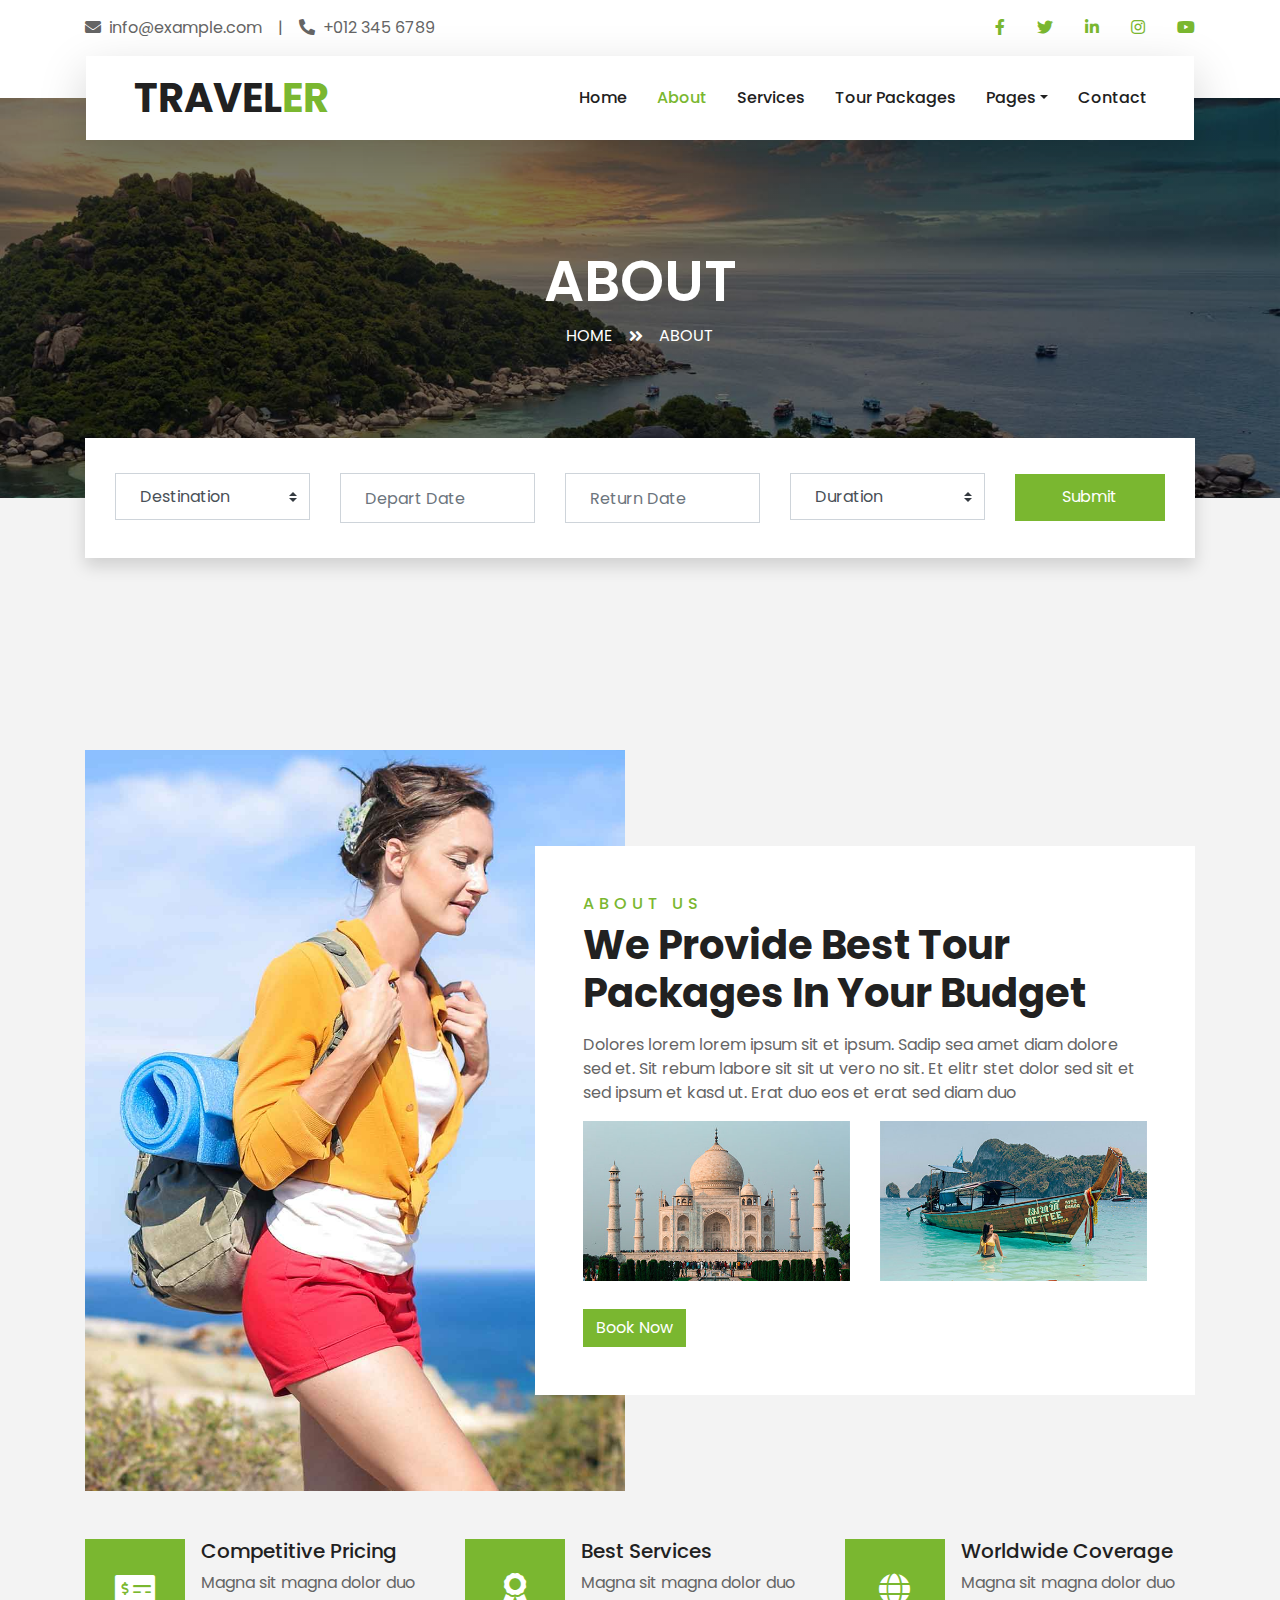
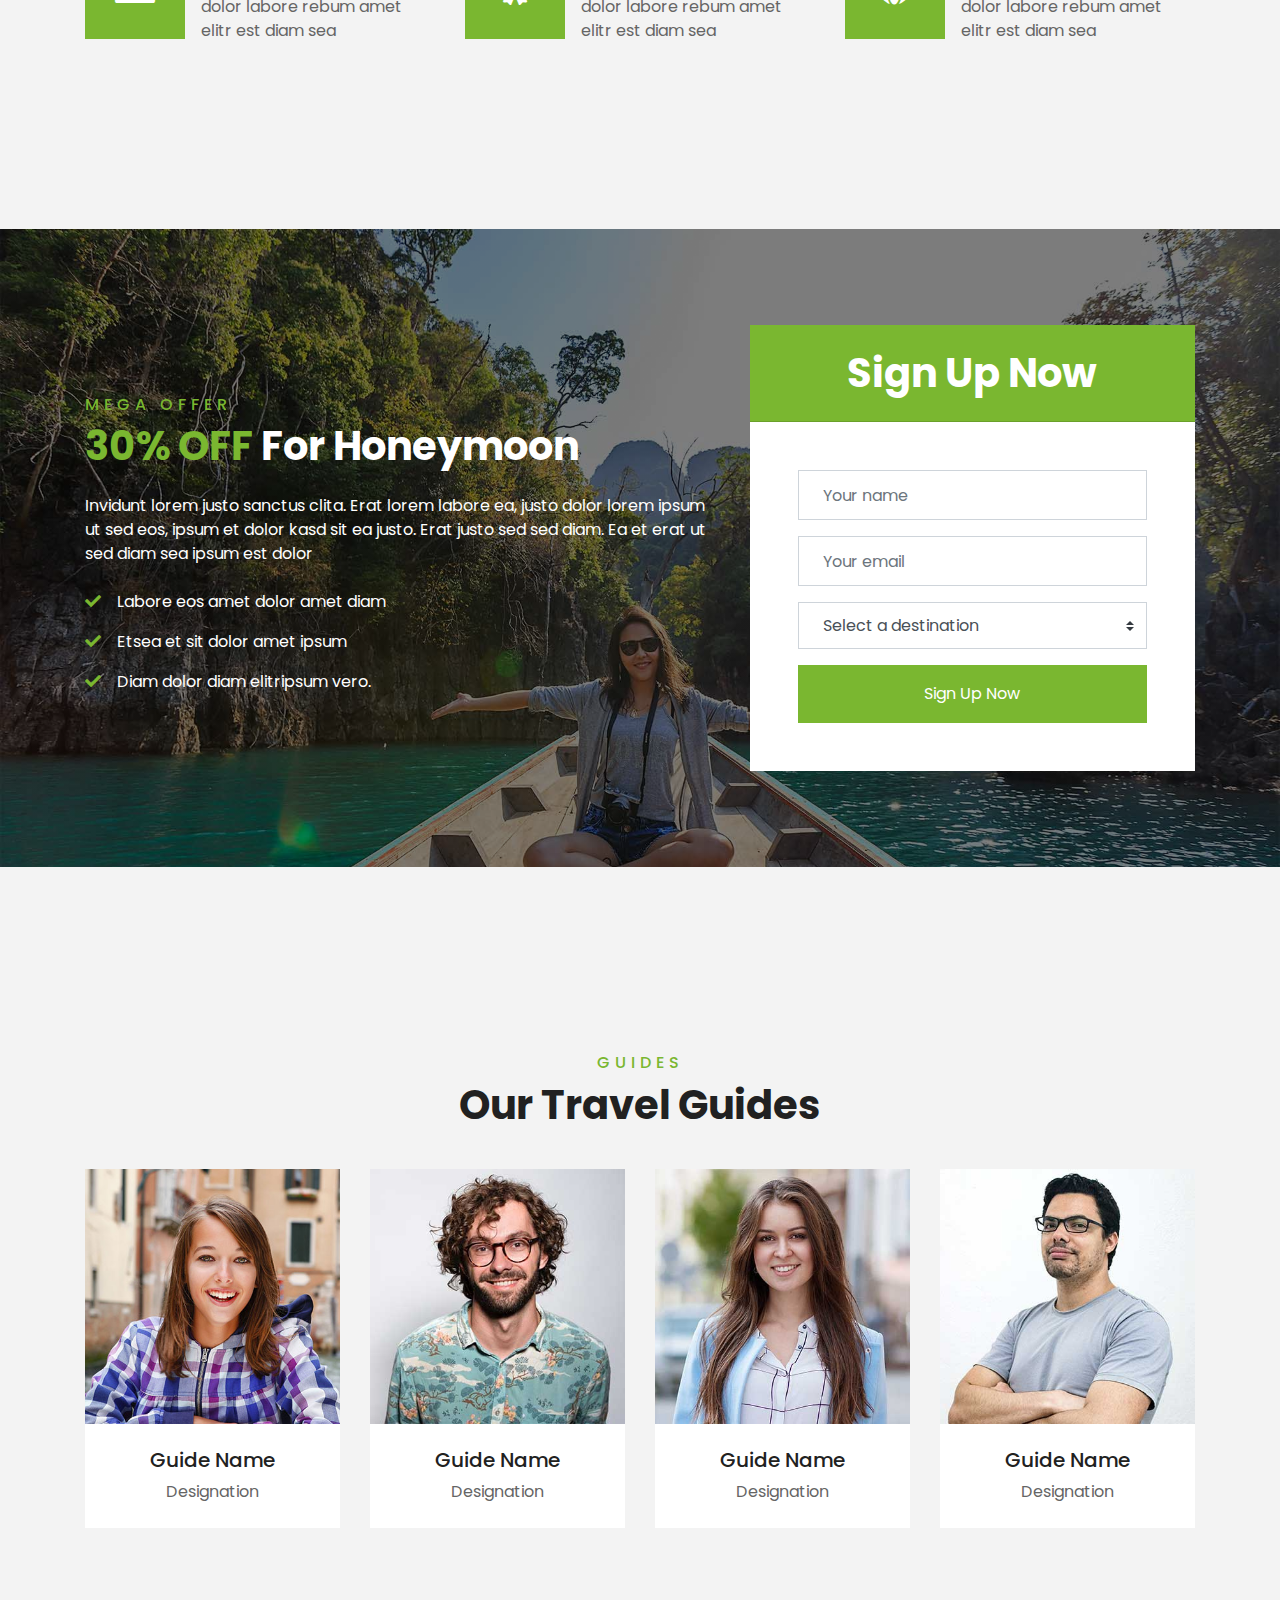
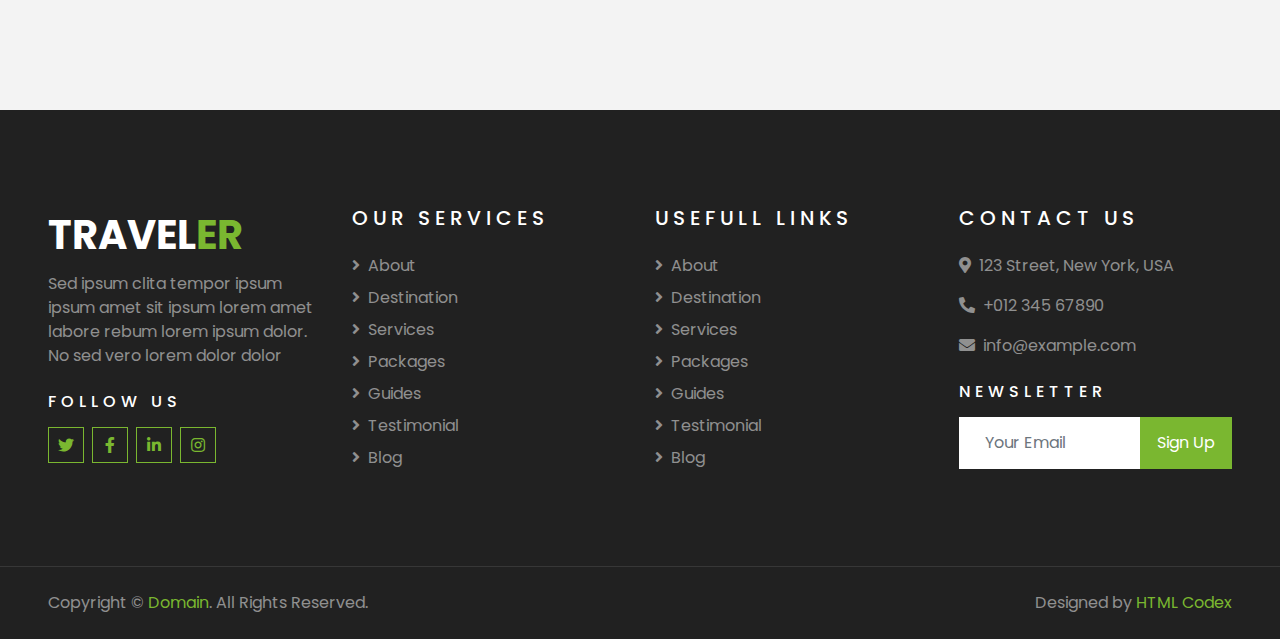
==== about.html @ f23577ac "just a start" ====
<!DOCTYPE html>
<html lang="en">

<head>
    <meta charset="utf-8">
    <title>TRAVELER - Free Travel Website Template</title>
    <meta content="width=device-width, initial-scale=1.0" name="viewport">
    <meta content="Free HTML Templates" name="keywords">
    <meta content="Free HTML Templates" name="description">

    <!-- Favicon -->
    <link href="img/favicon.ico" rel="icon">

    <!-- Google Web Fonts -->
    <link rel="preconnect" href="https://fonts.gstatic.com">
    <link href="https://fonts.googleapis.com/css2?family=Poppins:wght@400;500;600;700&display=swap" rel="stylesheet"> 

    <!-- Font Awesome -->
    <link href="https://cdnjs.cloudflare.com/ajax/libs/font-awesome/5.10.0/css/all.min.css" rel="stylesheet">

    <!-- Libraries Stylesheet -->
    <link href="lib/owlcarousel/assets/owl.carousel.min.css" rel="stylesheet">
    <link href="lib/tempusdominus/css/tempusdominus-bootstrap-4.min.css" rel="stylesheet" />

    <!-- Customized Bootstrap Stylesheet -->
    <link href="css/style.css" rel="stylesheet">
</head>

<body>
    <!-- Topbar Start -->
    <div class="container-fluid bg-light pt-3 d-none d-lg-block">
        <div class="container">
            <div class="row">
                <div class="col-lg-6 text-center text-lg-left mb-2 mb-lg-0">
                    <div class="d-inline-flex align-items-center">
                        <p><i class="fa fa-envelope mr-2"></i>info@example.com</p>
                        <p class="text-body px-3">|</p>
                        <p><i class="fa fa-phone-alt mr-2"></i>+012 345 6789</p>
                    </div>
                </div>
                <div class="col-lg-6 text-center text-lg-right">
                    <div class="d-inline-flex align-items-center">
                        <a class="text-primary px-3" href="">
                            <i class="fab fa-facebook-f"></i>
                        </a>
                        <a class="text-primary px-3" href="">
                            <i class="fab fa-twitter"></i>
                        </a>
                        <a class="text-primary px-3" href="">
                            <i class="fab fa-linkedin-in"></i>
                        </a>
                        <a class="text-primary px-3" href="">
                            <i class="fab fa-instagram"></i>
                        </a>
                        <a class="text-primary pl-3" href="">
                            <i class="fab fa-youtube"></i>
                        </a>
                    </div>
                </div>
            </div>
        </div>
    </div>
    <!-- Topbar End -->


    <!-- Navbar Start -->
    <div class="container-fluid position-relative nav-bar p-0">
        <div class="container-lg position-relative p-0 px-lg-3" style="z-index: 9;">
            <nav class="navbar navbar-expand-lg bg-light navbar-light shadow-lg py-3 py-lg-0 pl-3 pl-lg-5">
                <a href="" class="navbar-brand">
                    <h1 class="m-0 text-primary"><span class="text-dark">TRAVEL</span>ER</h1>
                </a>
                <button type="button" class="navbar-toggler" data-toggle="collapse" data-target="#navbarCollapse">
                    <span class="navbar-toggler-icon"></span>
                </button>
                <div class="collapse navbar-collapse justify-content-between px-3" id="navbarCollapse">
                    <div class="navbar-nav ml-auto py-0">
                        <a href="index.html" class="nav-item nav-link">Home</a>
                        <a href="about.html" class="nav-item nav-link active">About</a>
                        <a href="service.html" class="nav-item nav-link">Services</a>
                        <a href="package.html" class="nav-item nav-link">Tour Packages</a>
                        <div class="nav-item dropdown">
                            <a href="#" class="nav-link dropdown-toggle" data-toggle="dropdown">Pages</a>
                            <div class="dropdown-menu border-0 rounded-0 m-0">
                                <a href="blog.html" class="dropdown-item">Blog Grid</a>
                                <a href="single.html" class="dropdown-item">Blog Detail</a>
                                <a href="destination.html" class="dropdown-item">Destination</a>
                                <a href="guide.html" class="dropdown-item">Travel Guides</a>
                                <a href="testimonial.html" class="dropdown-item">Testimonial</a>
                            </div>
                        </div>
                        <a href="contact.html" class="nav-item nav-link">Contact</a>
                    </div>
                </div>
            </nav>
        </div>
    </div>
    <!-- Navbar End -->


    <!-- Header Start -->
    <div class="container-fluid page-header">
        <div class="container">
            <div class="d-flex flex-column align-items-center justify-content-center" style="min-height: 400px">
                <h3 class="display-4 text-white text-uppercase">About</h3>
                <div class="d-inline-flex text-white">
                    <p class="m-0 text-uppercase"><a class="text-white" href="">Home</a></p>
                    <i class="fa fa-angle-double-right pt-1 px-3"></i>
                    <p class="m-0 text-uppercase">About</p>
                </div>
            </div>
        </div>
    </div>
    <!-- Header End -->


    <!-- Booking Start -->
    <div class="container-fluid booking mt-5 pb-5">
        <div class="container pb-5">
            <div class="bg-light shadow" style="padding: 30px;">
                <div class="row align-items-center" style="min-height: 60px;">
                    <div class="col-md-10">
                        <div class="row">
                            <div class="col-md-3">
                                <div class="mb-3 mb-md-0">
                                    <select class="custom-select px-4" style="height: 47px;">
                                        <option selected>Destination</option>
                                        <option value="1">Destination 1</option>
                                        <option value="2">Destination 1</option>
                                        <option value="3">Destination 1</option>
                                    </select>
                                </div>
                            </div>
                            <div class="col-md-3">
                                <div class="mb-3 mb-md-0">
                                    <div class="date" id="date1" data-target-input="nearest">
                                        <input type="text" class="form-control p-4 datetimepicker-input" placeholder="Depart Date" data-target="#date1" data-toggle="datetimepicker"/>
                                    </div>
                                </div>
                            </div>
                            <div class="col-md-3">
                                <div class="mb-3 mb-md-0">
                                    <div class="date" id="date2" data-target-input="nearest">
                                        <input type="text" class="form-control p-4 datetimepicker-input" placeholder="Return Date" data-target="#date2" data-toggle="datetimepicker"/>
                                    </div>
                                </div>
                            </div>
                            <div class="col-md-3">
                                <div class="mb-3 mb-md-0">
                                    <select class="custom-select px-4" style="height: 47px;">
                                        <option selected>Duration</option>
                                        <option value="1">Duration 1</option>
                                        <option value="2">Duration 1</option>
                                        <option value="3">Duration 1</option>
                                    </select>
                                </div>
                            </div>
                        </div>
                    </div>
                    <div class="col-md-2">
                        <button class="btn btn-primary btn-block" type="submit" style="height: 47px; margin-top: -2px;">Submit</button>
                    </div>
                </div>
            </div>
        </div>
    </div>
    <!-- Booking End -->


    <!-- About Start -->
    <div class="container-fluid py-5">
        <div class="container pt-5">
            <div class="row">
                <div class="col-lg-6" style="min-height: 500px;">
                    <div class="position-relative h-100">
                        <img class="position-absolute w-100 h-100" src="img/about.jpg" style="object-fit: cover;">
                    </div>
                </div>
                <div class="col-lg-6 pt-5 pb-lg-5">
                    <div class="about-text bg-white p-4 p-lg-5 my-lg-5">
                        <h6 class="text-primary text-uppercase" style="letter-spacing: 5px;">About Us</h6>
                        <h1 class="mb-3">We Provide Best Tour Packages In Your Budget</h1>
                        <p>Dolores lorem lorem ipsum sit et ipsum. Sadip sea amet diam dolore sed et. Sit rebum labore sit sit ut vero no sit. Et elitr stet dolor sed sit et sed ipsum et kasd ut. Erat duo eos et erat sed diam duo</p>
                        <div class="row mb-4">
                            <div class="col-6">
                                <img class="img-fluid" src="img/about-1.jpg" alt="">
                            </div>
                            <div class="col-6">
                                <img class="img-fluid" src="img/about-2.jpg" alt="">
                            </div>
                        </div>
                        <a href="" class="btn btn-primary mt-1">Book Now</a>
                    </div>
                </div>
            </div>
        </div>
    </div>
    <!-- About End -->


    <!-- Feature Start -->
    <div class="container-fluid pb-5">
        <div class="container pb-5">
            <div class="row">
                <div class="col-md-4">
                    <div class="d-flex mb-4 mb-lg-0">
                        <div class="d-flex flex-shrink-0 align-items-center justify-content-center bg-primary mr-3" style="height: 100px; width: 100px;">
                            <i class="fa fa-2x fa-money-check-alt text-white"></i>
                        </div>
                        <div class="d-flex flex-column">
                            <h5 class="">Competitive Pricing</h5>
                            <p class="m-0">Magna sit magna dolor duo dolor labore rebum amet elitr est diam sea</p>
                        </div>
                    </div>
                </div>
                <div class="col-md-4">
                    <div class="d-flex mb-4 mb-lg-0">
                        <div class="d-flex flex-shrink-0 align-items-center justify-content-center bg-primary mr-3" style="height: 100px; width: 100px;">
                            <i class="fa fa-2x fa-award text-white"></i>
                        </div>
                        <div class="d-flex flex-column">
                            <h5 class="">Best Services</h5>
                            <p class="m-0">Magna sit magna dolor duo dolor labore rebum amet elitr est diam sea</p>
                        </div>
                    </div>
                </div>
                <div class="col-md-4">
                    <div class="d-flex mb-4 mb-lg-0">
                        <div class="d-flex flex-shrink-0 align-items-center justify-content-center bg-primary mr-3" style="height: 100px; width: 100px;">
                            <i class="fa fa-2x fa-globe text-white"></i>
                        </div>
                        <div class="d-flex flex-column">
                            <h5 class="">Worldwide Coverage</h5>
                            <p class="m-0">Magna sit magna dolor duo dolor labore rebum amet elitr est diam sea</p>
                        </div>
                    </div>
                </div>
            </div>
        </div>
    </div>
    <!-- Feature End -->


    <!-- Registration Start -->
    <div class="container-fluid bg-registration py-5" style="margin: 90px 0;">
        <div class="container py-5">
            <div class="row align-items-center">
                <div class="col-lg-7 mb-5 mb-lg-0">
                    <div class="mb-4">
                        <h6 class="text-primary text-uppercase" style="letter-spacing: 5px;">Mega Offer</h6>
                        <h1 class="text-white"><span class="text-primary">30% OFF</span> For Honeymoon</h1>
                    </div>
                    <p class="text-white">Invidunt lorem justo sanctus clita. Erat lorem labore ea, justo dolor lorem ipsum ut sed eos,
                        ipsum et dolor kasd sit ea justo. Erat justo sed sed diam. Ea et erat ut sed diam sea ipsum est
                        dolor</p>
                    <ul class="list-inline text-white m-0">
                        <li class="py-2"><i class="fa fa-check text-primary mr-3"></i>Labore eos amet dolor amet diam</li>
                        <li class="py-2"><i class="fa fa-check text-primary mr-3"></i>Etsea et sit dolor amet ipsum</li>
                        <li class="py-2"><i class="fa fa-check text-primary mr-3"></i>Diam dolor diam elitripsum vero.</li>
                    </ul>
                </div>
                <div class="col-lg-5">
                    <div class="card border-0">
                        <div class="card-header bg-primary text-center p-4">
                            <h1 class="text-white m-0">Sign Up Now</h1>
                        </div>
                        <div class="card-body rounded-bottom bg-white p-5">
                            <form>
                                <div class="form-group">
                                    <input type="text" class="form-control p-4" placeholder="Your name" required="required" />
                                </div>
                                <div class="form-group">
                                    <input type="email" class="form-control p-4" placeholder="Your email" required="required" />
                                </div>
                                <div class="form-group">
                                    <select class="custom-select px-4" style="height: 47px;">
                                        <option selected>Select a destination</option>
                                        <option value="1">destination 1</option>
                                        <option value="2">destination 1</option>
                                        <option value="3">destination 1</option>
                                    </select>
                                </div>
                                <div>
                                    <button class="btn btn-primary btn-block py-3" type="submit">Sign Up Now</button>
                                </div>
                            </form>
                        </div>
                    </div>
                </div>
            </div>
        </div>
    </div>
    <!-- Registration End -->


    <!-- Team Start -->
    <div class="container-fluid py-5">
        <div class="container pt-5 pb-3">
            <div class="text-center mb-3 pb-3">
                <h6 class="text-primary text-uppercase" style="letter-spacing: 5px;">Guides</h6>
                <h1>Our Travel Guides</h1>
            </div>
            <div class="row">
                <div class="col-lg-3 col-md-4 col-sm-6 pb-1">
                    <div class="team-item bg-white mb-4">
                        <div class="team-img position-relative overflow-hidden">
                            <img class="img-fluid w-100" src="img/team-1.jpg" alt="">
                            <div class="team-social">
                                <a class="btn btn-outline-primary btn-square" href=""><i class="fab fa-twitter"></i></a>
                                <a class="btn btn-outline-primary btn-square" href=""><i class="fab fa-facebook-f"></i></a>
                                <a class="btn btn-outline-primary btn-square" href=""><i class="fab fa-instagram"></i></a>
                                <a class="btn btn-outline-primary btn-square" href=""><i class="fab fa-linkedin-in"></i></a>
                            </div>
                        </div>
                        <div class="text-center py-4">
                            <h5 class="text-truncate">Guide Name</h5>
                            <p class="m-0">Designation</p>
                        </div>
                    </div>
                </div>
                <div class="col-lg-3 col-md-4 col-sm-6 pb-1">
                    <div class="team-item bg-white mb-4">
                        <div class="team-img position-relative overflow-hidden">
                            <img class="img-fluid w-100" src="img/team-2.jpg" alt="">
                            <div class="team-social">
                                <a class="btn btn-outline-primary btn-square" href=""><i class="fab fa-twitter"></i></a>
                                <a class="btn btn-outline-primary btn-square" href=""><i class="fab fa-facebook-f"></i></a>
                                <a class="btn btn-outline-primary btn-square" href=""><i class="fab fa-instagram"></i></a>
                                <a class="btn btn-outline-primary btn-square" href=""><i class="fab fa-linkedin-in"></i></a>
                            </div>
                        </div>
                        <div class="text-center py-4">
                            <h5 class="text-truncate">Guide Name</h5>
                            <p class="m-0">Designation</p>
                        </div>
                    </div>
                </div>
                <div class="col-lg-3 col-md-4 col-sm-6 pb-1">
                    <div class="team-item bg-white mb-4">
                        <div class="team-img position-relative overflow-hidden">
                            <img class="img-fluid w-100" src="img/team-3.jpg" alt="">
                            <div class="team-social">
                                <a class="btn btn-outline-primary btn-square" href=""><i class="fab fa-twitter"></i></a>
                                <a class="btn btn-outline-primary btn-square" href=""><i class="fab fa-facebook-f"></i></a>
                                <a class="btn btn-outline-primary btn-square" href=""><i class="fab fa-instagram"></i></a>
                                <a class="btn btn-outline-primary btn-square" href=""><i class="fab fa-linkedin-in"></i></a>
                            </div>
                        </div>
                        <div class="text-center py-4">
                            <h5 class="text-truncate">Guide Name</h5>
                            <p class="m-0">Designation</p>
                        </div>
                    </div>
                </div>
                <div class="col-lg-3 col-md-4 col-sm-6 pb-1">
                    <div class="team-item bg-white mb-4">
                        <div class="team-img position-relative overflow-hidden">
                            <img class="img-fluid w-100" src="img/team-4.jpg" alt="">
                            <div class="team-social">
                                <a class="btn btn-outline-primary btn-square" href=""><i class="fab fa-twitter"></i></a>
                                <a class="btn btn-outline-primary btn-square" href=""><i class="fab fa-facebook-f"></i></a>
                                <a class="btn btn-outline-primary btn-square" href=""><i class="fab fa-instagram"></i></a>
                                <a class="btn btn-outline-primary btn-square" href=""><i class="fab fa-linkedin-in"></i></a>
                            </div>
                        </div>
                        <div class="text-center py-4">
                            <h5 class="text-truncate">Guide Name</h5>
                            <p class="m-0">Designation</p>
                        </div>
                    </div>
                </div>
            </div>
        </div>
    </div>
    <!-- Team End -->


    <!-- Footer Start -->
    <div class="container-fluid bg-dark text-white-50 py-5 px-sm-3 px-lg-5" style="margin-top: 90px;">
        <div class="row pt-5">
            <div class="col-lg-3 col-md-6 mb-5">
                <a href="" class="navbar-brand">
                    <h1 class="text-primary"><span class="text-white">TRAVEL</span>ER</h1>
                </a>
                <p>Sed ipsum clita tempor ipsum ipsum amet sit ipsum lorem amet labore rebum lorem ipsum dolor. No sed vero lorem dolor dolor</p>
                <h6 class="text-white text-uppercase mt-4 mb-3" style="letter-spacing: 5px;">Follow Us</h6>
                <div class="d-flex justify-content-start">
                    <a class="btn btn-outline-primary btn-square mr-2" href="#"><i class="fab fa-twitter"></i></a>
                    <a class="btn btn-outline-primary btn-square mr-2" href="#"><i class="fab fa-facebook-f"></i></a>
                    <a class="btn btn-outline-primary btn-square mr-2" href="#"><i class="fab fa-linkedin-in"></i></a>
                    <a class="btn btn-outline-primary btn-square" href="#"><i class="fab fa-instagram"></i></a>
                </div>
            </div>
            <div class="col-lg-3 col-md-6 mb-5">
                <h5 class="text-white text-uppercase mb-4" style="letter-spacing: 5px;">Our Services</h5>
                <div class="d-flex flex-column justify-content-start">
                    <a class="text-white-50 mb-2" href="#"><i class="fa fa-angle-right mr-2"></i>About</a>
                    <a class="text-white-50 mb-2" href="#"><i class="fa fa-angle-right mr-2"></i>Destination</a>
                    <a class="text-white-50 mb-2" href="#"><i class="fa fa-angle-right mr-2"></i>Services</a>
                    <a class="text-white-50 mb-2" href="#"><i class="fa fa-angle-right mr-2"></i>Packages</a>
                    <a class="text-white-50 mb-2" href="#"><i class="fa fa-angle-right mr-2"></i>Guides</a>
                    <a class="text-white-50 mb-2" href="#"><i class="fa fa-angle-right mr-2"></i>Testimonial</a>
                    <a class="text-white-50" href="#"><i class="fa fa-angle-right mr-2"></i>Blog</a>
                </div>
            </div>
            <div class="col-lg-3 col-md-6 mb-5">
                <h5 class="text-white text-uppercase mb-4" style="letter-spacing: 5px;">Usefull Links</h5>
                <div class="d-flex flex-column justify-content-start">
                    <a class="text-white-50 mb-2" href="#"><i class="fa fa-angle-right mr-2"></i>About</a>
                    <a class="text-white-50 mb-2" href="#"><i class="fa fa-angle-right mr-2"></i>Destination</a>
                    <a class="text-white-50 mb-2" href="#"><i class="fa fa-angle-right mr-2"></i>Services</a>
                    <a class="text-white-50 mb-2" href="#"><i class="fa fa-angle-right mr-2"></i>Packages</a>
                    <a class="text-white-50 mb-2" href="#"><i class="fa fa-angle-right mr-2"></i>Guides</a>
                    <a class="text-white-50 mb-2" href="#"><i class="fa fa-angle-right mr-2"></i>Testimonial</a>
                    <a class="text-white-50" href="#"><i class="fa fa-angle-right mr-2"></i>Blog</a>
                </div>
            </div>
            <div class="col-lg-3 col-md-6 mb-5">
                <h5 class="text-white text-uppercase mb-4" style="letter-spacing: 5px;">Contact Us</h5>
                <p><i class="fa fa-map-marker-alt mr-2"></i>123 Street, New York, USA</p>
                <p><i class="fa fa-phone-alt mr-2"></i>+012 345 67890</p>
                <p><i class="fa fa-envelope mr-2"></i>info@example.com</p>
                <h6 class="text-white text-uppercase mt-4 mb-3" style="letter-spacing: 5px;">Newsletter</h6>
                <div class="w-100">
                    <div class="input-group">
                        <input type="text" class="form-control border-light" style="padding: 25px;" placeholder="Your Email">
                        <div class="input-group-append">
                            <button class="btn btn-primary px-3">Sign Up</button>
                        </div>
                    </div>
                </div>
            </div>
        </div>
    </div>
    <div class="container-fluid bg-dark text-white border-top py-4 px-sm-3 px-md-5" style="border-color: rgba(256, 256, 256, .1) !important;">
        <div class="row">
            <div class="col-lg-6 text-center text-md-left mb-3 mb-md-0">
                <p class="m-0 text-white-50">Copyright &copy; <a href="#">Domain</a>. All Rights Reserved.</a>
                </p>
            </div>
            <div class="col-lg-6 text-center text-md-right">
                <p class="m-0 text-white-50">Designed by <a href="https://htmlcodex.com">HTML Codex</a>
                </p>
            </div>
        </div>
    </div>
    <!-- Footer End -->


    <!-- Back to Top -->
    <a href="#" class="btn btn-lg btn-primary btn-lg-square back-to-top"><i class="fa fa-angle-double-up"></i></a>


    <!-- JavaScript Libraries -->
    <script src="https://code.jquery.com/jquery-3.4.1.min.js"></script>
    <script src="https://stackpath.bootstrapcdn.com/bootstrap/4.4.1/js/bootstrap.bundle.min.js"></script>
    <script src="lib/easing/easing.min.js"></script>
    <script src="lib/owlcarousel/owl.carousel.min.js"></script>
    <script src="lib/tempusdominus/js/moment.min.js"></script>
    <script src="lib/tempusdominus/js/moment-timezone.min.js"></script>
    <script src="lib/tempusdominus/js/tempusdominus-bootstrap-4.min.js"></script>

    <!-- Contact Javascript File -->
    <script src="mail/jqBootstrapValidation.min.js"></script>
    <script src="mail/contact.js"></script>

    <!-- Template Javascript -->
    <script src="js/main.js"></script>
</body>

</html>
---- css/style.css ----
/******* Bootstrap Theming ********/
/*!
 * Bootstrap v4.5.3 (https://getbootstrap.com/)
 * Copyright 2011-2020 The Bootstrap Authors
 * Copyright 2011-2020 Twitter, Inc.
 * Licensed under MIT (https://github.com/twbs/bootstrap/blob/main/LICENSE)
 */
:root {
  --blue: #007bff;
  --indigo: #6610f2;
  --purple: #6f42c1;
  --pink: #e83e8c;
  --red: #dc3545;
  --orange: #fd7e14;
  --yellow: #ffc107;
  --green: #28a745;
  --teal: #20c997;
  --cyan: #17a2b8;
  --white: #fff;
  --gray: #6c757d;
  --gray-dark: #343a40;
  --primary: #7AB730;
  --secondary: #f4faec;
  --success: #28a745;
  --info: #17a2b8;
  --warning: #ffc107;
  --danger: #dc3545;
  --light: #FFFFFF;
  --dark: #212121;
  --breakpoint-xs: 0;
  --breakpoint-sm: 576px;
  --breakpoint-md: 768px;
  --breakpoint-lg: 992px;
  --breakpoint-xl: 1200px;
  --font-family-sans-serif: "Poppins", sans-serif;
  --font-family-monospace: SFMono-Regular, Menlo, Monaco, Consolas, "Liberation Mono", "Courier New", monospace;
}

*,
*::before,
*::after {
  box-sizing: border-box;
}

html {
  font-family: sans-serif;
  line-height: 1.15;
  -webkit-text-size-adjust: 100%;
  -webkit-tap-highlight-color: rgba(0, 0, 0, 0);
}

article, aside, figcaption, figure, footer, header, hgroup, main, nav, section {
  display: block;
}

body {
  margin: 0;
  font-family: "Poppins", sans-serif;
  font-size: 1rem;
  font-weight: 400;
  line-height: 1.5;
  color: #656565;
  text-align: left;
  background-color: #F3F3F3;
}

[tabindex="-1"]:focus:not(:focus-visible) {
  outline: 0 !important;
}

hr {
  box-sizing: content-box;
  height: 0;
  overflow: visible;
}

h1, h2, h3, h4, h5, h6 {
  margin-top: 0;
  margin-bottom: 0.5rem;
}

p {
  margin-top: 0;
  margin-bottom: 1rem;
}

abbr[title],
abbr[data-original-title] {
  text-decoration: underline;
  text-decoration: underline dotted;
  cursor: help;
  border-bottom: 0;
  text-decoration-skip-ink: none;
}

address {
  margin-bottom: 1rem;
  font-style: normal;
  line-height: inherit;
}

ol,
ul,
dl {
  margin-top: 0;
  margin-bottom: 1rem;
}

ol ol,
ul ul,
ol ul,
ul ol {
  margin-bottom: 0;
}

dt {
  font-weight: 700;
}

dd {
  margin-bottom: .5rem;
  margin-left: 0;
}

blockquote {
  margin: 0 0 1rem;
}

b,
strong {
  font-weight: bolder;
}

small {
  font-size: 80%;
}

sub,
sup {
  position: relative;
  font-size: 75%;
  line-height: 0;
  vertical-align: baseline;
}

sub {
  bottom: -.25em;
}

sup {
  top: -.5em;
}

a {
  color: #7AB730;
  text-decoration: none;
  background-color: transparent;
}

a:hover {
  color: #527a20;
  text-decoration: underline;
}

a:not([href]):not([class]) {
  color: inherit;
  text-decoration: none;
}

a:not([href]):not([class]):hover {
  color: inherit;
  text-decoration: none;
}

pre,
code,
kbd,
samp {
  font-family: SFMono-Regular, Menlo, Monaco, Consolas, "Liberation Mono", "Courier New", monospace;
  font-size: 1em;
}

pre {
  margin-top: 0;
  margin-bottom: 1rem;
  overflow: auto;
  -ms-overflow-style: scrollbar;
}

figure {
  margin: 0 0 1rem;
}

img {
  vertical-align: middle;
  border-style: none;
}

svg {
  overflow: hidden;
  vertical-align: middle;
}

table {
  border-collapse: collapse;
}

caption {
  padding-top: 0.75rem;
  padding-bottom: 0.75rem;
  color: #6c757d;
  text-align: left;
  caption-side: bottom;
}

th {
  text-align: inherit;
  text-align: -webkit-match-parent;
}

label {
  display: inline-block;
  margin-bottom: 0.5rem;
}

button {
  border-radius: 0;
}

button:focus {
  outline: 1px dotted;
  outline: 5px auto -webkit-focus-ring-color;
}

input,
button,
select,
optgroup,
textarea {
  margin: 0;
  font-family: inherit;
  font-size: inherit;
  line-height: inherit;
}

button,
input {
  overflow: visible;
}

button,
select {
  text-transform: none;
}

[role="button"] {
  cursor: pointer;
}

select {
  word-wrap: normal;
}

button,
[type="button"],
[type="reset"],
[type="submit"] {
  -webkit-appearance: button;
}

button:not(:disabled),
[type="button"]:not(:disabled),
[type="reset"]:not(:disabled),
[type="submit"]:not(:disabled) {
  cursor: pointer;
}

button::-moz-focus-inner,
[type="button"]::-moz-focus-inner,
[type="reset"]::-moz-focus-inner,
[type="submit"]::-moz-focus-inner {
  padding: 0;
  border-style: none;
}

input[type="radio"],
input[type="checkbox"] {
  box-sizing: border-box;
  padding: 0;
}

textarea {
  overflow: auto;
  resize: vertical;
}

fieldset {
  min-width: 0;
  padding: 0;
  margin: 0;
  border: 0;
}

legend {
  display: block;
  width: 100%;
  max-width: 100%;
  padding: 0;
  margin-bottom: .5rem;
  font-size: 1.5rem;
  line-height: inherit;
  color: inherit;
  white-space: normal;
}

@media (max-width: 1200px) {
  legend {
    font-size: calc(1.275rem + 0.3vw) ;
  }
}

progress {
  vertical-align: baseline;
}

[type="number"]::-webkit-inner-spin-button,
[type="number"]::-webkit-outer-spin-button {
  height: auto;
}

[type="search"] {
  outline-offset: -2px;
  -webkit-appearance: none;
}

[type="search"]::-webkit-search-decoration {
  -webkit-appearance: none;
}

::-webkit-file-upload-button {
  font: inherit;
  -webkit-appearance: button;
}

output {
  display: inline-block;
}

summary {
  display: list-item;
  cursor: pointer;
}

template {
  display: none;
}

[hidden] {
  display: none !important;
}

h1, h2, h3, h4, h5, h6,
.h1, .h2, .h3, .h4, .h5, .h6 {
  margin-bottom: 0.5rem;
  font-weight: 500;
  line-height: 1.2;
  color: #212121;
}

h1, .h1 {
  font-size: 2.5rem;
}

@media (max-width: 1200px) {
  h1, .h1 {
    font-size: calc(1.375rem + 1.5vw) ;
  }
}

h2, .h2 {
  font-size: 2rem;
}

@media (max-width: 1200px) {
  h2, .h2 {
    font-size: calc(1.325rem + 0.9vw) ;
  }
}

h3, .h3 {
  font-size: 1.75rem;
}

@media (max-width: 1200px) {
  h3, .h3 {
    font-size: calc(1.3rem + 0.6vw) ;
  }
}

h4, .h4 {
  font-size: 1.5rem;
}

@media (max-width: 1200px) {
  h4, .h4 {
    font-size: calc(1.275rem + 0.3vw) ;
  }
}

h5, .h5 {
  font-size: 1.25rem;
}

h6, .h6 {
  font-size: 1rem;
}

.lead {
  font-size: 1.25rem;
  font-weight: 300;
}

.display-1 {
  font-size: 6rem;
  font-weight: 300;
  line-height: 1.2;
}

@media (max-width: 1200px) {
  .display-1 {
    font-size: calc(1.725rem + 5.7vw) ;
  }
}

.display-2 {
  font-size: 5.5rem;
  font-weight: 300;
  line-height: 1.2;
}

@media (max-width: 1200px) {
  .display-2 {
    font-size: calc(1.675rem + 5.1vw) ;
  }
}

.display-3 {
  font-size: 4.5rem;
  font-weight: 300;
  line-height: 1.2;
}

@media (max-width: 1200px) {
  .display-3 {
    font-size: calc(1.575rem + 3.9vw) ;
  }
}

.display-4 {
  font-size: 3.5rem;
  font-weight: 300;
  line-height: 1.2;
}

@media (max-width: 1200px) {
  .display-4 {
    font-size: calc(1.475rem + 2.7vw) ;
  }
}

hr {
  margin-top: 1rem;
  margin-bottom: 1rem;
  border: 0;
  border-top: 1px solid rgba(0, 0, 0, 0.1);
}

small,
.small {
  font-size: 80%;
  font-weight: 400;
}

mark,
.mark {
  padding: 0.2em;
  background-color: #fcf8e3;
}

.list-unstyled {
  padding-left: 0;
  list-style: none;
}

.list-inline {
  padding-left: 0;
  list-style: none;
}

.list-inline-item {
  display: inline-block;
}

.list-inline-item:not(:last-child) {
  margin-right: 0.5rem;
}

.initialism {
  font-size: 90%;
  text-transform: uppercase;
}

.blockquote {
  margin-bottom: 1rem;
  font-size: 1.25rem;
}

.blockquote-footer {
  display: block;
  font-size: 80%;
  color: #6c757d;
}

.blockquote-footer::before {
  content: "\2014\00A0";
}

.img-fluid {
  max-width: 100%;
  height: auto;
}

.img-thumbnail {
  padding: 0.25rem;
  background-color: #F3F3F3;
  border: 1px solid #dee2e6;
  max-width: 100%;
  height: auto;
}

.figure {
  display: inline-block;
}

.figure-img {
  margin-bottom: 0.5rem;
  line-height: 1;
}

.figure-caption {
  font-size: 90%;
  color: #6c757d;
}

code {
  font-size: 87.5%;
  color: #e83e8c;
  word-wrap: break-word;
}

a > code {
  color: inherit;
}

kbd {
  padding: 0.2rem 0.4rem;
  font-size: 87.5%;
  color: #fff;
  background-color: #212529;
}

kbd kbd {
  padding: 0;
  font-size: 100%;
  font-weight: 700;
}

pre {
  display: block;
  font-size: 87.5%;
  color: #212529;
}

pre code {
  font-size: inherit;
  color: inherit;
  word-break: normal;
}

.pre-scrollable {
  max-height: 340px;
  overflow-y: scroll;
}

.container,
.container-fluid,
.container-sm,
.container-md,
.container-lg,
.container-xl {
  width: 100%;
  padding-right: 15px;
  padding-left: 15px;
  margin-right: auto;
  margin-left: auto;
}

@media (min-width: 576px) {
  .container, .container-sm {
    max-width: 540px;
  }
}

@media (min-width: 768px) {
  .container, .container-sm, .container-md {
    max-width: 720px;
  }
}

@media (min-width: 992px) {
  .container, .container-sm, .container-md, .container-lg {
    max-width: 960px;
  }
}

@media (min-width: 1200px) {
  .container, .container-sm, .container-md, .container-lg, .container-xl {
    max-width: 1140px;
  }
}

.row {
  display: flex;
  flex-wrap: wrap;
  margin-right: -15px;
  margin-left: -15px;
}

.no-gutters {
  margin-right: 0;
  margin-left: 0;
}

.no-gutters > .col,
.no-gutters > [class*="col-"] {
  padding-right: 0;
  padding-left: 0;
}

.col-1, .col-2, .col-3, .col-4, .col-5, .col-6, .col-7, .col-8, .col-9, .col-10, .col-11, .col-12, .col,
.col-auto, .col-sm-1, .col-sm-2, .col-sm-3, .col-sm-4, .col-sm-5, .col-sm-6, .col-sm-7, .col-sm-8, .col-sm-9, .col-sm-10, .col-sm-11, .col-sm-12, .col-sm,
.col-sm-auto, .col-md-1, .col-md-2, .col-md-3, .col-md-4, .col-md-5, .col-md-6, .col-md-7, .col-md-8, .col-md-9, .col-md-10, .col-md-11, .col-md-12, .col-md,
.col-md-auto, .col-lg-1, .col-lg-2, .col-lg-3, .col-lg-4, .col-lg-5, .col-lg-6, .col-lg-7, .col-lg-8, .col-lg-9, .col-lg-10, .col-lg-11, .col-lg-12, .col-lg,
.col-lg-auto, .col-xl-1, .col-xl-2, .col-xl-3, .col-xl-4, .col-xl-5, .col-xl-6, .col-xl-7, .col-xl-8, .col-xl-9, .col-xl-10, .col-xl-11, .col-xl-12, .col-xl,
.col-xl-auto {
  position: relative;
  width: 100%;
  padding-right: 15px;
  padding-left: 15px;
}

.col {
  flex-basis: 0;
  flex-grow: 1;
  max-width: 100%;
}

.row-cols-1 > * {
  flex: 0 0 100%;
  max-width: 100%;
}

.row-cols-2 > * {
  flex: 0 0 50%;
  max-width: 50%;
}

.row-cols-3 > * {
  flex: 0 0 33.33333%;
  max-width: 33.33333%;
}

.row-cols-4 > * {
  flex: 0 0 25%;
  max-width: 25%;
}

.row-cols-5 > * {
  flex: 0 0 20%;
  max-width: 20%;
}

.row-cols-6 > * {
  flex: 0 0 16.66667%;
  max-width: 16.66667%;
}

.col-auto {
  flex: 0 0 auto;
  width: auto;
  max-width: 100%;
}

.col-1 {
  flex: 0 0 8.33333%;
  max-width: 8.33333%;
}

.col-2 {
  flex: 0 0 16.66667%;
  max-width: 16.66667%;
}

.col-3 {
  flex: 0 0 25%;
  max-width: 25%;
}

.col-4 {
  flex: 0 0 33.33333%;
  max-width: 33.33333%;
}

.col-5 {
  flex: 0 0 41.66667%;
  max-width: 41.66667%;
}

.col-6 {
  flex: 0 0 50%;
  max-width: 50%;
}

.col-7 {
  flex: 0 0 58.33333%;
  max-width: 58.33333%;
}

.col-8 {
  flex: 0 0 66.66667%;
  max-width: 66.66667%;
}

.col-9 {
  flex: 0 0 75%;
  max-width: 75%;
}

.col-10 {
  flex: 0 0 83.33333%;
  max-width: 83.33333%;
}

.col-11 {
  flex: 0 0 91.66667%;
  max-width: 91.66667%;
}

.col-12 {
  flex: 0 0 100%;
  max-width: 100%;
}

.order-first {
  order: -1;
}

.order-last {
  order: 13;
}

.order-0 {
  order: 0;
}

.order-1 {
  order: 1;
}

.order-2 {
  order: 2;
}

.order-3 {
  order: 3;
}

.order-4 {
  order: 4;
}

.order-5 {
  order: 5;
}

.order-6 {
  order: 6;
}

.order-7 {
  order: 7;
}

.order-8 {
  order: 8;
}

.order-9 {
  order: 9;
}

.order-10 {
  order: 10;
}

.order-11 {
  order: 11;
}

.order-12 {
  order: 12;
}

.offset-1 {
  margin-left: 8.33333%;
}

.offset-2 {
  margin-left: 16.66667%;
}

.offset-3 {
  margin-left: 25%;
}

.offset-4 {
  margin-left: 33.33333%;
}

.offset-5 {
  margin-left: 41.66667%;
}

.offset-6 {
  margin-left: 50%;
}

.offset-7 {
  margin-left: 58.33333%;
}

.offset-8 {
  margin-left: 66.66667%;
}

.offset-9 {
  margin-left: 75%;
}

.offset-10 {
  margin-left: 83.33333%;
}

.offset-11 {
  margin-left: 91.66667%;
}

@media (min-width: 576px) {
  .col-sm {
    flex-basis: 0;
    flex-grow: 1;
    max-width: 100%;
  }
  .row-cols-sm-1 > * {
    flex: 0 0 100%;
    max-width: 100%;
  }
  .row-cols-sm-2 > * {
    flex: 0 0 50%;
    max-width: 50%;
  }
  .row-cols-sm-3 > * {
    flex: 0 0 33.33333%;
    max-width: 33.33333%;
  }
  .row-cols-sm-4 > * {
    flex: 0 0 25%;
    max-width: 25%;
  }
  .row-cols-sm-5 > * {
    flex: 0 0 20%;
    max-width: 20%;
  }
  .row-cols-sm-6 > * {
    flex: 0 0 16.66667%;
    max-width: 16.66667%;
  }
  .col-sm-auto {
    flex: 0 0 auto;
    width: auto;
    max-width: 100%;
  }
  .col-sm-1 {
    flex: 0 0 8.33333%;
    max-width: 8.33333%;
  }
  .col-sm-2 {
    flex: 0 0 16.66667%;
    max-width: 16.66667%;
  }
  .col-sm-3 {
    flex: 0 0 25%;
    max-width: 25%;
  }
  .col-sm-4 {
    flex: 0 0 33.33333%;
    max-width: 33.33333%;
  }
  .col-sm-5 {
    flex: 0 0 41.66667%;
    max-width: 41.66667%;
  }
  .col-sm-6 {
    flex: 0 0 50%;
    max-width: 50%;
  }
  .col-sm-7 {
    flex: 0 0 58.33333%;
    max-width: 58.33333%;
  }
  .col-sm-8 {
    flex: 0 0 66.66667%;
    max-width: 66.66667%;
  }
  .col-sm-9 {
    flex: 0 0 75%;
    max-width: 75%;
  }
  .col-sm-10 {
    flex: 0 0 83.33333%;
    max-width: 83.33333%;
  }
  .col-sm-11 {
    flex: 0 0 91.66667%;
    max-width: 91.66667%;
  }
  .col-sm-12 {
    flex: 0 0 100%;
    max-width: 100%;
  }
  .order-sm-first {
    order: -1;
  }
  .order-sm-last {
    order: 13;
  }
  .order-sm-0 {
    order: 0;
  }
  .order-sm-1 {
    order: 1;
  }
  .order-sm-2 {
    order: 2;
  }
  .order-sm-3 {
    order: 3;
  }
  .order-sm-4 {
    order: 4;
  }
  .order-sm-5 {
    order: 5;
  }
  .order-sm-6 {
    order: 6;
  }
  .order-sm-7 {
    order: 7;
  }
  .order-sm-8 {
    order: 8;
  }
  .order-sm-9 {
    order: 9;
  }
  .order-sm-10 {
    order: 10;
  }
  .order-sm-11 {
    order: 11;
  }
  .order-sm-12 {
    order: 12;
  }
  .offset-sm-0 {
    margin-left: 0;
  }
  .offset-sm-1 {
    margin-left: 8.33333%;
  }
  .offset-sm-2 {
    margin-left: 16.66667%;
  }
  .offset-sm-3 {
    margin-left: 25%;
  }
  .offset-sm-4 {
    margin-left: 33.33333%;
  }
  .offset-sm-5 {
    margin-left: 41.66667%;
  }
  .offset-sm-6 {
    margin-left: 50%;
  }
  .offset-sm-7 {
    margin-left: 58.33333%;
  }
  .offset-sm-8 {
    margin-left: 66.66667%;
  }
  .offset-sm-9 {
    margin-left: 75%;
  }
  .offset-sm-10 {
    margin-left: 83.33333%;
  }
  .offset-sm-11 {
    margin-left: 91.66667%;
  }
}

@media (min-width: 768px) {
  .col-md {
    flex-basis: 0;
    flex-grow: 1;
    max-width: 100%;
  }
  .row-cols-md-1 > * {
    flex: 0 0 100%;
    max-width: 100%;
  }
  .row-cols-md-2 > * {
    flex: 0 0 50%;
    max-width: 50%;
  }
  .row-cols-md-3 > * {
    flex: 0 0 33.33333%;
    max-width: 33.33333%;
  }
  .row-cols-md-4 > * {
    flex: 0 0 25%;
    max-width: 25%;
  }
  .row-cols-md-5 > * {
    flex: 0 0 20%;
    max-width: 20%;
  }
  .row-cols-md-6 > * {
    flex: 0 0 16.66667%;
    max-width: 16.66667%;
  }
  .col-md-auto {
    flex: 0 0 auto;
    width: auto;
    max-width: 100%;
  }
  .col-md-1 {
    flex: 0 0 8.33333%;
    max-width: 8.33333%;
  }
  .col-md-2 {
    flex: 0 0 16.66667%;
    max-width: 16.66667%;
  }
  .col-md-3 {
    flex: 0 0 25%;
    max-width: 25%;
  }
  .col-md-4 {
    flex: 0 0 33.33333%;
    max-width: 33.33333%;
  }
  .col-md-5 {
    flex: 0 0 41.66667%;
    max-width: 41.66667%;
  }
  .col-md-6 {
    flex: 0 0 50%;
    max-width: 50%;
  }
  .col-md-7 {
    flex: 0 0 58.33333%;
    max-width: 58.33333%;
  }
  .col-md-8 {
    flex: 0 0 66.66667%;
    max-width: 66.66667%;
  }
  .col-md-9 {
    flex: 0 0 75%;
    max-width: 75%;
  }
  .col-md-10 {
    flex: 0 0 83.33333%;
    max-width: 83.33333%;
  }
  .col-md-11 {
    flex: 0 0 91.66667%;
    max-width: 91.66667%;
  }
  .col-md-12 {
    flex: 0 0 100%;
    max-width: 100%;
  }
  .order-md-first {
    order: -1;
  }
  .order-md-last {
    order: 13;
  }
  .order-md-0 {
    order: 0;
  }
  .order-md-1 {
    order: 1;
  }
  .order-md-2 {
    order: 2;
  }
  .order-md-3 {
    order: 3;
  }
  .order-md-4 {
    order: 4;
  }
  .order-md-5 {
    order: 5;
  }
  .order-md-6 {
    order: 6;
  }
  .order-md-7 {
    order: 7;
  }
  .order-md-8 {
    order: 8;
  }
  .order-md-9 {
    order: 9;
  }
  .order-md-10 {
    order: 10;
  }
  .order-md-11 {
    order: 11;
  }
  .order-md-12 {
    order: 12;
  }
  .offset-md-0 {
    margin-left: 0;
  }
  .offset-md-1 {
    margin-left: 8.33333%;
  }
  .offset-md-2 {
    margin-left: 16.66667%;
  }
  .offset-md-3 {
    margin-left: 25%;
  }
  .offset-md-4 {
    margin-left: 33.33333%;
  }
  .offset-md-5 {
    margin-left: 41.66667%;
  }
  .offset-md-6 {
    margin-left: 50%;
  }
  .offset-md-7 {
    margin-left: 58.33333%;
  }
  .offset-md-8 {
    margin-left: 66.66667%;
  }
  .offset-md-9 {
    margin-left: 75%;
  }
  .offset-md-10 {
    margin-left: 83.33333%;
  }
  .offset-md-11 {
    margin-left: 91.66667%;
  }
}

@media (min-width: 992px) {
  .col-lg {
    flex-basis: 0;
    flex-grow: 1;
    max-width: 100%;
  }
  .row-cols-lg-1 > * {
    flex: 0 0 100%;
    max-width: 100%;
  }
  .row-cols-lg-2 > * {
    flex: 0 0 50%;
    max-width: 50%;
  }
  .row-cols-lg-3 > * {
    flex: 0 0 33.33333%;
    max-width: 33.33333%;
  }
  .row-cols-lg-4 > * {
    flex: 0 0 25%;
    max-width: 25%;
  }
  .row-cols-lg-5 > * {
    flex: 0 0 20%;
    max-width: 20%;
  }
  .row-cols-lg-6 > * {
    flex: 0 0 16.66667%;
    max-width: 16.66667%;
  }
  .col-lg-auto {
    flex: 0 0 auto;
    width: auto;
    max-width: 100%;
  }
  .col-lg-1 {
    flex: 0 0 8.33333%;
    max-width: 8.33333%;
  }
  .col-lg-2 {
    flex: 0 0 16.66667%;
    max-width: 16.66667%;
  }
  .col-lg-3 {
    flex: 0 0 25%;
    max-width: 25%;
  }
  .col-lg-4 {
    flex: 0 0 33.33333%;
    max-width: 33.33333%;
  }
  .col-lg-5 {
    flex: 0 0 41.66667%;
    max-width: 41.66667%;
  }
  .col-lg-6 {
    flex: 0 0 50%;
    max-width: 50%;
  }
  .col-lg-7 {
    flex: 0 0 58.33333%;
    max-width: 58.33333%;
  }
  .col-lg-8 {
    flex: 0 0 66.66667%;
    max-width: 66.66667%;
  }
  .col-lg-9 {
    flex: 0 0 75%;
    max-width: 75%;
  }
  .col-lg-10 {
    flex: 0 0 83.33333%;
    max-width: 83.33333%;
  }
  .col-lg-11 {
    flex: 0 0 91.66667%;
    max-width: 91.66667%;
  }
  .col-lg-12 {
    flex: 0 0 100%;
    max-width: 100%;
  }
  .order-lg-first {
    order: -1;
  }
  .order-lg-last {
    order: 13;
  }
  .order-lg-0 {
    order: 0;
  }
  .order-lg-1 {
    order: 1;
  }
  .order-lg-2 {
    order: 2;
  }
  .order-lg-3 {
    order: 3;
  }
  .order-lg-4 {
    order: 4;
  }
  .order-lg-5 {
    order: 5;
  }
  .order-lg-6 {
    order: 6;
  }
  .order-lg-7 {
    order: 7;
  }
  .order-lg-8 {
    order: 8;
  }
  .order-lg-9 {
    order: 9;
  }
  .order-lg-10 {
    order: 10;
  }
  .order-lg-11 {
    order: 11;
  }
  .order-lg-12 {
    order: 12;
  }
  .offset-lg-0 {
    margin-left: 0;
  }
  .offset-lg-1 {
    margin-left: 8.33333%;
  }
  .offset-lg-2 {
    margin-left: 16.66667%;
  }
  .offset-lg-3 {
    margin-left: 25%;
  }
  .offset-lg-4 {
    margin-left: 33.33333%;
  }
  .offset-lg-5 {
    margin-left: 41.66667%;
  }
  .offset-lg-6 {
    margin-left: 50%;
  }
  .offset-lg-7 {
    margin-left: 58.33333%;
  }
  .offset-lg-8 {
    margin-left: 66.66667%;
  }
  .offset-lg-9 {
    margin-left: 75%;
  }
  .offset-lg-10 {
    margin-left: 83.33333%;
  }
  .offset-lg-11 {
    margin-left: 91.66667%;
  }
}

@media (min-width: 1200px) {
  .col-xl {
    flex-basis: 0;
    flex-grow: 1;
    max-width: 100%;
  }
  .row-cols-xl-1 > * {
    flex: 0 0 100%;
    max-width: 100%;
  }
  .row-cols-xl-2 > * {
    flex: 0 0 50%;
    max-width: 50%;
  }
  .row-cols-xl-3 > * {
    flex: 0 0 33.33333%;
    max-width: 33.33333%;
  }
  .row-cols-xl-4 > * {
    flex: 0 0 25%;
    max-width: 25%;
  }
  .row-cols-xl-5 > * {
    flex: 0 0 20%;
    max-width: 20%;
  }
  .row-cols-xl-6 > * {
    flex: 0 0 16.66667%;
    max-width: 16.66667%;
  }
  .col-xl-auto {
    flex: 0 0 auto;
    width: auto;
    max-width: 100%;
  }
  .col-xl-1 {
    flex: 0 0 8.33333%;
    max-width: 8.33333%;
  }
  .col-xl-2 {
    flex: 0 0 16.66667%;
    max-width: 16.66667%;
  }
  .col-xl-3 {
    flex: 0 0 25%;
    max-width: 25%;
  }
  .col-xl-4 {
    flex: 0 0 33.33333%;
    max-width: 33.33333%;
  }
  .col-xl-5 {
    flex: 0 0 41.66667%;
    max-width: 41.66667%;
  }
  .col-xl-6 {
    flex: 0 0 50%;
    max-width: 50%;
  }
  .col-xl-7 {
    flex: 0 0 58.33333%;
    max-width: 58.33333%;
  }
  .col-xl-8 {
    flex: 0 0 66.66667%;
    max-width: 66.66667%;
  }
  .col-xl-9 {
    flex: 0 0 75%;
    max-width: 75%;
  }
  .col-xl-10 {
    flex: 0 0 83.33333%;
    max-width: 83.33333%;
  }
  .col-xl-11 {
    flex: 0 0 91.66667%;
    max-width: 91.66667%;
  }
  .col-xl-12 {
    flex: 0 0 100%;
    max-width: 100%;
  }
  .order-xl-first {
    order: -1;
  }
  .order-xl-last {
    order: 13;
  }
  .order-xl-0 {
    order: 0;
  }
  .order-xl-1 {
    order: 1;
  }
  .order-xl-2 {
    order: 2;
  }
  .order-xl-3 {
    order: 3;
  }
  .order-xl-4 {
    order: 4;
  }
  .order-xl-5 {
    order: 5;
  }
  .order-xl-6 {
    order: 6;
  }
  .order-xl-7 {
    order: 7;
  }
  .order-xl-8 {
    order: 8;
  }
  .order-xl-9 {
    order: 9;
  }
  .order-xl-10 {
    order: 10;
  }
  .order-xl-11 {
    order: 11;
  }
  .order-xl-12 {
    order: 12;
  }
  .offset-xl-0 {
    margin-left: 0;
  }
  .offset-xl-1 {
    margin-left: 8.33333%;
  }
  .offset-xl-2 {
    margin-left: 16.66667%;
  }
  .offset-xl-3 {
    margin-left: 25%;
  }
  .offset-xl-4 {
    margin-left: 33.33333%;
  }
  .offset-xl-5 {
    margin-left: 41.66667%;
  }
  .offset-xl-6 {
    margin-left: 50%;
  }
  .offset-xl-7 {
    margin-left: 58.33333%;
  }
  .offset-xl-8 {
    margin-left: 66.66667%;
  }
  .offset-xl-9 {
    margin-left: 75%;
  }
  .offset-xl-10 {
    margin-left: 83.33333%;
  }
  .offset-xl-11 {
    margin-left: 91.66667%;
  }
}

.table {
  width: 100%;
  margin-bottom: 1rem;
  color: #656565;
}

.table th,
.table td {
  padding: 0.75rem;
  vertical-align: top;
  border-top: 1px solid #dee2e6;
}

.table thead th {
  vertical-align: bottom;
  border-bottom: 2px solid #dee2e6;
}

.table tbody + tbody {
  border-top: 2px solid #dee2e6;
}

.table-sm th,
.table-sm td {
  padding: 0.3rem;
}

.table-bordered {
  border: 1px solid #dee2e6;
}

.table-bordered th,
.table-bordered td {
  border: 1px solid #dee2e6;
}

.table-bordered thead th,
.table-bordered thead td {
  border-bottom-width: 2px;
}

.table-borderless th,
.table-borderless td,
.table-borderless thead th,
.table-borderless tbody + tbody {
  border: 0;
}

.table-striped tbody tr:nth-of-type(odd) {
  background-color: rgba(0, 0, 0, 0.05);
}

.table-hover tbody tr:hover {
  color: #656565;
  background-color: rgba(0, 0, 0, 0.075);
}

.table-primary,
.table-primary > th,
.table-primary > td {
  background-color: #daebc5;
}

.table-primary th,
.table-primary td,
.table-primary thead th,
.table-primary tbody + tbody {
  border-color: #bada93;
}

.table-hover .table-primary:hover {
  background-color: #cee4b2;
}

.table-hover .table-primary:hover > td,
.table-hover .table-primary:hover > th {
  background-color: #cee4b2;
}

.table-secondary,
.table-secondary > th,
.table-secondary > td {
  background-color: #fcfefa;
}

.table-secondary th,
.table-secondary td,
.table-secondary thead th,
.table-secondary tbody + tbody {
  border-color: #f9fcf5;
}

.table-hover .table-secondary:hover {
  background-color: #effae5;
}

.table-hover .table-secondary:hover > td,
.table-hover .table-secondary:hover > th {
  background-color: #effae5;
}

.table-success,
.table-success > th,
.table-success > td {
  background-color: #c3e6cb;
}

.table-success th,
.table-success td,
.table-success thead th,
.table-success tbody + tbody {
  border-color: #8fd19e;
}

.table-hover .table-success:hover {
  background-color: #b1dfbb;
}

.table-hover .table-success:hover > td,
.table-hover .table-success:hover > th {
  background-color: #b1dfbb;
}

.table-info,
.table-info > th,
.table-info > td {
  background-color: #bee5eb;
}

.table-info th,
.table-info td,
.table-info thead th,
.table-info tbody + tbody {
  border-color: #86cfda;
}

.table-hover .table-info:hover {
  background-color: #abdde5;
}

.table-hover .table-info:hover > td,
.table-hover .table-info:hover > th {
  background-color: #abdde5;
}

.table-warning,
.table-warning > th,
.table-warning > td {
  background-color: #ffeeba;
}

.table-warning th,
.table-warning td,
.table-warning thead th,
.table-warning tbody + tbody {
  border-color: #ffdf7e;
}

.table-hover .table-warning:hover {
  background-color: #ffe8a1;
}

.table-hover .table-warning:hover > td,
.table-hover .table-warning:hover > th {
  background-color: #ffe8a1;
}

.table-danger,
.table-danger > th,
.table-danger > td {
  background-color: #f5c6cb;
}

.table-danger th,
.table-danger td,
.table-danger thead th,
.table-danger tbody + tbody {
  border-color: #ed969e;
}

.table-hover .table-danger:hover {
  background-color: #f1b0b7;
}

.table-hover .table-danger:hover > td,
.table-hover .table-danger:hover > th {
  background-color: #f1b0b7;
}

.table-light,
.table-light > th,
.table-light > td {
  background-color: white;
}

.table-light th,
.table-light td,
.table-light thead th,
.table-light tbody + tbody {
  border-color: white;
}

.table-hover .table-light:hover {
  background-color: #f2f2f2;
}

.table-hover .table-light:hover > td,
.table-hover .table-light:hover > th {
  background-color: #f2f2f2;
}

.table-dark,
.table-dark > th,
.table-dark > td {
  background-color: #c1c1c1;
}

.table-dark th,
.table-dark td,
.table-dark thead th,
.table-dark tbody + tbody {
  border-color: #8c8c8c;
}

.table-hover .table-dark:hover {
  background-color: #b4b4b4;
}

.table-hover .table-dark:hover > td,
.table-hover .table-dark:hover > th {
  background-color: #b4b4b4;
}

.table-active,
.table-active > th,
.table-active > td {
  background-color: rgba(0, 0, 0, 0.075);
}

.table-hover .table-active:hover {
  background-color: rgba(0, 0, 0, 0.075);
}

.table-hover .table-active:hover > td,
.table-hover .table-active:hover > th {
  background-color: rgba(0, 0, 0, 0.075);
}

.table .thead-dark th {
  color: #fff;
  background-color: #343a40;
  border-color: #454d55;
}

.table .thead-light th {
  color: #495057;
  background-color: #e9ecef;
  border-color: #dee2e6;
}

.table-dark {
  color: #fff;
  background-color: #343a40;
}

.table-dark th,
.table-dark td,
.table-dark thead th {
  border-color: #454d55;
}

.table-dark.table-bordered {
  border: 0;
}

.table-dark.table-striped tbody tr:nth-of-type(odd) {
  background-color: rgba(255, 255, 255, 0.05);
}

.table-dark.table-hover tbody tr:hover {
  color: #fff;
  background-color: rgba(255, 255, 255, 0.075);
}

@media (max-width: 575.98px) {
  .table-responsive-sm {
    display: block;
    width: 100%;
    overflow-x: auto;
    -webkit-overflow-scrolling: touch;
  }
  .table-responsive-sm > .table-bordered {
    border: 0;
  }
}

@media (max-width: 767.98px) {
  .table-responsive-md {
    display: block;
    width: 100%;
    overflow-x: auto;
    -webkit-overflow-scrolling: touch;
  }
  .table-responsive-md > .table-bordered {
    border: 0;
  }
}

@media (max-width: 991.98px) {
  .table-responsive-lg {
    display: block;
    width: 100%;
    overflow-x: auto;
    -webkit-overflow-scrolling: touch;
  }
  .table-responsive-lg > .table-bordered {
    border: 0;
  }
}

@media (max-width: 1199.98px) {
  .table-responsive-xl {
    display: block;
    width: 100%;
    overflow-x: auto;
    -webkit-overflow-scrolling: touch;
  }
  .table-responsive-xl > .table-bordered {
    border: 0;
  }
}

.table-responsive {
  display: block;
  width: 100%;
  overflow-x: auto;
  -webkit-overflow-scrolling: touch;
}

.table-responsive > .table-bordered {
  border: 0;
}

.form-control {
  display: block;
  width: 100%;
  height: calc(1.5em + 0.75rem + 2px);
  padding: 0.375rem 0.75rem;
  font-size: 1rem;
  font-weight: 400;
  line-height: 1.5;
  color: #495057;
  background-color: #fff;
  background-clip: padding-box;
  border: 1px solid #ced4da;
  border-radius: 0;
  transition: border-color 0.15s ease-in-out, box-shadow 0.15s ease-in-out;
}

@media (prefers-reduced-motion: reduce) {
  .form-control {
    transition: none;
  }
}

.form-control::-ms-expand {
  background-color: transparent;
  border: 0;
}

.form-control:-moz-focusring {
  color: transparent;
  text-shadow: 0 0 0 #495057;
}

.form-control:focus {
  color: #495057;
  background-color: #fff;
  border-color: #b8e087;
  outline: 0;
  box-shadow: 0 0 0 0.2rem rgba(122, 183, 48, 0.25);
}

.form-control::placeholder {
  color: #6c757d;
  opacity: 1;
}

.form-control:disabled, .form-control[readonly] {
  background-color: #e9ecef;
  opacity: 1;
}

input[type="date"].form-control,
input[type="time"].form-control,
input[type="datetime-local"].form-control,
input[type="month"].form-control {
  appearance: none;
}

select.form-control:focus::-ms-value {
  color: #495057;
  background-color: #fff;
}

.form-control-file,
.form-control-range {
  display: block;
  width: 100%;
}

.col-form-label {
  padding-top: calc(0.375rem + 1px);
  padding-bottom: calc(0.375rem + 1px);
  margin-bottom: 0;
  font-size: inherit;
  line-height: 1.5;
}

.col-form-label-lg {
  padding-top: calc(0.5rem + 1px);
  padding-bottom: calc(0.5rem + 1px);
  font-size: 1.25rem;
  line-height: 1.5;
}

.col-form-label-sm {
  padding-top: calc(0.25rem + 1px);
  padding-bottom: calc(0.25rem + 1px);
  font-size: 0.875rem;
  line-height: 1.5;
}

.form-control-plaintext {
  display: block;
  width: 100%;
  padding: 0.375rem 0;
  margin-bottom: 0;
  font-size: 1rem;
  line-height: 1.5;
  color: #656565;
  background-color: transparent;
  border: solid transparent;
  border-width: 1px 0;
}

.form-control-plaintext.form-control-sm, .form-control-plaintext.form-control-lg {
  padding-right: 0;
  padding-left: 0;
}

.form-control-sm {
  height: calc(1.5em + 0.5rem + 2px);
  padding: 0.25rem 0.5rem;
  font-size: 0.875rem;
  line-height: 1.5;
}

.form-control-lg {
  height: calc(1.5em + 1rem + 2px);
  padding: 0.5rem 1rem;
  font-size: 1.25rem;
  line-height: 1.5;
}

select.form-control[size], select.form-control[multiple] {
  height: auto;
}

textarea.form-control {
  height: auto;
}

.form-group {
  margin-bottom: 1rem;
}

.form-text {
  display: block;
  margin-top: 0.25rem;
}

.form-row {
  display: flex;
  flex-wrap: wrap;
  margin-right: -5px;
  margin-left: -5px;
}

.form-row > .col,
.form-row > [class*="col-"] {
  padding-right: 5px;
  padding-left: 5px;
}

.form-check {
  position: relative;
  display: block;
  padding-left: 1.25rem;
}

.form-check-input {
  position: absolute;
  margin-top: 0.3rem;
  margin-left: -1.25rem;
}

.form-check-input[disabled] ~ .form-check-label,
.form-check-input:disabled ~ .form-check-label {
  color: #6c757d;
}

.form-check-label {
  margin-bottom: 0;
}

.form-check-inline {
  display: inline-flex;
  align-items: center;
  padding-left: 0;
  margin-right: 0.75rem;
}

.form-check-inline .form-check-input {
  position: static;
  margin-top: 0;
  margin-right: 0.3125rem;
  margin-left: 0;
}

.valid-feedback {
  display: none;
  width: 100%;
  margin-top: 0.25rem;
  font-size: 80%;
  color: #28a745;
}

.valid-tooltip {
  position: absolute;
  top: 100%;
  left: 0;
  z-index: 5;
  display: none;
  max-width: 100%;
  padding: 0.25rem 0.5rem;
  margin-top: .1rem;
  font-size: 0.875rem;
  line-height: 1.5;
  color: #fff;
  background-color: rgba(40, 167, 69, 0.9);
}

.was-validated :valid ~ .valid-feedback,
.was-validated :valid ~ .valid-tooltip,
.is-valid ~ .valid-feedback,
.is-valid ~ .valid-tooltip {
  display: block;
}

.was-validated .form-control:valid, .form-control.is-valid {
  border-color: #28a745;
  padding-right: calc(1.5em + 0.75rem);
  background-image: url("data:image/svg+xml,%3csvg xmlns='http://www.w3.org/2000/svg' width='8' height='8' viewBox='0 0 8 8'%3e%3cpath fill='%2328a745' d='M2.3 6.73L.6 4.53c-.4-1.04.46-1.4 1.1-.8l1.1 1.4 3.4-3.8c.6-.63 1.6-.27 1.2.7l-4 4.6c-.43.5-.8.4-1.1.1z'/%3e%3c/svg%3e");
  background-repeat: no-repeat;
  background-position: right calc(0.375em + 0.1875rem) center;
  background-size: calc(0.75em + 0.375rem) calc(0.75em + 0.375rem);
}

.was-validated .form-control:valid:focus, .form-control.is-valid:focus {
  border-color: #28a745;
  box-shadow: 0 0 0 0.2rem rgba(40, 167, 69, 0.25);
}

.was-validated textarea.form-control:valid, textarea.form-control.is-valid {
  padding-right: calc(1.5em + 0.75rem);
  background-position: top calc(0.375em + 0.1875rem) right calc(0.375em + 0.1875rem);
}

.was-validated .custom-select:valid, .custom-select.is-valid {
  border-color: #28a745;
  padding-right: calc(0.75em + 2.3125rem);
  background: url("data:image/svg+xml,%3csvg xmlns='http://www.w3.org/2000/svg' width='4' height='5' viewBox='0 0 4 5'%3e%3cpath fill='%23343a40' d='M2 0L0 2h4zm0 5L0 3h4z'/%3e%3c/svg%3e") no-repeat right 0.75rem center/8px 10px, url("data:image/svg+xml,%3csvg xmlns='http://www.w3.org/2000/svg' width='8' height='8' viewBox='0 0 8 8'%3e%3cpath fill='%2328a745' d='M2.3 6.73L.6 4.53c-.4-1.04.46-1.4 1.1-.8l1.1 1.4 3.4-3.8c.6-.63 1.6-.27 1.2.7l-4 4.6c-.43.5-.8.4-1.1.1z'/%3e%3c/svg%3e") #fff no-repeat center right 1.75rem/calc(0.75em + 0.375rem) calc(0.75em + 0.375rem);
}

.was-validated .custom-select:valid:focus, .custom-select.is-valid:focus {
  border-color: #28a745;
  box-shadow: 0 0 0 0.2rem rgba(40, 167, 69, 0.25);
}

.was-validated .form-check-input:valid ~ .form-check-label, .form-check-input.is-valid ~ .form-check-label {
  color: #28a745;
}

.was-validated .form-check-input:valid ~ .valid-feedback,
.was-validated .form-check-input:valid ~ .valid-tooltip, .form-check-input.is-valid ~ .valid-feedback,
.form-check-input.is-valid ~ .valid-tooltip {
  display: block;
}

.was-validated .custom-control-input:valid ~ .custom-control-label, .custom-control-input.is-valid ~ .custom-control-label {
  color: #28a745;
}

.was-validated .custom-control-input:valid ~ .custom-control-label::before, .custom-control-input.is-valid ~ .custom-control-label::before {
  border-color: #28a745;
}

.was-validated .custom-control-input:valid:checked ~ .custom-control-label::before, .custom-control-input.is-valid:checked ~ .custom-control-label::before {
  border-color: #34ce57;
  background-color: #34ce57;
}

.was-validated .custom-control-input:valid:focus ~ .custom-control-label::before, .custom-control-input.is-valid:focus ~ .custom-control-label::before {
  box-shadow: 0 0 0 0.2rem rgba(40, 167, 69, 0.25);
}

.was-validated .custom-control-input:valid:focus:not(:checked) ~ .custom-control-label::before, .custom-control-input.is-valid:focus:not(:checked) ~ .custom-control-label::before {
  border-color: #28a745;
}

.was-validated .custom-file-input:valid ~ .custom-file-label, .custom-file-input.is-valid ~ .custom-file-label {
  border-color: #28a745;
}

.was-validated .custom-file-input:valid:focus ~ .custom-file-label, .custom-file-input.is-valid:focus ~ .custom-file-label {
  border-color: #28a745;
  box-shadow: 0 0 0 0.2rem rgba(40, 167, 69, 0.25);
}

.invalid-feedback {
  display: none;
  width: 100%;
  margin-top: 0.25rem;
  font-size: 80%;
  color: #dc3545;
}

.invalid-tooltip {
  position: absolute;
  top: 100%;
  left: 0;
  z-index: 5;
  display: none;
  max-width: 100%;
  padding: 0.25rem 0.5rem;
  margin-top: .1rem;
  font-size: 0.875rem;
  line-height: 1.5;
  color: #fff;
  background-color: rgba(220, 53, 69, 0.9);
}

.was-validated :invalid ~ .invalid-feedback,
.was-validated :invalid ~ .invalid-tooltip,
.is-invalid ~ .invalid-feedback,
.is-invalid ~ .invalid-tooltip {
  display: block;
}

.was-validated .form-control:invalid, .form-control.is-invalid {
  border-color: #dc3545;
  padding-right: calc(1.5em + 0.75rem);
  background-image: url("data:image/svg+xml,%3csvg xmlns='http://www.w3.org/2000/svg' width='12' height='12' fill='none' stroke='%23dc3545' viewBox='0 0 12 12'%3e%3ccircle cx='6' cy='6' r='4.5'/%3e%3cpath stroke-linejoin='round' d='M5.8 3.6h.4L6 6.5z'/%3e%3ccircle cx='6' cy='8.2' r='.6' fill='%23dc3545' stroke='none'/%3e%3c/svg%3e");
  background-repeat: no-repeat;
  background-position: right calc(0.375em + 0.1875rem) center;
  background-size: calc(0.75em + 0.375rem) calc(0.75em + 0.375rem);
}

.was-validated .form-control:invalid:focus, .form-control.is-invalid:focus {
  border-color: #dc3545;
  box-shadow: 0 0 0 0.2rem rgba(220, 53, 69, 0.25);
}

.was-validated textarea.form-control:invalid, textarea.form-control.is-invalid {
  padding-right: calc(1.5em + 0.75rem);
  background-position: top calc(0.375em + 0.1875rem) right calc(0.375em + 0.1875rem);
}

.was-validated .custom-select:invalid, .custom-select.is-invalid {
  border-color: #dc3545;
  padding-right: calc(0.75em + 2.3125rem);
  background: url("data:image/svg+xml,%3csvg xmlns='http://www.w3.org/2000/svg' width='4' height='5' viewBox='0 0 4 5'%3e%3cpath fill='%23343a40' d='M2 0L0 2h4zm0 5L0 3h4z'/%3e%3c/svg%3e") no-repeat right 0.75rem center/8px 10px, url("data:image/svg+xml,%3csvg xmlns='http://www.w3.org/2000/svg' width='12' height='12' fill='none' stroke='%23dc3545' viewBox='0 0 12 12'%3e%3ccircle cx='6' cy='6' r='4.5'/%3e%3cpath stroke-linejoin='round' d='M5.8 3.6h.4L6 6.5z'/%3e%3ccircle cx='6' cy='8.2' r='.6' fill='%23dc3545' stroke='none'/%3e%3c/svg%3e") #fff no-repeat center right 1.75rem/calc(0.75em + 0.375rem) calc(0.75em + 0.375rem);
}

.was-validated .custom-select:invalid:focus, .custom-select.is-invalid:focus {
  border-color: #dc3545;
  box-shadow: 0 0 0 0.2rem rgba(220, 53, 69, 0.25);
}

.was-validated .form-check-input:invalid ~ .form-check-label, .form-check-input.is-invalid ~ .form-check-label {
  color: #dc3545;
}

.was-validated .form-check-input:invalid ~ .invalid-feedback,
.was-validated .form-check-input:invalid ~ .invalid-tooltip, .form-check-input.is-invalid ~ .invalid-feedback,
.form-check-input.is-invalid ~ .invalid-tooltip {
  display: block;
}

.was-validated .custom-control-input:invalid ~ .custom-control-label, .custom-control-input.is-invalid ~ .custom-control-label {
  color: #dc3545;
}

.was-validated .custom-control-input:invalid ~ .custom-control-label::before, .custom-control-input.is-invalid ~ .custom-control-label::before {
  border-color: #dc3545;
}

.was-validated .custom-control-input:invalid:checked ~ .custom-control-label::before, .custom-control-input.is-invalid:checked ~ .custom-control-label::before {
  border-color: #e4606d;
  background-color: #e4606d;
}

.was-validated .custom-control-input:invalid:focus ~ .custom-control-label::before, .custom-control-input.is-invalid:focus ~ .custom-control-label::before {
  box-shadow: 0 0 0 0.2rem rgba(220, 53, 69, 0.25);
}

.was-validated .custom-control-input:invalid:focus:not(:checked) ~ .custom-control-label::before, .custom-control-input.is-invalid:focus:not(:checked) ~ .custom-control-label::before {
  border-color: #dc3545;
}

.was-validated .custom-file-input:invalid ~ .custom-file-label, .custom-file-input.is-invalid ~ .custom-file-label {
  border-color: #dc3545;
}

.was-validated .custom-file-input:invalid:focus ~ .custom-file-label, .custom-file-input.is-invalid:focus ~ .custom-file-label {
  border-color: #dc3545;
  box-shadow: 0 0 0 0.2rem rgba(220, 53, 69, 0.25);
}

.form-inline {
  display: flex;
  flex-flow: row wrap;
  align-items: center;
}

.form-inline .form-check {
  width: 100%;
}

@media (min-width: 576px) {
  .form-inline label {
    display: flex;
    align-items: center;
    justify-content: center;
    margin-bottom: 0;
  }
  .form-inline .form-group {
    display: flex;
    flex: 0 0 auto;
    flex-flow: row wrap;
    align-items: center;
    margin-bottom: 0;
  }
  .form-inline .form-control {
    display: inline-block;
    width: auto;
    vertical-align: middle;
  }
  .form-inline .form-control-plaintext {
    display: inline-block;
  }
  .form-inline .input-group,
  .form-inline .custom-select {
    width: auto;
  }
  .form-inline .form-check {
    display: flex;
    align-items: center;
    justify-content: center;
    width: auto;
    padding-left: 0;
  }
  .form-inline .form-check-input {
    position: relative;
    flex-shrink: 0;
    margin-top: 0;
    margin-right: 0.25rem;
    margin-left: 0;
  }
  .form-inline .custom-control {
    align-items: center;
    justify-content: center;
  }
  .form-inline .custom-control-label {
    margin-bottom: 0;
  }
}

.btn {
  display: inline-block;
  font-weight: 400;
  color: #656565;
  text-align: center;
  vertical-align: middle;
  user-select: none;
  background-color: transparent;
  border: 1px solid transparent;
  padding: 0.375rem 0.75rem;
  font-size: 1rem;
  line-height: 1.5;
  border-radius: 0;
  transition: color 0.15s ease-in-out, background-color 0.15s ease-in-out, border-color 0.15s ease-in-out, box-shadow 0.15s ease-in-out;
}

@media (prefers-reduced-motion: reduce) {
  .btn {
    transition: none;
  }
}

.btn:hover {
  color: #656565;
  text-decoration: none;
}

.btn:focus, .btn.focus {
  outline: 0;
  box-shadow: 0 0 0 0.2rem rgba(122, 183, 48, 0.25);
}

.btn.disabled, .btn:disabled {
  opacity: 0.65;
}

.btn:not(:disabled):not(.disabled) {
  cursor: pointer;
}

a.btn.disabled,
fieldset:disabled a.btn {
  pointer-events: none;
}

.btn-primary {
  color: #fff;
  background-color: #7AB730;
  border-color: #7AB730;
}

.btn-primary:hover {
  color: #fff;
  background-color: #669928;
  border-color: #5f8f25;
}

.btn-primary:focus, .btn-primary.focus {
  color: #fff;
  background-color: #669928;
  border-color: #5f8f25;
  box-shadow: 0 0 0 0.2rem rgba(142, 194, 79, 0.5);
}

.btn-primary.disabled, .btn-primary:disabled {
  color: #fff;
  background-color: #7AB730;
  border-color: #7AB730;
}

.btn-primary:not(:disabled):not(.disabled):active, .btn-primary:not(:disabled):not(.disabled).active,
.show > .btn-primary.dropdown-toggle {
  color: #fff;
  background-color: #5f8f25;
  border-color: #588423;
}

.btn-primary:not(:disabled):not(.disabled):active:focus, .btn-primary:not(:disabled):not(.disabled).active:focus,
.show > .btn-primary.dropdown-toggle:focus {
  box-shadow: 0 0 0 0.2rem rgba(142, 194, 79, 0.5);
}

.btn-secondary {
  color: #212529;
  background-color: #f4faec;
  border-color: #f4faec;
}

.btn-secondary:hover {
  color: #212529;
  background-color: #e2f2ce;
  border-color: #dcefc4;
}

.btn-secondary:focus, .btn-secondary.focus {
  color: #212529;
  background-color: #e2f2ce;
  border-color: #dcefc4;
  box-shadow: 0 0 0 0.2rem rgba(212, 218, 207, 0.5);
}

.btn-secondary.disabled, .btn-secondary:disabled {
  color: #212529;
  background-color: #f4faec;
  border-color: #f4faec;
}

.btn-secondary:not(:disabled):not(.disabled):active, .btn-secondary:not(:disabled):not(.disabled).active,
.show > .btn-secondary.dropdown-toggle {
  color: #212529;
  background-color: #dcefc4;
  border-color: #d6edb9;
}

.btn-secondary:not(:disabled):not(.disabled):active:focus, .btn-secondary:not(:disabled):not(.disabled).active:focus,
.show > .btn-secondary.dropdown-toggle:focus {
  box-shadow: 0 0 0 0.2rem rgba(212, 218, 207, 0.5);
}

.btn-success {
  color: #fff;
  background-color: #28a745;
  border-color: #28a745;
}

.btn-success:hover {
  color: #fff;
  background-color: #218838;
  border-color: #1e7e34;
}

.btn-success:focus, .btn-success.focus {
  color: #fff;
  background-color: #218838;
  border-color: #1e7e34;
  box-shadow: 0 0 0 0.2rem rgba(72, 180, 97, 0.5);
}

.btn-success.disabled, .btn-success:disabled {
  color: #fff;
  background-color: #28a745;
  border-color: #28a745;
}

.btn-success:not(:disabled):not(.disabled):active, .btn-success:not(:disabled):not(.disabled).active,
.show > .btn-success.dropdown-toggle {
  color: #fff;
  background-color: #1e7e34;
  border-color: #1c7430;
}

.btn-success:not(:disabled):not(.disabled):active:focus, .btn-success:not(:disabled):not(.disabled).active:focus,
.show > .btn-success.dropdown-toggle:focus {
  box-shadow: 0 0 0 0.2rem rgba(72, 180, 97, 0.5);
}

.btn-info {
  color: #fff;
  background-color: #17a2b8;
  border-color: #17a2b8;
}

.btn-info:hover {
  color: #fff;
  background-color: #138496;
  border-color: #117a8b;
}

.btn-info:focus, .btn-info.focus {
  color: #fff;
  background-color: #138496;
  border-color: #117a8b;
  box-shadow: 0 0 0 0.2rem rgba(58, 176, 195, 0.5);
}

.btn-info.disabled, .btn-info:disabled {
  color: #fff;
  background-color: #17a2b8;
  border-color: #17a2b8;
}

.btn-info:not(:disabled):not(.disabled):active, .btn-info:not(:disabled):not(.disabled).active,
.show > .btn-info.dropdown-toggle {
  color: #fff;
  background-color: #117a8b;
  border-color: #10707f;
}

.btn-info:not(:disabled):not(.disabled):active:focus, .btn-info:not(:disabled):not(.disabled).active:focus,
.show > .btn-info.dropdown-toggle:focus {
  box-shadow: 0 0 0 0.2rem rgba(58, 176, 195, 0.5);
}

.btn-warning {
  color: #212529;
  background-color: #ffc107;
  border-color: #ffc107;
}

.btn-warning:hover {
  color: #212529;
  background-color: #e0a800;
  border-color: #d39e00;
}

.btn-warning:focus, .btn-warning.focus {
  color: #212529;
  background-color: #e0a800;
  border-color: #d39e00;
  box-shadow: 0 0 0 0.2rem rgba(222, 170, 12, 0.5);
}

.btn-warning.disabled, .btn-warning:disabled {
  color: #212529;
  background-color: #ffc107;
  border-color: #ffc107;
}

.btn-warning:not(:disabled):not(.disabled):active, .btn-warning:not(:disabled):not(.disabled).active,
.show > .btn-warning.dropdown-toggle {
  color: #212529;
  background-color: #d39e00;
  border-color: #c69500;
}

.btn-warning:not(:disabled):not(.disabled):active:focus, .btn-warning:not(:disabled):not(.disabled).active:focus,
.show > .btn-warning.dropdown-toggle:focus {
  box-shadow: 0 0 0 0.2rem rgba(222, 170, 12, 0.5);
}

.btn-danger {
  color: #fff;
  background-color: #dc3545;
  border-color: #dc3545;
}

.btn-danger:hover {
  color: #fff;
  background-color: #c82333;
  border-color: #bd2130;
}

.btn-danger:focus, .btn-danger.focus {
  color: #fff;
  background-color: #c82333;
  border-color: #bd2130;
  box-shadow: 0 0 0 0.2rem rgba(225, 83, 97, 0.5);
}

.btn-danger.disabled, .btn-danger:disabled {
  color: #fff;
  background-color: #dc3545;
  border-color: #dc3545;
}

.btn-danger:not(:disabled):not(.disabled):active, .btn-danger:not(:disabled):not(.disabled).active,
.show > .btn-danger.dropdown-toggle {
  color: #fff;
  background-color: #bd2130;
  border-color: #b21f2d;
}

.btn-danger:not(:disabled):not(.disabled):active:focus, .btn-danger:not(:disabled):not(.disabled).active:focus,
.show > .btn-danger.dropdown-toggle:focus {
  box-shadow: 0 0 0 0.2rem rgba(225, 83, 97, 0.5);
}

.btn-light {
  color: #212529;
  background-color: #FFFFFF;
  border-color: #FFFFFF;
}

.btn-light:hover {
  color: #212529;
  background-color: #ececec;
  border-color: #e6e6e6;
}

.btn-light:focus, .btn-light.focus {
  color: #212529;
  background-color: #ececec;
  border-color: #e6e6e6;
  box-shadow: 0 0 0 0.2rem rgba(222, 222, 223, 0.5);
}

.btn-light.disabled, .btn-light:disabled {
  color: #212529;
  background-color: #FFFFFF;
  border-color: #FFFFFF;
}

.btn-light:not(:disabled):not(.disabled):active, .btn-light:not(:disabled):not(.disabled).active,
.show > .btn-light.dropdown-toggle {
  color: #212529;
  background-color: #e6e6e6;
  border-color: #dfdfdf;
}

.btn-light:not(:disabled):not(.disabled):active:focus, .btn-light:not(:disabled):not(.disabled).active:focus,
.show > .btn-light.dropdown-toggle:focus {
  box-shadow: 0 0 0 0.2rem rgba(222, 222, 223, 0.5);
}

.btn-dark {
  color: #fff;
  background-color: #212121;
  border-color: #212121;
}

.btn-dark:hover {
  color: #fff;
  background-color: #0e0e0e;
  border-color: #080808;
}

.btn-dark:focus, .btn-dark.focus {
  color: #fff;
  background-color: #0e0e0e;
  border-color: #080808;
  box-shadow: 0 0 0 0.2rem rgba(66, 66, 66, 0.5);
}

.btn-dark.disabled, .btn-dark:disabled {
  color: #fff;
  background-color: #212121;
  border-color: #212121;
}

.btn-dark:not(:disabled):not(.disabled):active, .btn-dark:not(:disabled):not(.disabled).active,
.show > .btn-dark.dropdown-toggle {
  color: #fff;
  background-color: #080808;
  border-color: #010101;
}

.btn-dark:not(:disabled):not(.disabled):active:focus, .btn-dark:not(:disabled):not(.disabled).active:focus,
.show > .btn-dark.dropdown-toggle:focus {
  box-shadow: 0 0 0 0.2rem rgba(66, 66, 66, 0.5);
}

.btn-outline-primary {
  color: #7AB730;
  border-color: #7AB730;
}

.btn-outline-primary:hover {
  color: #fff;
  background-color: #7AB730;
  border-color: #7AB730;
}

.btn-outline-primary:focus, .btn-outline-primary.focus {
  box-shadow: 0 0 0 0.2rem rgba(122, 183, 48, 0.5);
}

.btn-outline-primary.disabled, .btn-outline-primary:disabled {
  color: #7AB730;
  background-color: transparent;
}

.btn-outline-primary:not(:disabled):not(.disabled):active, .btn-outline-primary:not(:disabled):not(.disabled).active,
.show > .btn-outline-primary.dropdown-toggle {
  color: #fff;
  background-color: #7AB730;
  border-color: #7AB730;
}

.btn-outline-primary:not(:disabled):not(.disabled):active:focus, .btn-outline-primary:not(:disabled):not(.disabled).active:focus,
.show > .btn-outline-primary.dropdown-toggle:focus {
  box-shadow: 0 0 0 0.2rem rgba(122, 183, 48, 0.5);
}

.btn-outline-secondary {
  color: #f4faec;
  border-color: #f4faec;
}

.btn-outline-secondary:hover {
  color: #212529;
  background-color: #f4faec;
  border-color: #f4faec;
}

.btn-outline-secondary:focus, .btn-outline-secondary.focus {
  box-shadow: 0 0 0 0.2rem rgba(244, 250, 236, 0.5);
}

.btn-outline-secondary.disabled, .btn-outline-secondary:disabled {
  color: #f4faec;
  background-color: transparent;
}

.btn-outline-secondary:not(:disabled):not(.disabled):active, .btn-outline-secondary:not(:disabled):not(.disabled).active,
.show > .btn-outline-secondary.dropdown-toggle {
  color: #212529;
  background-color: #f4faec;
  border-color: #f4faec;
}

.btn-outline-secondary:not(:disabled):not(.disabled):active:focus, .btn-outline-secondary:not(:disabled):not(.disabled).active:focus,
.show > .btn-outline-secondary.dropdown-toggle:focus {
  box-shadow: 0 0 0 0.2rem rgba(244, 250, 236, 0.5);
}

.btn-outline-success {
  color: #28a745;
  border-color: #28a745;
}

.btn-outline-success:hover {
  color: #fff;
  background-color: #28a745;
  border-color: #28a745;
}

.btn-outline-success:focus, .btn-outline-success.focus {
  box-shadow: 0 0 0 0.2rem rgba(40, 167, 69, 0.5);
}

.btn-outline-success.disabled, .btn-outline-success:disabled {
  color: #28a745;
  background-color: transparent;
}

.btn-outline-success:not(:disabled):not(.disabled):active, .btn-outline-success:not(:disabled):not(.disabled).active,
.show > .btn-outline-success.dropdown-toggle {
  color: #fff;
  background-color: #28a745;
  border-color: #28a745;
}

.btn-outline-success:not(:disabled):not(.disabled):active:focus, .btn-outline-success:not(:disabled):not(.disabled).active:focus,
.show > .btn-outline-success.dropdown-toggle:focus {
  box-shadow: 0 0 0 0.2rem rgba(40, 167, 69, 0.5);
}

.btn-outline-info {
  color: #17a2b8;
  border-color: #17a2b8;
}

.btn-outline-info:hover {
  color: #fff;
  background-color: #17a2b8;
  border-color: #17a2b8;
}

.btn-outline-info:focus, .btn-outline-info.focus {
  box-shadow: 0 0 0 0.2rem rgba(23, 162, 184, 0.5);
}

.btn-outline-info.disabled, .btn-outline-info:disabled {
  color: #17a2b8;
  background-color: transparent;
}

.btn-outline-info:not(:disabled):not(.disabled):active, .btn-outline-info:not(:disabled):not(.disabled).active,
.show > .btn-outline-info.dropdown-toggle {
  color: #fff;
  background-color: #17a2b8;
  border-color: #17a2b8;
}

.btn-outline-info:not(:disabled):not(.disabled):active:focus, .btn-outline-info:not(:disabled):not(.disabled).active:focus,
.show > .btn-outline-info.dropdown-toggle:focus {
  box-shadow: 0 0 0 0.2rem rgba(23, 162, 184, 0.5);
}

.btn-outline-warning {
  color: #ffc107;
  border-color: #ffc107;
}

.btn-outline-warning:hover {
  color: #212529;
  background-color: #ffc107;
  border-color: #ffc107;
}

.btn-outline-warning:focus, .btn-outline-warning.focus {
  box-shadow: 0 0 0 0.2rem rgba(255, 193, 7, 0.5);
}

.btn-outline-warning.disabled, .btn-outline-warning:disabled {
  color: #ffc107;
  background-color: transparent;
}

.btn-outline-warning:not(:disabled):not(.disabled):active, .btn-outline-warning:not(:disabled):not(.disabled).active,
.show > .btn-outline-warning.dropdown-toggle {
  color: #212529;
  background-color: #ffc107;
  border-color: #ffc107;
}

.btn-outline-warning:not(:disabled):not(.disabled):active:focus, .btn-outline-warning:not(:disabled):not(.disabled).active:focus,
.show > .btn-outline-warning.dropdown-toggle:focus {
  box-shadow: 0 0 0 0.2rem rgba(255, 193, 7, 0.5);
}

.btn-outline-danger {
  color: #dc3545;
  border-color: #dc3545;
}

.btn-outline-danger:hover {
  color: #fff;
  background-color: #dc3545;
  border-color: #dc3545;
}

.btn-outline-danger:focus, .btn-outline-danger.focus {
  box-shadow: 0 0 0 0.2rem rgba(220, 53, 69, 0.5);
}

.btn-outline-danger.disabled, .btn-outline-danger:disabled {
  color: #dc3545;
  background-color: transparent;
}

.btn-outline-danger:not(:disabled):not(.disabled):active, .btn-outline-danger:not(:disabled):not(.disabled).active,
.show > .btn-outline-danger.dropdown-toggle {
  color: #fff;
  background-color: #dc3545;
  border-color: #dc3545;
}

.btn-outline-danger:not(:disabled):not(.disabled):active:focus, .btn-outline-danger:not(:disabled):not(.disabled).active:focus,
.show > .btn-outline-danger.dropdown-toggle:focus {
  box-shadow: 0 0 0 0.2rem rgba(220, 53, 69, 0.5);
}

.btn-outline-light {
  color: #FFFFFF;
  border-color: #FFFFFF;
}

.btn-outline-light:hover {
  color: #212529;
  background-color: #FFFFFF;
  border-color: #FFFFFF;
}

.btn-outline-light:focus, .btn-outline-light.focus {
  box-shadow: 0 0 0 0.2rem rgba(255, 255, 255, 0.5);
}

.btn-outline-light.disabled, .btn-outline-light:disabled {
  color: #FFFFFF;
  background-color: transparent;
}

.btn-outline-light:not(:disabled):not(.disabled):active, .btn-outline-light:not(:disabled):not(.disabled).active,
.show > .btn-outline-light.dropdown-toggle {
  color: #212529;
  background-color: #FFFFFF;
  border-color: #FFFFFF;
}

.btn-outline-light:not(:disabled):not(.disabled):active:focus, .btn-outline-light:not(:disabled):not(.disabled).active:focus,
.show > .btn-outline-light.dropdown-toggle:focus {
  box-shadow: 0 0 0 0.2rem rgba(255, 255, 255, 0.5);
}

.btn-outline-dark {
  color: #212121;
  border-color: #212121;
}

.btn-outline-dark:hover {
  color: #fff;
  background-color: #212121;
  border-color: #212121;
}

.btn-outline-dark:focus, .btn-outline-dark.focus {
  box-shadow: 0 0 0 0.2rem rgba(33, 33, 33, 0.5);
}

.btn-outline-dark.disabled, .btn-outline-dark:disabled {
  color: #212121;
  background-color: transparent;
}

.btn-outline-dark:not(:disabled):not(.disabled):active, .btn-outline-dark:not(:disabled):not(.disabled).active,
.show > .btn-outline-dark.dropdown-toggle {
  color: #fff;
  background-color: #212121;
  border-color: #212121;
}

.btn-outline-dark:not(:disabled):not(.disabled):active:focus, .btn-outline-dark:not(:disabled):not(.disabled).active:focus,
.show > .btn-outline-dark.dropdown-toggle:focus {
  box-shadow: 0 0 0 0.2rem rgba(33, 33, 33, 0.5);
}

.btn-link {
  font-weight: 400;
  color: #7AB730;
  text-decoration: none;
}

.btn-link:hover {
  color: #527a20;
  text-decoration: underline;
}

.btn-link:focus, .btn-link.focus {
  text-decoration: underline;
}

.btn-link:disabled, .btn-link.disabled {
  color: #6c757d;
  pointer-events: none;
}

.btn-lg, .btn-group-lg > .btn {
  padding: 0.5rem 1rem;
  font-size: 1.25rem;
  line-height: 1.5;
  border-radius: 0;
}

.btn-sm, .btn-group-sm > .btn {
  padding: 0.25rem 0.5rem;
  font-size: 0.875rem;
  line-height: 1.5;
  border-radius: 0;
}

.btn-block {
  display: block;
  width: 100%;
}

.btn-block + .btn-block {
  margin-top: 0.5rem;
}

input[type="submit"].btn-block,
input[type="reset"].btn-block,
input[type="button"].btn-block {
  width: 100%;
}

.fade {
  transition: opacity 0.15s linear;
}

@media (prefers-reduced-motion: reduce) {
  .fade {
    transition: none;
  }
}

.fade:not(.show) {
  opacity: 0;
}

.collapse:not(.show) {
  display: none;
}

.collapsing {
  position: relative;
  height: 0;
  overflow: hidden;
  transition: height 0.35s ease;
}

@media (prefers-reduced-motion: reduce) {
  .collapsing {
    transition: none;
  }
}

.dropup,
.dropright,
.dropdown,
.dropleft {
  position: relative;
}

.dropdown-toggle {
  white-space: nowrap;
}

.dropdown-toggle::after {
  display: inline-block;
  margin-left: 0.255em;
  vertical-align: 0.255em;
  content: "";
  border-top: 0.3em solid;
  border-right: 0.3em solid transparent;
  border-bottom: 0;
  border-left: 0.3em solid transparent;
}

.dropdown-toggle:empty::after {
  margin-left: 0;
}

.dropdown-menu {
  position: absolute;
  top: 100%;
  left: 0;
  z-index: 1000;
  display: none;
  float: left;
  min-width: 10rem;
  padding: 0.5rem 0;
  margin: 0.125rem 0 0;
  font-size: 1rem;
  color: #656565;
  text-align: left;
  list-style: none;
  background-color: #fff;
  background-clip: padding-box;
  border: 1px solid rgba(0, 0, 0, 0.15);
}

.dropdown-menu-left {
  right: auto;
  left: 0;
}

.dropdown-menu-right {
  right: 0;
  left: auto;
}

@media (min-width: 576px) {
  .dropdown-menu-sm-left {
    right: auto;
    left: 0;
  }
  .dropdown-menu-sm-right {
    right: 0;
    left: auto;
  }
}

@media (min-width: 768px) {
  .dropdown-menu-md-left {
    right: auto;
    left: 0;
  }
  .dropdown-menu-md-right {
    right: 0;
    left: auto;
  }
}

@media (min-width: 992px) {
  .dropdown-menu-lg-left {
    right: auto;
    left: 0;
  }
  .dropdown-menu-lg-right {
    right: 0;
    left: auto;
  }
}

@media (min-width: 1200px) {
  .dropdown-menu-xl-left {
    right: auto;
    left: 0;
  }
  .dropdown-menu-xl-right {
    right: 0;
    left: auto;
  }
}

.dropup .dropdown-menu {
  top: auto;
  bottom: 100%;
  margin-top: 0;
  margin-bottom: 0.125rem;
}

.dropup .dropdown-toggle::after {
  display: inline-block;
  margin-left: 0.255em;
  vertical-align: 0.255em;
  content: "";
  border-top: 0;
  border-right: 0.3em solid transparent;
  border-bottom: 0.3em solid;
  border-left: 0.3em solid transparent;
}

.dropup .dropdown-toggle:empty::after {
  margin-left: 0;
}

.dropright .dropdown-menu {
  top: 0;
  right: auto;
  left: 100%;
  margin-top: 0;
  margin-left: 0.125rem;
}

.dropright .dropdown-toggle::after {
  display: inline-block;
  margin-left: 0.255em;
  vertical-align: 0.255em;
  content: "";
  border-top: 0.3em solid transparent;
  border-right: 0;
  border-bottom: 0.3em solid transparent;
  border-left: 0.3em solid;
}

.dropright .dropdown-toggle:empty::after {
  margin-left: 0;
}

.dropright .dropdown-toggle::after {
  vertical-align: 0;
}

.dropleft .dropdown-menu {
  top: 0;
  right: 100%;
  left: auto;
  margin-top: 0;
  margin-right: 0.125rem;
}

.dropleft .dropdown-toggle::after {
  display: inline-block;
  margin-left: 0.255em;
  vertical-align: 0.255em;
  content: "";
}

.dropleft .dropdown-toggle::after {
  display: none;
}

.dropleft .dropdown-toggle::before {
  display: inline-block;
  margin-right: 0.255em;
  vertical-align: 0.255em;
  content: "";
  border-top: 0.3em solid transparent;
  border-right: 0.3em solid;
  border-bottom: 0.3em solid transparent;
}

.dropleft .dropdown-toggle:empty::after {
  margin-left: 0;
}

.dropleft .dropdown-toggle::before {
  vertical-align: 0;
}

.dropdown-menu[x-placement^="top"], .dropdown-menu[x-placement^="right"], .dropdown-menu[x-placement^="bottom"], .dropdown-menu[x-placement^="left"] {
  right: auto;
  bottom: auto;
}

.dropdown-divider {
  height: 0;
  margin: 0.5rem 0;
  overflow: hidden;
  border-top: 1px solid #e9ecef;
}

.dropdown-item {
  display: block;
  width: 100%;
  padding: 0.25rem 1.5rem;
  clear: both;
  font-weight: 400;
  color: #212529;
  text-align: inherit;
  white-space: nowrap;
  background-color: transparent;
  border: 0;
}

.dropdown-item:hover, .dropdown-item:focus {
  color: #16181b;
  text-decoration: none;
  background-color: #f8f9fa;
}

.dropdown-item.active, .dropdown-item:active {
  color: #fff;
  text-decoration: none;
  background-color: #7AB730;
}

.dropdown-item.disabled, .dropdown-item:disabled {
  color: #6c757d;
  pointer-events: none;
  background-color: transparent;
}

.dropdown-menu.show {
  display: block;
}

.dropdown-header {
  display: block;
  padding: 0.5rem 1.5rem;
  margin-bottom: 0;
  font-size: 0.875rem;
  color: #6c757d;
  white-space: nowrap;
}

.dropdown-item-text {
  display: block;
  padding: 0.25rem 1.5rem;
  color: #212529;
}

.btn-group,
.btn-group-vertical {
  position: relative;
  display: inline-flex;
  vertical-align: middle;
}

.btn-group > .btn,
.btn-group-vertical > .btn {
  position: relative;
  flex: 1 1 auto;
}

.btn-group > .btn:hover,
.btn-group-vertical > .btn:hover {
  z-index: 1;
}

.btn-group > .btn:focus, .btn-group > .btn:active, .btn-group > .btn.active,
.btn-group-vertical > .btn:focus,
.btn-group-vertical > .btn:active,
.btn-group-vertical > .btn.active {
  z-index: 1;
}

.btn-toolbar {
  display: flex;
  flex-wrap: wrap;
  justify-content: flex-start;
}

.btn-toolbar .input-group {
  width: auto;
}

.btn-group > .btn:not(:first-child),
.btn-group > .btn-group:not(:first-child) {
  margin-left: -1px;
}

.dropdown-toggle-split {
  padding-right: 0.5625rem;
  padding-left: 0.5625rem;
}

.dropdown-toggle-split::after,
.dropup .dropdown-toggle-split::after,
.dropright .dropdown-toggle-split::after {
  margin-left: 0;
}

.dropleft .dropdown-toggle-split::before {
  margin-right: 0;
}

.btn-sm + .dropdown-toggle-split, .btn-group-sm > .btn + .dropdown-toggle-split {
  padding-right: 0.375rem;
  padding-left: 0.375rem;
}

.btn-lg + .dropdown-toggle-split, .btn-group-lg > .btn + .dropdown-toggle-split {
  padding-right: 0.75rem;
  padding-left: 0.75rem;
}

.btn-group-vertical {
  flex-direction: column;
  align-items: flex-start;
  justify-content: center;
}

.btn-group-vertical > .btn,
.btn-group-vertical > .btn-group {
  width: 100%;
}

.btn-group-vertical > .btn:not(:first-child),
.btn-group-vertical > .btn-group:not(:first-child) {
  margin-top: -1px;
}

.btn-group-toggle > .btn,
.btn-group-toggle > .btn-group > .btn {
  margin-bottom: 0;
}

.btn-group-toggle > .btn input[type="radio"],
.btn-group-toggle > .btn input[type="checkbox"],
.btn-group-toggle > .btn-group > .btn input[type="radio"],
.btn-group-toggle > .btn-group > .btn input[type="checkbox"] {
  position: absolute;
  clip: rect(0, 0, 0, 0);
  pointer-events: none;
}

.input-group {
  position: relative;
  display: flex;
  flex-wrap: wrap;
  align-items: stretch;
  width: 100%;
}

.input-group > .form-control,
.input-group > .form-control-plaintext,
.input-group > .custom-select,
.input-group > .custom-file {
  position: relative;
  flex: 1 1 auto;
  width: 1%;
  min-width: 0;
  margin-bottom: 0;
}

.input-group > .form-control + .form-control,
.input-group > .form-control + .custom-select,
.input-group > .form-control + .custom-file,
.input-group > .form-control-plaintext + .form-control,
.input-group > .form-control-plaintext + .custom-select,
.input-group > .form-control-plaintext + .custom-file,
.input-group > .custom-select + .form-control,
.input-group > .custom-select + .custom-select,
.input-group > .custom-select + .custom-file,
.input-group > .custom-file + .form-control,
.input-group > .custom-file + .custom-select,
.input-group > .custom-file + .custom-file {
  margin-left: -1px;
}

.input-group > .form-control:focus,
.input-group > .custom-select:focus,
.input-group > .custom-file .custom-file-input:focus ~ .custom-file-label {
  z-index: 3;
}

.input-group > .custom-file .custom-file-input:focus {
  z-index: 4;
}

.input-group > .custom-file {
  display: flex;
  align-items: center;
}

.input-group-prepend,
.input-group-append {
  display: flex;
}

.input-group-prepend .btn,
.input-group-append .btn {
  position: relative;
  z-index: 2;
}

.input-group-prepend .btn:focus,
.input-group-append .btn:focus {
  z-index: 3;
}

.input-group-prepend .btn + .btn,
.input-group-prepend .btn + .input-group-text,
.input-group-prepend .input-group-text + .input-group-text,
.input-group-prepend .input-group-text + .btn,
.input-group-append .btn + .btn,
.input-group-append .btn + .input-group-text,
.input-group-append .input-group-text + .input-group-text,
.input-group-append .input-group-text + .btn {
  margin-left: -1px;
}

.input-group-prepend {
  margin-right: -1px;
}

.input-group-append {
  margin-left: -1px;
}

.input-group-text {
  display: flex;
  align-items: center;
  padding: 0.375rem 0.75rem;
  margin-bottom: 0;
  font-size: 1rem;
  font-weight: 400;
  line-height: 1.5;
  color: #495057;
  text-align: center;
  white-space: nowrap;
  background-color: #e9ecef;
  border: 1px solid #ced4da;
}

.input-group-text input[type="radio"],
.input-group-text input[type="checkbox"] {
  margin-top: 0;
}

.input-group-lg > .form-control:not(textarea),
.input-group-lg > .custom-select {
  height: calc(1.5em + 1rem + 2px);
}

.input-group-lg > .form-control,
.input-group-lg > .custom-select,
.input-group-lg > .input-group-prepend > .input-group-text,
.input-group-lg > .input-group-append > .input-group-text,
.input-group-lg > .input-group-prepend > .btn,
.input-group-lg > .input-group-append > .btn {
  padding: 0.5rem 1rem;
  font-size: 1.25rem;
  line-height: 1.5;
}

.input-group-sm > .form-control:not(textarea),
.input-group-sm > .custom-select {
  height: calc(1.5em + 0.5rem + 2px);
}

.input-group-sm > .form-control,
.input-group-sm > .custom-select,
.input-group-sm > .input-group-prepend > .input-group-text,
.input-group-sm > .input-group-append > .input-group-text,
.input-group-sm > .input-group-prepend > .btn,
.input-group-sm > .input-group-append > .btn {
  padding: 0.25rem 0.5rem;
  font-size: 0.875rem;
  line-height: 1.5;
}

.input-group-lg > .custom-select,
.input-group-sm > .custom-select {
  padding-right: 1.75rem;
}

.custom-control {
  position: relative;
  z-index: 1;
  display: block;
  min-height: 1.5rem;
  padding-left: 1.5rem;
  color-adjust: exact;
}

.custom-control-inline {
  display: inline-flex;
  margin-right: 1rem;
}

.custom-control-input {
  position: absolute;
  left: 0;
  z-index: -1;
  width: 1rem;
  height: 1.25rem;
  opacity: 0;
}

.custom-control-input:checked ~ .custom-control-label::before {
  color: #fff;
  border-color: #7AB730;
  background-color: #7AB730;
}

.custom-control-input:focus ~ .custom-control-label::before {
  box-shadow: 0 0 0 0.2rem rgba(122, 183, 48, 0.25);
}

.custom-control-input:focus:not(:checked) ~ .custom-control-label::before {
  border-color: #b8e087;
}

.custom-control-input:not(:disabled):active ~ .custom-control-label::before {
  color: #fff;
  background-color: #d0eaaf;
  border-color: #d0eaaf;
}

.custom-control-input[disabled] ~ .custom-control-label, .custom-control-input:disabled ~ .custom-control-label {
  color: #6c757d;
}

.custom-control-input[disabled] ~ .custom-control-label::before, .custom-control-input:disabled ~ .custom-control-label::before {
  background-color: #e9ecef;
}

.custom-control-label {
  position: relative;
  margin-bottom: 0;
  vertical-align: top;
}

.custom-control-label::before {
  position: absolute;
  top: 0.25rem;
  left: -1.5rem;
  display: block;
  width: 1rem;
  height: 1rem;
  pointer-events: none;
  content: "";
  background-color: #fff;
  border: #adb5bd solid 1px;
}

.custom-control-label::after {
  position: absolute;
  top: 0.25rem;
  left: -1.5rem;
  display: block;
  width: 1rem;
  height: 1rem;
  content: "";
  background: no-repeat 50% / 50% 50%;
}

.custom-checkbox .custom-control-input:checked ~ .custom-control-label::after {
  background-image: url("data:image/svg+xml,%3csvg xmlns='http://www.w3.org/2000/svg' width='8' height='8' viewBox='0 0 8 8'%3e%3cpath fill='%23fff' d='M6.564.75l-3.59 3.612-1.538-1.55L0 4.26l2.974 2.99L8 2.193z'/%3e%3c/svg%3e");
}

.custom-checkbox .custom-control-input:indeterminate ~ .custom-control-label::before {
  border-color: #7AB730;
  background-color: #7AB730;
}

.custom-checkbox .custom-control-input:indeterminate ~ .custom-control-label::after {
  background-image: url("data:image/svg+xml,%3csvg xmlns='http://www.w3.org/2000/svg' width='4' height='4' viewBox='0 0 4 4'%3e%3cpath stroke='%23fff' d='M0 2h4'/%3e%3c/svg%3e");
}

.custom-checkbox .custom-control-input:disabled:checked ~ .custom-control-label::before {
  background-color: rgba(122, 183, 48, 0.5);
}

.custom-checkbox .custom-control-input:disabled:indeterminate ~ .custom-control-label::before {
  background-color: rgba(122, 183, 48, 0.5);
}

.custom-radio .custom-control-label::before {
  border-radius: 50%;
}

.custom-radio .custom-control-input:checked ~ .custom-control-label::after {
  background-image: url("data:image/svg+xml,%3csvg xmlns='http://www.w3.org/2000/svg' width='12' height='12' viewBox='-4 -4 8 8'%3e%3ccircle r='3' fill='%23fff'/%3e%3c/svg%3e");
}

.custom-radio .custom-control-input:disabled:checked ~ .custom-control-label::before {
  background-color: rgba(122, 183, 48, 0.5);
}

.custom-switch {
  padding-left: 2.25rem;
}

.custom-switch .custom-control-label::before {
  left: -2.25rem;
  width: 1.75rem;
  pointer-events: all;
  border-radius: 0.5rem;
}

.custom-switch .custom-control-label::after {
  top: calc(0.25rem + 2px);
  left: calc(-2.25rem + 2px);
  width: calc(1rem - 4px);
  height: calc(1rem - 4px);
  background-color: #adb5bd;
  border-radius: 0.5rem;
  transition: transform 0.15s ease-in-out, background-color 0.15s ease-in-out, border-color 0.15s ease-in-out, box-shadow 0.15s ease-in-out;
}

@media (prefers-reduced-motion: reduce) {
  .custom-switch .custom-control-label::after {
    transition: none;
  }
}

.custom-switch .custom-control-input:checked ~ .custom-control-label::after {
  background-color: #fff;
  transform: translateX(0.75rem);
}

.custom-switch .custom-control-input:disabled:checked ~ .custom-control-label::before {
  background-color: rgba(122, 183, 48, 0.5);
}

.custom-select {
  display: inline-block;
  width: 100%;
  height: calc(1.5em + 0.75rem + 2px);
  padding: 0.375rem 1.75rem 0.375rem 0.75rem;
  font-size: 1rem;
  font-weight: 400;
  line-height: 1.5;
  color: #495057;
  vertical-align: middle;
  background: #fff url("data:image/svg+xml,%3csvg xmlns='http://www.w3.org/2000/svg' width='4' height='5' viewBox='0 0 4 5'%3e%3cpath fill='%23343a40' d='M2 0L0 2h4zm0 5L0 3h4z'/%3e%3c/svg%3e") no-repeat right 0.75rem center/8px 10px;
  border: 1px solid #ced4da;
  border-radius: 0;
  appearance: none;
}

.custom-select:focus {
  border-color: #b8e087;
  outline: 0;
  box-shadow: 0 0 0 0.2rem rgba(122, 183, 48, 0.25);
}

.custom-select:focus::-ms-value {
  color: #495057;
  background-color: #fff;
}

.custom-select[multiple], .custom-select[size]:not([size="1"]) {
  height: auto;
  padding-right: 0.75rem;
  background-image: none;
}

.custom-select:disabled {
  color: #6c757d;
  background-color: #e9ecef;
}

.custom-select::-ms-expand {
  display: none;
}

.custom-select:-moz-focusring {
  color: transparent;
  text-shadow: 0 0 0 #495057;
}

.custom-select-sm {
  height: calc(1.5em + 0.5rem + 2px);
  padding-top: 0.25rem;
  padding-bottom: 0.25rem;
  padding-left: 0.5rem;
  font-size: 0.875rem;
}

.custom-select-lg {
  height: calc(1.5em + 1rem + 2px);
  padding-top: 0.5rem;
  padding-bottom: 0.5rem;
  padding-left: 1rem;
  font-size: 1.25rem;
}

.custom-file {
  position: relative;
  display: inline-block;
  width: 100%;
  height: calc(1.5em + 0.75rem + 2px);
  margin-bottom: 0;
}

.custom-file-input {
  position: relative;
  z-index: 2;
  width: 100%;
  height: calc(1.5em + 0.75rem + 2px);
  margin: 0;
  opacity: 0;
}

.custom-file-input:focus ~ .custom-file-label {
  border-color: #b8e087;
  box-shadow: 0 0 0 0.2rem rgba(122, 183, 48, 0.25);
}

.custom-file-input[disabled] ~ .custom-file-label,
.custom-file-input:disabled ~ .custom-file-label {
  background-color: #e9ecef;
}

.custom-file-input:lang(en) ~ .custom-file-label::after {
  content: "Browse";
}

.custom-file-input ~ .custom-file-label[data-browse]::after {
  content: attr(data-browse);
}

.custom-file-label {
  position: absolute;
  top: 0;
  right: 0;
  left: 0;
  z-index: 1;
  height: calc(1.5em + 0.75rem + 2px);
  padding: 0.375rem 0.75rem;
  font-weight: 400;
  line-height: 1.5;
  color: #495057;
  background-color: #fff;
  border: 1px solid #ced4da;
}

.custom-file-label::after {
  position: absolute;
  top: 0;
  right: 0;
  bottom: 0;
  z-index: 3;
  display: block;
  height: calc(1.5em + 0.75rem);
  padding: 0.375rem 0.75rem;
  line-height: 1.5;
  color: #495057;
  content: "Browse";
  background-color: #e9ecef;
  border-left: inherit;
}

.custom-range {
  width: 100%;
  height: 1.4rem;
  padding: 0;
  background-color: transparent;
  appearance: none;
}

.custom-range:focus {
  outline: none;
}

.custom-range:focus::-webkit-slider-thumb {
  box-shadow: 0 0 0 1px #F3F3F3, 0 0 0 0.2rem rgba(122, 183, 48, 0.25);
}

.custom-range:focus::-moz-range-thumb {
  box-shadow: 0 0 0 1px #F3F3F3, 0 0 0 0.2rem rgba(122, 183, 48, 0.25);
}

.custom-range:focus::-ms-thumb {
  box-shadow: 0 0 0 1px #F3F3F3, 0 0 0 0.2rem rgba(122, 183, 48, 0.25);
}

.custom-range::-moz-focus-outer {
  border: 0;
}

.custom-range::-webkit-slider-thumb {
  width: 1rem;
  height: 1rem;
  margin-top: -0.25rem;
  background-color: #7AB730;
  border: 0;
  transition: background-color 0.15s ease-in-out, border-color 0.15s ease-in-out, box-shadow 0.15s ease-in-out;
  appearance: none;
}

@media (prefers-reduced-motion: reduce) {
  .custom-range::-webkit-slider-thumb {
    transition: none;
  }
}

.custom-range::-webkit-slider-thumb:active {
  background-color: #d0eaaf;
}

.custom-range::-webkit-slider-runnable-track {
  width: 100%;
  height: 0.5rem;
  color: transparent;
  cursor: pointer;
  background-color: #dee2e6;
  border-color: transparent;
}

.custom-range::-moz-range-thumb {
  width: 1rem;
  height: 1rem;
  background-color: #7AB730;
  border: 0;
  transition: background-color 0.15s ease-in-out, border-color 0.15s ease-in-out, box-shadow 0.15s ease-in-out;
  appearance: none;
}

@media (prefers-reduced-motion: reduce) {
  .custom-range::-moz-range-thumb {
    transition: none;
  }
}

.custom-range::-moz-range-thumb:active {
  background-color: #d0eaaf;
}

.custom-range::-moz-range-track {
  width: 100%;
  height: 0.5rem;
  color: transparent;
  cursor: pointer;
  background-color: #dee2e6;
  border-color: transparent;
}

.custom-range::-ms-thumb {
  width: 1rem;
  height: 1rem;
  margin-top: 0;
  margin-right: 0.2rem;
  margin-left: 0.2rem;
  background-color: #7AB730;
  border: 0;
  transition: background-color 0.15s ease-in-out, border-color 0.15s ease-in-out, box-shadow 0.15s ease-in-out;
  appearance: none;
}

@media (prefers-reduced-motion: reduce) {
  .custom-range::-ms-thumb {
    transition: none;
  }
}

.custom-range::-ms-thumb:active {
  background-color: #d0eaaf;
}

.custom-range::-ms-track {
  width: 100%;
  height: 0.5rem;
  color: transparent;
  cursor: pointer;
  background-color: transparent;
  border-color: transparent;
  border-width: 0.5rem;
}

.custom-range::-ms-fill-lower {
  background-color: #dee2e6;
}

.custom-range::-ms-fill-upper {
  margin-right: 15px;
  background-color: #dee2e6;
}

.custom-range:disabled::-webkit-slider-thumb {
  background-color: #adb5bd;
}

.custom-range:disabled::-webkit-slider-runnable-track {
  cursor: default;
}

.custom-range:disabled::-moz-range-thumb {
  background-color: #adb5bd;
}

.custom-range:disabled::-moz-range-track {
  cursor: default;
}

.custom-range:disabled::-ms-thumb {
  background-color: #adb5bd;
}

.custom-control-label::before,
.custom-file-label,
.custom-select {
  transition: background-color 0.15s ease-in-out, border-color 0.15s ease-in-out, box-shadow 0.15s ease-in-out;
}

@media (prefers-reduced-motion: reduce) {
  .custom-control-label::before,
  .custom-file-label,
  .custom-select {
    transition: none;
  }
}

.nav {
  display: flex;
  flex-wrap: wrap;
  padding-left: 0;
  margin-bottom: 0;
  list-style: none;
}

.nav-link {
  display: block;
  padding: 0.5rem 1rem;
}

.nav-link:hover, .nav-link:focus {
  text-decoration: none;
}

.nav-link.disabled {
  color: #6c757d;
  pointer-events: none;
  cursor: default;
}

.nav-tabs {
  border-bottom: 1px solid #dee2e6;
}

.nav-tabs .nav-item {
  margin-bottom: -1px;
}

.nav-tabs .nav-link {
  border: 1px solid transparent;
}

.nav-tabs .nav-link:hover, .nav-tabs .nav-link:focus {
  border-color: #e9ecef #e9ecef #dee2e6;
}

.nav-tabs .nav-link.disabled {
  color: #6c757d;
  background-color: transparent;
  border-color: transparent;
}

.nav-tabs .nav-link.active,
.nav-tabs .nav-item.show .nav-link {
  color: #495057;
  background-color: #F3F3F3;
  border-color: #dee2e6 #dee2e6 #F3F3F3;
}

.nav-tabs .dropdown-menu {
  margin-top: -1px;
}

.nav-pills .nav-link.active,
.nav-pills .show > .nav-link {
  color: #fff;
  background-color: #7AB730;
}

.nav-fill > .nav-link,
.nav-fill .nav-item {
  flex: 1 1 auto;
  text-align: center;
}

.nav-justified > .nav-link,
.nav-justified .nav-item {
  flex-basis: 0;
  flex-grow: 1;
  text-align: center;
}

.tab-content > .tab-pane {
  display: none;
}

.tab-content > .active {
  display: block;
}

.navbar {
  position: relative;
  display: flex;
  flex-wrap: wrap;
  align-items: center;
  justify-content: space-between;
  padding: 0.5rem 1rem;
}

.navbar .container,
.navbar .container-fluid, .navbar .container-sm, .navbar .container-md, .navbar .container-lg, .navbar .container-xl {
  display: flex;
  flex-wrap: wrap;
  align-items: center;
  justify-content: space-between;
}

.navbar-brand {
  display: inline-block;
  padding-top: 0.3125rem;
  padding-bottom: 0.3125rem;
  margin-right: 1rem;
  font-size: 1.25rem;
  line-height: inherit;
  white-space: nowrap;
}

.navbar-brand:hover, .navbar-brand:focus {
  text-decoration: none;
}

.navbar-nav {
  display: flex;
  flex-direction: column;
  padding-left: 0;
  margin-bottom: 0;
  list-style: none;
}

.navbar-nav .nav-link {
  padding-right: 0;
  padding-left: 0;
}

.navbar-nav .dropdown-menu {
  position: static;
  float: none;
}

.navbar-text {
  display: inline-block;
  padding-top: 0.5rem;
  padding-bottom: 0.5rem;
}

.navbar-collapse {
  flex-basis: 100%;
  flex-grow: 1;
  align-items: center;
}

.navbar-toggler {
  padding: 0.25rem 0.75rem;
  font-size: 1.25rem;
  line-height: 1;
  background-color: transparent;
  border: 1px solid transparent;
}

.navbar-toggler:hover, .navbar-toggler:focus {
  text-decoration: none;
}

.navbar-toggler-icon {
  display: inline-block;
  width: 1.5em;
  height: 1.5em;
  vertical-align: middle;
  content: "";
  background: no-repeat center center;
  background-size: 100% 100%;
}

@media (max-width: 575.98px) {
  .navbar-expand-sm > .container,
  .navbar-expand-sm > .container-fluid, .navbar-expand-sm > .container-sm, .navbar-expand-sm > .container-md, .navbar-expand-sm > .container-lg, .navbar-expand-sm > .container-xl {
    padding-right: 0;
    padding-left: 0;
  }
}

@media (min-width: 576px) {
  .navbar-expand-sm {
    flex-flow: row nowrap;
    justify-content: flex-start;
  }
  .navbar-expand-sm .navbar-nav {
    flex-direction: row;
  }
  .navbar-expand-sm .navbar-nav .dropdown-menu {
    position: absolute;
  }
  .navbar-expand-sm .navbar-nav .nav-link {
    padding-right: 0.5rem;
    padding-left: 0.5rem;
  }
  .navbar-expand-sm > .container,
  .navbar-expand-sm > .container-fluid, .navbar-expand-sm > .container-sm, .navbar-expand-sm > .container-md, .navbar-expand-sm > .container-lg, .navbar-expand-sm > .container-xl {
    flex-wrap: nowrap;
  }
  .navbar-expand-sm .navbar-collapse {
    display: flex !important;
    flex-basis: auto;
  }
  .navbar-expand-sm .navbar-toggler {
    display: none;
  }
}

@media (max-width: 767.98px) {
  .navbar-expand-md > .container,
  .navbar-expand-md > .container-fluid, .navbar-expand-md > .container-sm, .navbar-expand-md > .container-md, .navbar-expand-md > .container-lg, .navbar-expand-md > .container-xl {
    padding-right: 0;
    padding-left: 0;
  }
}

@media (min-width: 768px) {
  .navbar-expand-md {
    flex-flow: row nowrap;
    justify-content: flex-start;
  }
  .navbar-expand-md .navbar-nav {
    flex-direction: row;
  }
  .navbar-expand-md .navbar-nav .dropdown-menu {
    position: absolute;
  }
  .navbar-expand-md .navbar-nav .nav-link {
    padding-right: 0.5rem;
    padding-left: 0.5rem;
  }
  .navbar-expand-md > .container,
  .navbar-expand-md > .container-fluid, .navbar-expand-md > .container-sm, .navbar-expand-md > .container-md, .navbar-expand-md > .container-lg, .navbar-expand-md > .container-xl {
    flex-wrap: nowrap;
  }
  .navbar-expand-md .navbar-collapse {
    display: flex !important;
    flex-basis: auto;
  }
  .navbar-expand-md .navbar-toggler {
    display: none;
  }
}

@media (max-width: 991.98px) {
  .navbar-expand-lg > .container,
  .navbar-expand-lg > .container-fluid, .navbar-expand-lg > .container-sm, .navbar-expand-lg > .container-md, .navbar-expand-lg > .container-lg, .navbar-expand-lg > .container-xl {
    padding-right: 0;
    padding-left: 0;
  }
}

@media (min-width: 992px) {
  .navbar-expand-lg {
    flex-flow: row nowrap;
    justify-content: flex-start;
  }
  .navbar-expand-lg .navbar-nav {
    flex-direction: row;
  }
  .navbar-expand-lg .navbar-nav .dropdown-menu {
    position: absolute;
  }
  .navbar-expand-lg .navbar-nav .nav-link {
    padding-right: 0.5rem;
    padding-left: 0.5rem;
  }
  .navbar-expand-lg > .container,
  .navbar-expand-lg > .container-fluid, .navbar-expand-lg > .container-sm, .navbar-expand-lg > .container-md, .navbar-expand-lg > .container-lg, .navbar-expand-lg > .container-xl {
    flex-wrap: nowrap;
  }
  .navbar-expand-lg .navbar-collapse {
    display: flex !important;
    flex-basis: auto;
  }
  .navbar-expand-lg .navbar-toggler {
    display: none;
  }
}

@media (max-width: 1199.98px) {
  .navbar-expand-xl > .container,
  .navbar-expand-xl > .container-fluid, .navbar-expand-xl > .container-sm, .navbar-expand-xl > .container-md, .navbar-expand-xl > .container-lg, .navbar-expand-xl > .container-xl {
    padding-right: 0;
    padding-left: 0;
  }
}

@media (min-width: 1200px) {
  .navbar-expand-xl {
    flex-flow: row nowrap;
    justify-content: flex-start;
  }
  .navbar-expand-xl .navbar-nav {
    flex-direction: row;
  }
  .navbar-expand-xl .navbar-nav .dropdown-menu {
    position: absolute;
  }
  .navbar-expand-xl .navbar-nav .nav-link {
    padding-right: 0.5rem;
    padding-left: 0.5rem;
  }
  .navbar-expand-xl > .container,
  .navbar-expand-xl > .container-fluid, .navbar-expand-xl > .container-sm, .navbar-expand-xl > .container-md, .navbar-expand-xl > .container-lg, .navbar-expand-xl > .container-xl {
    flex-wrap: nowrap;
  }
  .navbar-expand-xl .navbar-collapse {
    display: flex !important;
    flex-basis: auto;
  }
  .navbar-expand-xl .navbar-toggler {
    display: none;
  }
}

.navbar-expand {
  flex-flow: row nowrap;
  justify-content: flex-start;
}

.navbar-expand > .container,
.navbar-expand > .container-fluid, .navbar-expand > .container-sm, .navbar-expand > .container-md, .navbar-expand > .container-lg, .navbar-expand > .container-xl {
  padding-right: 0;
  padding-left: 0;
}

.navbar-expand .navbar-nav {
  flex-direction: row;
}

.navbar-expand .navbar-nav .dropdown-menu {
  position: absolute;
}

.navbar-expand .navbar-nav .nav-link {
  padding-right: 0.5rem;
  padding-left: 0.5rem;
}

.navbar-expand > .container,
.navbar-expand > .container-fluid, .navbar-expand > .container-sm, .navbar-expand > .container-md, .navbar-expand > .container-lg, .navbar-expand > .container-xl {
  flex-wrap: nowrap;
}

.navbar-expand .navbar-collapse {
  display: flex !important;
  flex-basis: auto;
}

.navbar-expand .navbar-toggler {
  display: none;
}

.navbar-light .navbar-brand {
  color: rgba(0, 0, 0, 0.9);
}

.navbar-light .navbar-brand:hover, .navbar-light .navbar-brand:focus {
  color: rgba(0, 0, 0, 0.9);
}

.navbar-light .navbar-nav .nav-link {
  color: rgba(0, 0, 0, 0.5);
}

.navbar-light .navbar-nav .nav-link:hover, .navbar-light .navbar-nav .nav-link:focus {
  color: rgba(0, 0, 0, 0.7);
}

.navbar-light .navbar-nav .nav-link.disabled {
  color: rgba(0, 0, 0, 0.3);
}

.navbar-light .navbar-nav .show > .nav-link,
.navbar-light .navbar-nav .active > .nav-link,
.navbar-light .navbar-nav .nav-link.show,
.navbar-light .navbar-nav .nav-link.active {
  color: rgba(0, 0, 0, 0.9);
}

.navbar-light .navbar-toggler {
  color: rgba(0, 0, 0, 0.5);
  border-color: rgba(0, 0, 0, 0.1);
}

.navbar-light .navbar-toggler-icon {
  background-image: url("data:image/svg+xml,%3csvg xmlns='http://www.w3.org/2000/svg' width='30' height='30' viewBox='0 0 30 30'%3e%3cpath stroke='rgba%280, 0, 0, 0.5%29' stroke-linecap='round' stroke-miterlimit='10' stroke-width='2' d='M4 7h22M4 15h22M4 23h22'/%3e%3c/svg%3e");
}

.navbar-light .navbar-text {
  color: rgba(0, 0, 0, 0.5);
}

.navbar-light .navbar-text a {
  color: rgba(0, 0, 0, 0.9);
}

.navbar-light .navbar-text a:hover, .navbar-light .navbar-text a:focus {
  color: rgba(0, 0, 0, 0.9);
}

.navbar-dark .navbar-brand {
  color: #fff;
}

.navbar-dark .navbar-brand:hover, .navbar-dark .navbar-brand:focus {
  color: #fff;
}

.navbar-dark .navbar-nav .nav-link {
  color: rgba(255, 255, 255, 0.5);
}

.navbar-dark .navbar-nav .nav-link:hover, .navbar-dark .navbar-nav .nav-link:focus {
  color: rgba(255, 255, 255, 0.75);
}

.navbar-dark .navbar-nav .nav-link.disabled {
  color: rgba(255, 255, 255, 0.25);
}

.navbar-dark .navbar-nav .show > .nav-link,
.navbar-dark .navbar-nav .active > .nav-link,
.navbar-dark .navbar-nav .nav-link.show,
.navbar-dark .navbar-nav .nav-link.active {
  color: #fff;
}

.navbar-dark .navbar-toggler {
  color: rgba(255, 255, 255, 0.5);
  border-color: rgba(255, 255, 255, 0.1);
}

.navbar-dark .navbar-toggler-icon {
  background-image: url("data:image/svg+xml,%3csvg xmlns='http://www.w3.org/2000/svg' width='30' height='30' viewBox='0 0 30 30'%3e%3cpath stroke='rgba%28255, 255, 255, 0.5%29' stroke-linecap='round' stroke-miterlimit='10' stroke-width='2' d='M4 7h22M4 15h22M4 23h22'/%3e%3c/svg%3e");
}

.navbar-dark .navbar-text {
  color: rgba(255, 255, 255, 0.5);
}

.navbar-dark .navbar-text a {
  color: #fff;
}

.navbar-dark .navbar-text a:hover, .navbar-dark .navbar-text a:focus {
  color: #fff;
}

.card {
  position: relative;
  display: flex;
  flex-direction: column;
  min-width: 0;
  word-wrap: break-word;
  background-color: #fff;
  background-clip: border-box;
  border: 1px solid rgba(0, 0, 0, 0.125);
}

.card > hr {
  margin-right: 0;
  margin-left: 0;
}

.card > .list-group {
  border-top: inherit;
  border-bottom: inherit;
}

.card > .list-group:first-child {
  border-top-width: 0;
}

.card > .list-group:last-child {
  border-bottom-width: 0;
}

.card > .card-header + .list-group,
.card > .list-group + .card-footer {
  border-top: 0;
}

.card-body {
  flex: 1 1 auto;
  min-height: 1px;
  padding: 1.25rem;
}

.card-title {
  margin-bottom: 0.75rem;
}

.card-subtitle {
  margin-top: -0.375rem;
  margin-bottom: 0;
}

.card-text:last-child {
  margin-bottom: 0;
}

.card-link:hover {
  text-decoration: none;
}

.card-link + .card-link {
  margin-left: 1.25rem;
}

.card-header {
  padding: 0.75rem 1.25rem;
  margin-bottom: 0;
  background-color: rgba(0, 0, 0, 0.03);
  border-bottom: 1px solid rgba(0, 0, 0, 0.125);
}

.card-footer {
  padding: 0.75rem 1.25rem;
  background-color: rgba(0, 0, 0, 0.03);
  border-top: 1px solid rgba(0, 0, 0, 0.125);
}

.card-header-tabs {
  margin-right: -0.625rem;
  margin-bottom: -0.75rem;
  margin-left: -0.625rem;
  border-bottom: 0;
}

.card-header-pills {
  margin-right: -0.625rem;
  margin-left: -0.625rem;
}

.card-img-overlay {
  position: absolute;
  top: 0;
  right: 0;
  bottom: 0;
  left: 0;
  padding: 1.25rem;
}

.card-img,
.card-img-top,
.card-img-bottom {
  flex-shrink: 0;
  width: 100%;
}

.card-deck .card {
  margin-bottom: 15px;
}

@media (min-width: 576px) {
  .card-deck {
    display: flex;
    flex-flow: row wrap;
    margin-right: -15px;
    margin-left: -15px;
  }
  .card-deck .card {
    flex: 1 0 0%;
    margin-right: 15px;
    margin-bottom: 0;
    margin-left: 15px;
  }
}

.card-group > .card {
  margin-bottom: 15px;
}

@media (min-width: 576px) {
  .card-group {
    display: flex;
    flex-flow: row wrap;
  }
  .card-group > .card {
    flex: 1 0 0%;
    margin-bottom: 0;
  }
  .card-group > .card + .card {
    margin-left: 0;
    border-left: 0;
  }
}

.card-columns .card {
  margin-bottom: 0.75rem;
}

@media (min-width: 576px) {
  .card-columns {
    column-count: 3;
    column-gap: 1.25rem;
    orphans: 1;
    widows: 1;
  }
  .card-columns .card {
    display: inline-block;
    width: 100%;
  }
}

.accordion {
  overflow-anchor: none;
}

.accordion > .card {
  overflow: hidden;
}

.accordion > .card:not(:last-of-type) {
  border-bottom: 0;
}

.accordion > .card > .card-header {
  margin-bottom: -1px;
}

.breadcrumb {
  display: flex;
  flex-wrap: wrap;
  padding: 0.75rem 1rem;
  margin-bottom: 1rem;
  list-style: none;
  background-color: #e9ecef;
}

.breadcrumb-item {
  display: flex;
}

.breadcrumb-item + .breadcrumb-item {
  padding-left: 0.5rem;
}

.breadcrumb-item + .breadcrumb-item::before {
  display: inline-block;
  padding-right: 0.5rem;
  color: #6c757d;
  content: "/";
}

.breadcrumb-item + .breadcrumb-item:hover::before {
  text-decoration: underline;
}

.breadcrumb-item + .breadcrumb-item:hover::before {
  text-decoration: none;
}

.breadcrumb-item.active {
  color: #6c757d;
}

.pagination {
  display: flex;
  padding-left: 0;
  list-style: none;
}

.page-link {
  position: relative;
  display: block;
  padding: 0.5rem 0.75rem;
  margin-left: -1px;
  line-height: 1.25;
  color: #7AB730;
  background-color: #fff;
  border: 1px solid #dee2e6;
}

.page-link:hover {
  z-index: 2;
  color: #527a20;
  text-decoration: none;
  background-color: #e9ecef;
  border-color: #dee2e6;
}

.page-link:focus {
  z-index: 3;
  outline: 0;
  box-shadow: 0 0 0 0.2rem rgba(122, 183, 48, 0.25);
}

.page-item:first-child .page-link {
  margin-left: 0;
}

.page-item.active .page-link {
  z-index: 3;
  color: #fff;
  background-color: #7AB730;
  border-color: #7AB730;
}

.page-item.disabled .page-link {
  color: #6c757d;
  pointer-events: none;
  cursor: auto;
  background-color: #fff;
  border-color: #dee2e6;
}

.pagination-lg .page-link {
  padding: 0.75rem 1.5rem;
  font-size: 1.25rem;
  line-height: 1.5;
}

.pagination-sm .page-link {
  padding: 0.25rem 0.5rem;
  font-size: 0.875rem;
  line-height: 1.5;
}

.badge {
  display: inline-block;
  padding: 0.25em 0.4em;
  font-size: 75%;
  font-weight: 700;
  line-height: 1;
  text-align: center;
  white-space: nowrap;
  vertical-align: baseline;
  transition: color 0.15s ease-in-out, background-color 0.15s ease-in-out, border-color 0.15s ease-in-out, box-shadow 0.15s ease-in-out;
}

@media (prefers-reduced-motion: reduce) {
  .badge {
    transition: none;
  }
}

a.badge:hover, a.badge:focus {
  text-decoration: none;
}

.badge:empty {
  display: none;
}

.btn .badge {
  position: relative;
  top: -1px;
}

.badge-pill {
  padding-right: 0.6em;
  padding-left: 0.6em;
}

.badge-primary {
  color: #fff;
  background-color: #7AB730;
}

a.badge-primary:hover, a.badge-primary:focus {
  color: #fff;
  background-color: #5f8f25;
}

a.badge-primary:focus, a.badge-primary.focus {
  outline: 0;
  box-shadow: 0 0 0 0.2rem rgba(122, 183, 48, 0.5);
}

.badge-secondary {
  color: #212529;
  background-color: #f4faec;
}

a.badge-secondary:hover, a.badge-secondary:focus {
  color: #212529;
  background-color: #dcefc4;
}

a.badge-secondary:focus, a.badge-secondary.focus {
  outline: 0;
  box-shadow: 0 0 0 0.2rem rgba(244, 250, 236, 0.5);
}

.badge-success {
  color: #fff;
  background-color: #28a745;
}

a.badge-success:hover, a.badge-success:focus {
  color: #fff;
  background-color: #1e7e34;
}

a.badge-success:focus, a.badge-success.focus {
  outline: 0;
  box-shadow: 0 0 0 0.2rem rgba(40, 167, 69, 0.5);
}

.badge-info {
  color: #fff;
  background-color: #17a2b8;
}

a.badge-info:hover, a.badge-info:focus {
  color: #fff;
  background-color: #117a8b;
}

a.badge-info:focus, a.badge-info.focus {
  outline: 0;
  box-shadow: 0 0 0 0.2rem rgba(23, 162, 184, 0.5);
}

.badge-warning {
  color: #212529;
  background-color: #ffc107;
}

a.badge-warning:hover, a.badge-warning:focus {
  color: #212529;
  background-color: #d39e00;
}

a.badge-warning:focus, a.badge-warning.focus {
  outline: 0;
  box-shadow: 0 0 0 0.2rem rgba(255, 193, 7, 0.5);
}

.badge-danger {
  color: #fff;
  background-color: #dc3545;
}

a.badge-danger:hover, a.badge-danger:focus {
  color: #fff;
  background-color: #bd2130;
}

a.badge-danger:focus, a.badge-danger.focus {
  outline: 0;
  box-shadow: 0 0 0 0.2rem rgba(220, 53, 69, 0.5);
}

.badge-light {
  color: #212529;
  background-color: #FFFFFF;
}

a.badge-light:hover, a.badge-light:focus {
  color: #212529;
  background-color: #e6e6e6;
}

a.badge-light:focus, a.badge-light.focus {
  outline: 0;
  box-shadow: 0 0 0 0.2rem rgba(255, 255, 255, 0.5);
}

.badge-dark {
  color: #fff;
  background-color: #212121;
}

a.badge-dark:hover, a.badge-dark:focus {
  color: #fff;
  background-color: #080808;
}

a.badge-dark:focus, a.badge-dark.focus {
  outline: 0;
  box-shadow: 0 0 0 0.2rem rgba(33, 33, 33, 0.5);
}

.jumbotron {
  padding: 2rem 1rem;
  margin-bottom: 2rem;
  background-color: #e9ecef;
}

@media (min-width: 576px) {
  .jumbotron {
    padding: 4rem 2rem;
  }
}

.jumbotron-fluid {
  padding-right: 0;
  padding-left: 0;
}

.alert {
  position: relative;
  padding: 0.75rem 1.25rem;
  margin-bottom: 1rem;
  border: 1px solid transparent;
}

.alert-heading {
  color: inherit;
}

.alert-link {
  font-weight: 700;
}

.alert-dismissible {
  padding-right: 4rem;
}

.alert-dismissible .close {
  position: absolute;
  top: 0;
  right: 0;
  z-index: 2;
  padding: 0.75rem 1.25rem;
  color: inherit;
}

.alert-primary {
  color: #3f5f19;
  background-color: #e4f1d6;
  border-color: #daebc5;
}

.alert-primary hr {
  border-top-color: #cee4b2;
}

.alert-primary .alert-link {
  color: #24370e;
}

.alert-secondary {
  color: #7f827b;
  background-color: #fdfefb;
  border-color: #fcfefa;
}

.alert-secondary hr {
  border-top-color: #effae5;
}

.alert-secondary .alert-link {
  color: #656862;
}

.alert-success {
  color: #155724;
  background-color: #d4edda;
  border-color: #c3e6cb;
}

.alert-success hr {
  border-top-color: #b1dfbb;
}

.alert-success .alert-link {
  color: #0b2e13;
}

.alert-info {
  color: #0c5460;
  background-color: #d1ecf1;
  border-color: #bee5eb;
}

.alert-info hr {
  border-top-color: #abdde5;
}

.alert-info .alert-link {
  color: #062c33;
}

.alert-warning {
  color: #856404;
  background-color: #fff3cd;
  border-color: #ffeeba;
}

.alert-warning hr {
  border-top-color: #ffe8a1;
}

.alert-warning .alert-link {
  color: #533f03;
}

.alert-danger {
  color: #721c24;
  background-color: #f8d7da;
  border-color: #f5c6cb;
}

.alert-danger hr {
  border-top-color: #f1b0b7;
}

.alert-danger .alert-link {
  color: #491217;
}

.alert-light {
  color: #858585;
  background-color: white;
  border-color: white;
}

.alert-light hr {
  border-top-color: #f2f2f2;
}

.alert-light .alert-link {
  color: #6c6c6c;
}

.alert-dark {
  color: #111111;
  background-color: lightgray;
  border-color: #c1c1c1;
}

.alert-dark hr {
  border-top-color: #b4b4b4;
}

.alert-dark .alert-link {
  color: black;
}

@keyframes progress-bar-stripes {
  from {
    background-position: 1rem 0;
  }
  to {
    background-position: 0 0;
  }
}

.progress {
  display: flex;
  height: 1rem;
  overflow: hidden;
  line-height: 0;
  font-size: 0.75rem;
  background-color: #e9ecef;
}

.progress-bar {
  display: flex;
  flex-direction: column;
  justify-content: center;
  overflow: hidden;
  color: #fff;
  text-align: center;
  white-space: nowrap;
  background-color: #7AB730;
  transition: width 0.6s ease;
}

@media (prefers-reduced-motion: reduce) {
  .progress-bar {
    transition: none;
  }
}

.progress-bar-striped {
  background-image: linear-gradient(45deg, rgba(255, 255, 255, 0.15) 25%, transparent 25%, transparent 50%, rgba(255, 255, 255, 0.15) 50%, rgba(255, 255, 255, 0.15) 75%, transparent 75%, transparent);
  background-size: 1rem 1rem;
}

.progress-bar-animated {
  animation: progress-bar-stripes 1s linear infinite;
}

@media (prefers-reduced-motion: reduce) {
  .progress-bar-animated {
    animation: none;
  }
}

.media {
  display: flex;
  align-items: flex-start;
}

.media-body {
  flex: 1;
}

.list-group {
  display: flex;
  flex-direction: column;
  padding-left: 0;
  margin-bottom: 0;
}

.list-group-item-action {
  width: 100%;
  color: #495057;
  text-align: inherit;
}

.list-group-item-action:hover, .list-group-item-action:focus {
  z-index: 1;
  color: #495057;
  text-decoration: none;
  background-color: #f8f9fa;
}

.list-group-item-action:active {
  color: #656565;
  background-color: #e9ecef;
}

.list-group-item {
  position: relative;
  display: block;
  padding: 0.75rem 1.25rem;
  background-color: #fff;
  border: 1px solid rgba(0, 0, 0, 0.125);
}

.list-group-item.disabled, .list-group-item:disabled {
  color: #6c757d;
  pointer-events: none;
  background-color: #fff;
}

.list-group-item.active {
  z-index: 2;
  color: #fff;
  background-color: #7AB730;
  border-color: #7AB730;
}

.list-group-item + .list-group-item {
  border-top-width: 0;
}

.list-group-item + .list-group-item.active {
  margin-top: -1px;
  border-top-width: 1px;
}

.list-group-horizontal {
  flex-direction: row;
}

.list-group-horizontal > .list-group-item.active {
  margin-top: 0;
}

.list-group-horizontal > .list-group-item + .list-group-item {
  border-top-width: 1px;
  border-left-width: 0;
}

.list-group-horizontal > .list-group-item + .list-group-item.active {
  margin-left: -1px;
  border-left-width: 1px;
}

@media (min-width: 576px) {
  .list-group-horizontal-sm {
    flex-direction: row;
  }
  .list-group-horizontal-sm > .list-group-item.active {
    margin-top: 0;
  }
  .list-group-horizontal-sm > .list-group-item + .list-group-item {
    border-top-width: 1px;
    border-left-width: 0;
  }
  .list-group-horizontal-sm > .list-group-item + .list-group-item.active {
    margin-left: -1px;
    border-left-width: 1px;
  }
}

@media (min-width: 768px) {
  .list-group-horizontal-md {
    flex-direction: row;
  }
  .list-group-horizontal-md > .list-group-item.active {
    margin-top: 0;
  }
  .list-group-horizontal-md > .list-group-item + .list-group-item {
    border-top-width: 1px;
    border-left-width: 0;
  }
  .list-group-horizontal-md > .list-group-item + .list-group-item.active {
    margin-left: -1px;
    border-left-width: 1px;
  }
}

@media (min-width: 992px) {
  .list-group-horizontal-lg {
    flex-direction: row;
  }
  .list-group-horizontal-lg > .list-group-item.active {
    margin-top: 0;
  }
  .list-group-horizontal-lg > .list-group-item + .list-group-item {
    border-top-width: 1px;
    border-left-width: 0;
  }
  .list-group-horizontal-lg > .list-group-item + .list-group-item.active {
    margin-left: -1px;
    border-left-width: 1px;
  }
}

@media (min-width: 1200px) {
  .list-group-horizontal-xl {
    flex-direction: row;
  }
  .list-group-horizontal-xl > .list-group-item.active {
    margin-top: 0;
  }
  .list-group-horizontal-xl > .list-group-item + .list-group-item {
    border-top-width: 1px;
    border-left-width: 0;
  }
  .list-group-horizontal-xl > .list-group-item + .list-group-item.active {
    margin-left: -1px;
    border-left-width: 1px;
  }
}

.list-group-flush > .list-group-item {
  border-width: 0 0 1px;
}

.list-group-flush > .list-group-item:last-child {
  border-bottom-width: 0;
}

.list-group-item-primary {
  color: #3f5f19;
  background-color: #daebc5;
}

.list-group-item-primary.list-group-item-action:hover, .list-group-item-primary.list-group-item-action:focus {
  color: #3f5f19;
  background-color: #cee4b2;
}

.list-group-item-primary.list-group-item-action.active {
  color: #fff;
  background-color: #3f5f19;
  border-color: #3f5f19;
}

.list-group-item-secondary {
  color: #7f827b;
  background-color: #fcfefa;
}

.list-group-item-secondary.list-group-item-action:hover, .list-group-item-secondary.list-group-item-action:focus {
  color: #7f827b;
  background-color: #effae5;
}

.list-group-item-secondary.list-group-item-action.active {
  color: #fff;
  background-color: #7f827b;
  border-color: #7f827b;
}

.list-group-item-success {
  color: #155724;
  background-color: #c3e6cb;
}

.list-group-item-success.list-group-item-action:hover, .list-group-item-success.list-group-item-action:focus {
  color: #155724;
  background-color: #b1dfbb;
}

.list-group-item-success.list-group-item-action.active {
  color: #fff;
  background-color: #155724;
  border-color: #155724;
}

.list-group-item-info {
  color: #0c5460;
  background-color: #bee5eb;
}

.list-group-item-info.list-group-item-action:hover, .list-group-item-info.list-group-item-action:focus {
  color: #0c5460;
  background-color: #abdde5;
}

.list-group-item-info.list-group-item-action.active {
  color: #fff;
  background-color: #0c5460;
  border-color: #0c5460;
}

.list-group-item-warning {
  color: #856404;
  background-color: #ffeeba;
}

.list-group-item-warning.list-group-item-action:hover, .list-group-item-warning.list-group-item-action:focus {
  color: #856404;
  background-color: #ffe8a1;
}

.list-group-item-warning.list-group-item-action.active {
  color: #fff;
  background-color: #856404;
  border-color: #856404;
}

.list-group-item-danger {
  color: #721c24;
  background-color: #f5c6cb;
}

.list-group-item-danger.list-group-item-action:hover, .list-group-item-danger.list-group-item-action:focus {
  color: #721c24;
  background-color: #f1b0b7;
}

.list-group-item-danger.list-group-item-action.active {
  color: #fff;
  background-color: #721c24;
  border-color: #721c24;
}

.list-group-item-light {
  color: #858585;
  background-color: white;
}

.list-group-item-light.list-group-item-action:hover, .list-group-item-light.list-group-item-action:focus {
  color: #858585;
  background-color: #f2f2f2;
}

.list-group-item-light.list-group-item-action.active {
  color: #fff;
  background-color: #858585;
  border-color: #858585;
}

.list-group-item-dark {
  color: #111111;
  background-color: #c1c1c1;
}

.list-group-item-dark.list-group-item-action:hover, .list-group-item-dark.list-group-item-action:focus {
  color: #111111;
  background-color: #b4b4b4;
}

.list-group-item-dark.list-group-item-action.active {
  color: #fff;
  background-color: #111111;
  border-color: #111111;
}

.close {
  float: right;
  font-size: 1.5rem;
  font-weight: 700;
  line-height: 1;
  color: #000;
  text-shadow: 0 1px 0 #fff;
  opacity: .5;
}

@media (max-width: 1200px) {
  .close {
    font-size: calc(1.275rem + 0.3vw) ;
  }
}

.close:hover {
  color: #000;
  text-decoration: none;
}

.close:not(:disabled):not(.disabled):hover, .close:not(:disabled):not(.disabled):focus {
  opacity: .75;
}

button.close {
  padding: 0;
  background-color: transparent;
  border: 0;
}

a.close.disabled {
  pointer-events: none;
}

.toast {
  flex-basis: 350px;
  max-width: 350px;
  font-size: 0.875rem;
  background-color: rgba(255, 255, 255, 0.85);
  background-clip: padding-box;
  border: 1px solid rgba(0, 0, 0, 0.1);
  box-shadow: 0 0.25rem 0.75rem rgba(0, 0, 0, 0.1);
  opacity: 0;
}

.toast:not(:last-child) {
  margin-bottom: 0.75rem;
}

.toast.showing {
  opacity: 1;
}

.toast.show {
  display: block;
  opacity: 1;
}

.toast.hide {
  display: none;
}

.toast-header {
  display: flex;
  align-items: center;
  padding: 0.25rem 0.75rem;
  color: #6c757d;
  background-color: rgba(255, 255, 255, 0.85);
  background-clip: padding-box;
  border-bottom: 1px solid rgba(0, 0, 0, 0.05);
}

.toast-body {
  padding: 0.75rem;
}

.modal-open {
  overflow: hidden;
}

.modal-open .modal {
  overflow-x: hidden;
  overflow-y: auto;
}

.modal {
  position: fixed;
  top: 0;
  left: 0;
  z-index: 1050;
  display: none;
  width: 100%;
  height: 100%;
  overflow: hidden;
  outline: 0;
}

.modal-dialog {
  position: relative;
  width: auto;
  margin: 0.5rem;
  pointer-events: none;
}

.modal.fade .modal-dialog {
  transition: transform 0.3s ease-out;
  transform: translate(0, -50px);
}

@media (prefers-reduced-motion: reduce) {
  .modal.fade .modal-dialog {
    transition: none;
  }
}

.modal.show .modal-dialog {
  transform: none;
}

.modal.modal-static .modal-dialog {
  transform: scale(1.02);
}

.modal-dialog-scrollable {
  display: flex;
  max-height: calc(100% - 1rem);
}

.modal-dialog-scrollable .modal-content {
  max-height: calc(100vh - 1rem);
  overflow: hidden;
}

.modal-dialog-scrollable .modal-header,
.modal-dialog-scrollable .modal-footer {
  flex-shrink: 0;
}

.modal-dialog-scrollable .modal-body {
  overflow-y: auto;
}

.modal-dialog-centered {
  display: flex;
  align-items: center;
  min-height: calc(100% - 1rem);
}

.modal-dialog-centered::before {
  display: block;
  height: calc(100vh - 1rem);
  height: min-content;
  content: "";
}

.modal-dialog-centered.modal-dialog-scrollable {
  flex-direction: column;
  justify-content: center;
  height: 100%;
}

.modal-dialog-centered.modal-dialog-scrollable .modal-content {
  max-height: none;
}

.modal-dialog-centered.modal-dialog-scrollable::before {
  content: none;
}

.modal-content {
  position: relative;
  display: flex;
  flex-direction: column;
  width: 100%;
  pointer-events: auto;
  background-color: #fff;
  background-clip: padding-box;
  border: 1px solid rgba(0, 0, 0, 0.2);
  outline: 0;
}

.modal-backdrop {
  position: fixed;
  top: 0;
  left: 0;
  z-index: 1040;
  width: 100vw;
  height: 100vh;
  background-color: #000;
}

.modal-backdrop.fade {
  opacity: 0;
}

.modal-backdrop.show {
  opacity: 0.5;
}

.modal-header {
  display: flex;
  align-items: flex-start;
  justify-content: space-between;
  padding: 1rem 1rem;
  border-bottom: 1px solid #dee2e6;
}

.modal-header .close {
  padding: 1rem 1rem;
  margin: -1rem -1rem -1rem auto;
}

.modal-title {
  margin-bottom: 0;
  line-height: 1.5;
}

.modal-body {
  position: relative;
  flex: 1 1 auto;
  padding: 1rem;
}

.modal-footer {
  display: flex;
  flex-wrap: wrap;
  align-items: center;
  justify-content: flex-end;
  padding: 0.75rem;
  border-top: 1px solid #dee2e6;
}

.modal-footer > * {
  margin: 0.25rem;
}

.modal-scrollbar-measure {
  position: absolute;
  top: -9999px;
  width: 50px;
  height: 50px;
  overflow: scroll;
}

@media (min-width: 576px) {
  .modal-dialog {
    max-width: 500px;
    margin: 1.75rem auto;
  }
  .modal-dialog-scrollable {
    max-height: calc(100% - 3.5rem);
  }
  .modal-dialog-scrollable .modal-content {
    max-height: calc(100vh - 3.5rem);
  }
  .modal-dialog-centered {
    min-height: calc(100% - 3.5rem);
  }
  .modal-dialog-centered::before {
    height: calc(100vh - 3.5rem);
    height: min-content;
  }
  .modal-sm {
    max-width: 300px;
  }
}

@media (min-width: 992px) {
  .modal-lg,
  .modal-xl {
    max-width: 800px;
  }
}

@media (min-width: 1200px) {
  .modal-xl {
    max-width: 1140px;
  }
}

.tooltip {
  position: absolute;
  z-index: 1070;
  display: block;
  margin: 0;
  font-family: "Poppins", sans-serif;
  font-style: normal;
  font-weight: 400;
  line-height: 1.5;
  text-align: left;
  text-align: start;
  text-decoration: none;
  text-shadow: none;
  text-transform: none;
  letter-spacing: normal;
  word-break: normal;
  word-spacing: normal;
  white-space: normal;
  line-break: auto;
  font-size: 0.875rem;
  word-wrap: break-word;
  opacity: 0;
}

.tooltip.show {
  opacity: 0.9;
}

.tooltip .arrow {
  position: absolute;
  display: block;
  width: 0.8rem;
  height: 0.4rem;
}

.tooltip .arrow::before {
  position: absolute;
  content: "";
  border-color: transparent;
  border-style: solid;
}

.bs-tooltip-top, .bs-tooltip-auto[x-placement^="top"] {
  padding: 0.4rem 0;
}

.bs-tooltip-top .arrow, .bs-tooltip-auto[x-placement^="top"] .arrow {
  bottom: 0;
}

.bs-tooltip-top .arrow::before, .bs-tooltip-auto[x-placement^="top"] .arrow::before {
  top: 0;
  border-width: 0.4rem 0.4rem 0;
  border-top-color: #000;
}

.bs-tooltip-right, .bs-tooltip-auto[x-placement^="right"] {
  padding: 0 0.4rem;
}

.bs-tooltip-right .arrow, .bs-tooltip-auto[x-placement^="right"] .arrow {
  left: 0;
  width: 0.4rem;
  height: 0.8rem;
}

.bs-tooltip-right .arrow::before, .bs-tooltip-auto[x-placement^="right"] .arrow::before {
  right: 0;
  border-width: 0.4rem 0.4rem 0.4rem 0;
  border-right-color: #000;
}

.bs-tooltip-bottom, .bs-tooltip-auto[x-placement^="bottom"] {
  padding: 0.4rem 0;
}

.bs-tooltip-bottom .arrow, .bs-tooltip-auto[x-placement^="bottom"] .arrow {
  top: 0;
}

.bs-tooltip-bottom .arrow::before, .bs-tooltip-auto[x-placement^="bottom"] .arrow::before {
  bottom: 0;
  border-width: 0 0.4rem 0.4rem;
  border-bottom-color: #000;
}

.bs-tooltip-left, .bs-tooltip-auto[x-placement^="left"] {
  padding: 0 0.4rem;
}

.bs-tooltip-left .arrow, .bs-tooltip-auto[x-placement^="left"] .arrow {
  right: 0;
  width: 0.4rem;
  height: 0.8rem;
}

.bs-tooltip-left .arrow::before, .bs-tooltip-auto[x-placement^="left"] .arrow::before {
  left: 0;
  border-width: 0.4rem 0 0.4rem 0.4rem;
  border-left-color: #000;
}

.tooltip-inner {
  max-width: 200px;
  padding: 0.25rem 0.5rem;
  color: #fff;
  text-align: center;
  background-color: #000;
}

.popover {
  position: absolute;
  top: 0;
  left: 0;
  z-index: 1060;
  display: block;
  max-width: 276px;
  font-family: "Poppins", sans-serif;
  font-style: normal;
  font-weight: 400;
  line-height: 1.5;
  text-align: left;
  text-align: start;
  text-decoration: none;
  text-shadow: none;
  text-transform: none;
  letter-spacing: normal;
  word-break: normal;
  word-spacing: normal;
  white-space: normal;
  line-break: auto;
  font-size: 0.875rem;
  word-wrap: break-word;
  background-color: #fff;
  background-clip: padding-box;
  border: 1px solid rgba(0, 0, 0, 0.2);
}

.popover .arrow {
  position: absolute;
  display: block;
  width: 1rem;
  height: 0.5rem;
  margin: 0 0.3rem;
}

.popover .arrow::before, .popover .arrow::after {
  position: absolute;
  display: block;
  content: "";
  border-color: transparent;
  border-style: solid;
}

.bs-popover-top, .bs-popover-auto[x-placement^="top"] {
  margin-bottom: 0.5rem;
}

.bs-popover-top > .arrow, .bs-popover-auto[x-placement^="top"] > .arrow {
  bottom: calc(-0.5rem - 1px);
}

.bs-popover-top > .arrow::before, .bs-popover-auto[x-placement^="top"] > .arrow::before {
  bottom: 0;
  border-width: 0.5rem 0.5rem 0;
  border-top-color: rgba(0, 0, 0, 0.25);
}

.bs-popover-top > .arrow::after, .bs-popover-auto[x-placement^="top"] > .arrow::after {
  bottom: 1px;
  border-width: 0.5rem 0.5rem 0;
  border-top-color: #fff;
}

.bs-popover-right, .bs-popover-auto[x-placement^="right"] {
  margin-left: 0.5rem;
}

.bs-popover-right > .arrow, .bs-popover-auto[x-placement^="right"] > .arrow {
  left: calc(-0.5rem - 1px);
  width: 0.5rem;
  height: 1rem;
  margin: 0.3rem 0;
}

.bs-popover-right > .arrow::before, .bs-popover-auto[x-placement^="right"] > .arrow::before {
  left: 0;
  border-width: 0.5rem 0.5rem 0.5rem 0;
  border-right-color: rgba(0, 0, 0, 0.25);
}

.bs-popover-right > .arrow::after, .bs-popover-auto[x-placement^="right"] > .arrow::after {
  left: 1px;
  border-width: 0.5rem 0.5rem 0.5rem 0;
  border-right-color: #fff;
}

.bs-popover-bottom, .bs-popover-auto[x-placement^="bottom"] {
  margin-top: 0.5rem;
}

.bs-popover-bottom > .arrow, .bs-popover-auto[x-placement^="bottom"] > .arrow {
  top: calc(-0.5rem - 1px);
}

.bs-popover-bottom > .arrow::before, .bs-popover-auto[x-placement^="bottom"] > .arrow::before {
  top: 0;
  border-width: 0 0.5rem 0.5rem 0.5rem;
  border-bottom-color: rgba(0, 0, 0, 0.25);
}

.bs-popover-bottom > .arrow::after, .bs-popover-auto[x-placement^="bottom"] > .arrow::after {
  top: 1px;
  border-width: 0 0.5rem 0.5rem 0.5rem;
  border-bottom-color: #fff;
}

.bs-popover-bottom .popover-header::before, .bs-popover-auto[x-placement^="bottom"] .popover-header::before {
  position: absolute;
  top: 0;
  left: 50%;
  display: block;
  width: 1rem;
  margin-left: -0.5rem;
  content: "";
  border-bottom: 1px solid #f7f7f7;
}

.bs-popover-left, .bs-popover-auto[x-placement^="left"] {
  margin-right: 0.5rem;
}

.bs-popover-left > .arrow, .bs-popover-auto[x-placement^="left"] > .arrow {
  right: calc(-0.5rem - 1px);
  width: 0.5rem;
  height: 1rem;
  margin: 0.3rem 0;
}

.bs-popover-left > .arrow::before, .bs-popover-auto[x-placement^="left"] > .arrow::before {
  right: 0;
  border-width: 0.5rem 0 0.5rem 0.5rem;
  border-left-color: rgba(0, 0, 0, 0.25);
}

.bs-popover-left > .arrow::after, .bs-popover-auto[x-placement^="left"] > .arrow::after {
  right: 1px;
  border-width: 0.5rem 0 0.5rem 0.5rem;
  border-left-color: #fff;
}

.popover-header {
  padding: 0.5rem 0.75rem;
  margin-bottom: 0;
  font-size: 1rem;
  color: #212121;
  background-color: #f7f7f7;
  border-bottom: 1px solid #ebebeb;
}

.popover-header:empty {
  display: none;
}

.popover-body {
  padding: 0.5rem 0.75rem;
  color: #656565;
}

.carousel {
  position: relative;
}

.carousel.pointer-event {
  touch-action: pan-y;
}

.carousel-inner {
  position: relative;
  width: 100%;
  overflow: hidden;
}

.carousel-inner::after {
  display: block;
  clear: both;
  content: "";
}

.carousel-item {
  position: relative;
  display: none;
  float: left;
  width: 100%;
  margin-right: -100%;
  backface-visibility: hidden;
  transition: transform 0.6s ease-in-out;
}

@media (prefers-reduced-motion: reduce) {
  .carousel-item {
    transition: none;
  }
}

.carousel-item.active,
.carousel-item-next,
.carousel-item-prev {
  display: block;
}

.carousel-item-next:not(.carousel-item-left),
.active.carousel-item-right {
  transform: translateX(100%);
}

.carousel-item-prev:not(.carousel-item-right),
.active.carousel-item-left {
  transform: translateX(-100%);
}

.carousel-fade .carousel-item {
  opacity: 0;
  transition-property: opacity;
  transform: none;
}

.carousel-fade .carousel-item.active,
.carousel-fade .carousel-item-next.carousel-item-left,
.carousel-fade .carousel-item-prev.carousel-item-right {
  z-index: 1;
  opacity: 1;
}

.carousel-fade .active.carousel-item-left,
.carousel-fade .active.carousel-item-right {
  z-index: 0;
  opacity: 0;
  transition: opacity 0s 0.6s;
}

@media (prefers-reduced-motion: reduce) {
  .carousel-fade .active.carousel-item-left,
  .carousel-fade .active.carousel-item-right {
    transition: none;
  }
}

.carousel-control-prev,
.carousel-control-next {
  position: absolute;
  top: 0;
  bottom: 0;
  z-index: 1;
  display: flex;
  align-items: center;
  justify-content: center;
  width: 15%;
  color: #fff;
  text-align: center;
  opacity: 0.5;
  transition: opacity 0.15s ease;
}

@media (prefers-reduced-motion: reduce) {
  .carousel-control-prev,
  .carousel-control-next {
    transition: none;
  }
}

.carousel-control-prev:hover, .carousel-control-prev:focus,
.carousel-control-next:hover,
.carousel-control-next:focus {
  color: #fff;
  text-decoration: none;
  outline: 0;
  opacity: 0.9;
}

.carousel-control-prev {
  left: 0;
}

.carousel-control-next {
  right: 0;
}

.carousel-control-prev-icon,
.carousel-control-next-icon {
  display: inline-block;
  width: 20px;
  height: 20px;
  background: no-repeat 50% / 100% 100%;
}

.carousel-control-prev-icon {
  background-image: url("data:image/svg+xml,%3csvg xmlns='http://www.w3.org/2000/svg' fill='%23fff' width='8' height='8' viewBox='0 0 8 8'%3e%3cpath d='M5.25 0l-4 4 4 4 1.5-1.5L4.25 4l2.5-2.5L5.25 0z'/%3e%3c/svg%3e");
}

.carousel-control-next-icon {
  background-image: url("data:image/svg+xml,%3csvg xmlns='http://www.w3.org/2000/svg' fill='%23fff' width='8' height='8' viewBox='0 0 8 8'%3e%3cpath d='M2.75 0l-1.5 1.5L3.75 4l-2.5 2.5L2.75 8l4-4-4-4z'/%3e%3c/svg%3e");
}

.carousel-indicators {
  position: absolute;
  right: 0;
  bottom: 0;
  left: 0;
  z-index: 15;
  display: flex;
  justify-content: center;
  padding-left: 0;
  margin-right: 15%;
  margin-left: 15%;
  list-style: none;
}

.carousel-indicators li {
  box-sizing: content-box;
  flex: 0 1 auto;
  width: 30px;
  height: 3px;
  margin-right: 3px;
  margin-left: 3px;
  text-indent: -999px;
  cursor: pointer;
  background-color: #fff;
  background-clip: padding-box;
  border-top: 10px solid transparent;
  border-bottom: 10px solid transparent;
  opacity: .5;
  transition: opacity 0.6s ease;
}

@media (prefers-reduced-motion: reduce) {
  .carousel-indicators li {
    transition: none;
  }
}

.carousel-indicators .active {
  opacity: 1;
}

.carousel-caption {
  position: absolute;
  right: 15%;
  bottom: 20px;
  left: 15%;
  z-index: 10;
  padding-top: 20px;
  padding-bottom: 20px;
  color: #fff;
  text-align: center;
}

@keyframes spinner-border {
  to {
    transform: rotate(360deg);
  }
}

.spinner-border {
  display: inline-block;
  width: 2rem;
  height: 2rem;
  vertical-align: text-bottom;
  border: 0.25em solid currentColor;
  border-right-color: transparent;
  border-radius: 50%;
  animation: spinner-border .75s linear infinite;
}

.spinner-border-sm {
  width: 1rem;
  height: 1rem;
  border-width: 0.2em;
}

@keyframes spinner-grow {
  0% {
    transform: scale(0);
  }
  50% {
    opacity: 1;
    transform: none;
  }
}

.spinner-grow {
  display: inline-block;
  width: 2rem;
  height: 2rem;
  vertical-align: text-bottom;
  background-color: currentColor;
  border-radius: 50%;
  opacity: 0;
  animation: spinner-grow .75s linear infinite;
}

.spinner-grow-sm {
  width: 1rem;
  height: 1rem;
}

.align-baseline {
  vertical-align: baseline !important;
}

.align-top {
  vertical-align: top !important;
}

.align-middle {
  vertical-align: middle !important;
}

.align-bottom {
  vertical-align: bottom !important;
}

.align-text-bottom {
  vertical-align: text-bottom !important;
}

.align-text-top {
  vertical-align: text-top !important;
}

.bg-primary {
  background-color: #7AB730 !important;
}

a.bg-primary:hover, a.bg-primary:focus,
button.bg-primary:hover,
button.bg-primary:focus {
  background-color: #5f8f25 !important;
}

.bg-secondary {
  background-color: #f4faec !important;
}

a.bg-secondary:hover, a.bg-secondary:focus,
button.bg-secondary:hover,
button.bg-secondary:focus {
  background-color: #dcefc4 !important;
}

.bg-success {
  background-color: #28a745 !important;
}

a.bg-success:hover, a.bg-success:focus,
button.bg-success:hover,
button.bg-success:focus {
  background-color: #1e7e34 !important;
}

.bg-info {
  background-color: #17a2b8 !important;
}

a.bg-info:hover, a.bg-info:focus,
button.bg-info:hover,
button.bg-info:focus {
  background-color: #117a8b !important;
}

.bg-warning {
  background-color: #ffc107 !important;
}

a.bg-warning:hover, a.bg-warning:focus,
button.bg-warning:hover,
button.bg-warning:focus {
  background-color: #d39e00 !important;
}

.bg-danger {
  background-color: #dc3545 !important;
}

a.bg-danger:hover, a.bg-danger:focus,
button.bg-danger:hover,
button.bg-danger:focus {
  background-color: #bd2130 !important;
}

.bg-light {
  background-color: #FFFFFF !important;
}

a.bg-light:hover, a.bg-light:focus,
button.bg-light:hover,
button.bg-light:focus {
  background-color: #e6e6e6 !important;
}

.bg-dark {
  background-color: #212121 !important;
}

a.bg-dark:hover, a.bg-dark:focus,
button.bg-dark:hover,
button.bg-dark:focus {
  background-color: #080808 !important;
}

.bg-white {
  background-color: #fff !important;
}

.bg-transparent {
  background-color: transparent !important;
}

.border {
  border: 1px solid #dee2e6 !important;
}

.border-top {
  border-top: 1px solid #dee2e6 !important;
}

.border-right {
  border-right: 1px solid #dee2e6 !important;
}

.border-bottom {
  border-bottom: 1px solid #dee2e6 !important;
}

.border-left {
  border-left: 1px solid #dee2e6 !important;
}

.border-0 {
  border: 0 !important;
}

.border-top-0 {
  border-top: 0 !important;
}

.border-right-0 {
  border-right: 0 !important;
}

.border-bottom-0 {
  border-bottom: 0 !important;
}

.border-left-0 {
  border-left: 0 !important;
}

.border-primary {
  border-color: #7AB730 !important;
}

.border-secondary {
  border-color: #f4faec !important;
}

.border-success {
  border-color: #28a745 !important;
}

.border-info {
  border-color: #17a2b8 !important;
}

.border-warning {
  border-color: #ffc107 !important;
}

.border-danger {
  border-color: #dc3545 !important;
}

.border-light {
  border-color: #FFFFFF !important;
}

.border-dark {
  border-color: #212121 !important;
}

.border-white {
  border-color: #fff !important;
}

.rounded-sm {
  border-radius: 0.2rem !important;
}

.rounded {
  border-radius: 0.25rem !important;
}

.rounded-top {
  border-top-left-radius: 0.25rem !important;
  border-top-right-radius: 0.25rem !important;
}

.rounded-right {
  border-top-right-radius: 0.25rem !important;
  border-bottom-right-radius: 0.25rem !important;
}

.rounded-bottom {
  border-bottom-right-radius: 0.25rem !important;
  border-bottom-left-radius: 0.25rem !important;
}

.rounded-left {
  border-top-left-radius: 0.25rem !important;
  border-bottom-left-radius: 0.25rem !important;
}

.rounded-lg {
  border-radius: 0.3rem !important;
}

.rounded-circle {
  border-radius: 50% !important;
}

.rounded-pill {
  border-radius: 50rem !important;
}

.rounded-0 {
  border-radius: 0 !important;
}

.clearfix::after {
  display: block;
  clear: both;
  content: "";
}

.d-none {
  display: none !important;
}

.d-inline {
  display: inline !important;
}

.d-inline-block {
  display: inline-block !important;
}

.d-block {
  display: block !important;
}

.d-table {
  display: table !important;
}

.d-table-row {
  display: table-row !important;
}

.d-table-cell {
  display: table-cell !important;
}

.d-flex {
  display: flex !important;
}

.d-inline-flex {
  display: inline-flex !important;
}

@media (min-width: 576px) {
  .d-sm-none {
    display: none !important;
  }
  .d-sm-inline {
    display: inline !important;
  }
  .d-sm-inline-block {
    display: inline-block !important;
  }
  .d-sm-block {
    display: block !important;
  }
  .d-sm-table {
    display: table !important;
  }
  .d-sm-table-row {
    display: table-row !important;
  }
  .d-sm-table-cell {
    display: table-cell !important;
  }
  .d-sm-flex {
    display: flex !important;
  }
  .d-sm-inline-flex {
    display: inline-flex !important;
  }
}

@media (min-width: 768px) {
  .d-md-none {
    display: none !important;
  }
  .d-md-inline {
    display: inline !important;
  }
  .d-md-inline-block {
    display: inline-block !important;
  }
  .d-md-block {
    display: block !important;
  }
  .d-md-table {
    display: table !important;
  }
  .d-md-table-row {
    display: table-row !important;
  }
  .d-md-table-cell {
    display: table-cell !important;
  }
  .d-md-flex {
    display: flex !important;
  }
  .d-md-inline-flex {
    display: inline-flex !important;
  }
}

@media (min-width: 992px) {
  .d-lg-none {
    display: none !important;
  }
  .d-lg-inline {
    display: inline !important;
  }
  .d-lg-inline-block {
    display: inline-block !important;
  }
  .d-lg-block {
    display: block !important;
  }
  .d-lg-table {
    display: table !important;
  }
  .d-lg-table-row {
    display: table-row !important;
  }
  .d-lg-table-cell {
    display: table-cell !important;
  }
  .d-lg-flex {
    display: flex !important;
  }
  .d-lg-inline-flex {
    display: inline-flex !important;
  }
}

@media (min-width: 1200px) {
  .d-xl-none {
    display: none !important;
  }
  .d-xl-inline {
    display: inline !important;
  }
  .d-xl-inline-block {
    display: inline-block !important;
  }
  .d-xl-block {
    display: block !important;
  }
  .d-xl-table {
    display: table !important;
  }
  .d-xl-table-row {
    display: table-row !important;
  }
  .d-xl-table-cell {
    display: table-cell !important;
  }
  .d-xl-flex {
    display: flex !important;
  }
  .d-xl-inline-flex {
    display: inline-flex !important;
  }
}

@media print {
  .d-print-none {
    display: none !important;
  }
  .d-print-inline {
    display: inline !important;
  }
  .d-print-inline-block {
    display: inline-block !important;
  }
  .d-print-block {
    display: block !important;
  }
  .d-print-table {
    display: table !important;
  }
  .d-print-table-row {
    display: table-row !important;
  }
  .d-print-table-cell {
    display: table-cell !important;
  }
  .d-print-flex {
    display: flex !important;
  }
  .d-print-inline-flex {
    display: inline-flex !important;
  }
}

.embed-responsive {
  position: relative;
  display: block;
  width: 100%;
  padding: 0;
  overflow: hidden;
}

.embed-responsive::before {
  display: block;
  content: "";
}

.embed-responsive .embed-responsive-item,
.embed-responsive iframe,
.embed-responsive embed,
.embed-responsive object,
.embed-responsive video {
  position: absolute;
  top: 0;
  bottom: 0;
  left: 0;
  width: 100%;
  height: 100%;
  border: 0;
}

.embed-responsive-21by9::before {
  padding-top: 42.85714%;
}

.embed-responsive-16by9::before {
  padding-top: 56.25%;
}

.embed-responsive-4by3::before {
  padding-top: 75%;
}

.embed-responsive-1by1::before {
  padding-top: 100%;
}

.flex-row {
  flex-direction: row !important;
}

.flex-column {
  flex-direction: column !important;
}

.flex-row-reverse {
  flex-direction: row-reverse !important;
}

.flex-column-reverse {
  flex-direction: column-reverse !important;
}

.flex-wrap {
  flex-wrap: wrap !important;
}

.flex-nowrap {
  flex-wrap: nowrap !important;
}

.flex-wrap-reverse {
  flex-wrap: wrap-reverse !important;
}

.flex-fill {
  flex: 1 1 auto !important;
}

.flex-grow-0 {
  flex-grow: 0 !important;
}

.flex-grow-1 {
  flex-grow: 1 !important;
}

.flex-shrink-0 {
  flex-shrink: 0 !important;
}

.flex-shrink-1 {
  flex-shrink: 1 !important;
}

.justify-content-start {
  justify-content: flex-start !important;
}

.justify-content-end {
  justify-content: flex-end !important;
}

.justify-content-center {
  justify-content: center !important;
}

.justify-content-between {
  justify-content: space-between !important;
}

.justify-content-around {
  justify-content: space-around !important;
}

.align-items-start {
  align-items: flex-start !important;
}

.align-items-end {
  align-items: flex-end !important;
}

.align-items-center {
  align-items: center !important;
}

.align-items-baseline {
  align-items: baseline !important;
}

.align-items-stretch {
  align-items: stretch !important;
}

.align-content-start {
  align-content: flex-start !important;
}

.align-content-end {
  align-content: flex-end !important;
}

.align-content-center {
  align-content: center !important;
}

.align-content-between {
  align-content: space-between !important;
}

.align-content-around {
  align-content: space-around !important;
}

.align-content-stretch {
  align-content: stretch !important;
}

.align-self-auto {
  align-self: auto !important;
}

.align-self-start {
  align-self: flex-start !important;
}

.align-self-end {
  align-self: flex-end !important;
}

.align-self-center {
  align-self: center !important;
}

.align-self-baseline {
  align-self: baseline !important;
}

.align-self-stretch {
  align-self: stretch !important;
}

@media (min-width: 576px) {
  .flex-sm-row {
    flex-direction: row !important;
  }
  .flex-sm-column {
    flex-direction: column !important;
  }
  .flex-sm-row-reverse {
    flex-direction: row-reverse !important;
  }
  .flex-sm-column-reverse {
    flex-direction: column-reverse !important;
  }
  .flex-sm-wrap {
    flex-wrap: wrap !important;
  }
  .flex-sm-nowrap {
    flex-wrap: nowrap !important;
  }
  .flex-sm-wrap-reverse {
    flex-wrap: wrap-reverse !important;
  }
  .flex-sm-fill {
    flex: 1 1 auto !important;
  }
  .flex-sm-grow-0 {
    flex-grow: 0 !important;
  }
  .flex-sm-grow-1 {
    flex-grow: 1 !important;
  }
  .flex-sm-shrink-0 {
    flex-shrink: 0 !important;
  }
  .flex-sm-shrink-1 {
    flex-shrink: 1 !important;
  }
  .justify-content-sm-start {
    justify-content: flex-start !important;
  }
  .justify-content-sm-end {
    justify-content: flex-end !important;
  }
  .justify-content-sm-center {
    justify-content: center !important;
  }
  .justify-content-sm-between {
    justify-content: space-between !important;
  }
  .justify-content-sm-around {
    justify-content: space-around !important;
  }
  .align-items-sm-start {
    align-items: flex-start !important;
  }
  .align-items-sm-end {
    align-items: flex-end !important;
  }
  .align-items-sm-center {
    align-items: center !important;
  }
  .align-items-sm-baseline {
    align-items: baseline !important;
  }
  .align-items-sm-stretch {
    align-items: stretch !important;
  }
  .align-content-sm-start {
    align-content: flex-start !important;
  }
  .align-content-sm-end {
    align-content: flex-end !important;
  }
  .align-content-sm-center {
    align-content: center !important;
  }
  .align-content-sm-between {
    align-content: space-between !important;
  }
  .align-content-sm-around {
    align-content: space-around !important;
  }
  .align-content-sm-stretch {
    align-content: stretch !important;
  }
  .align-self-sm-auto {
    align-self: auto !important;
  }
  .align-self-sm-start {
    align-self: flex-start !important;
  }
  .align-self-sm-end {
    align-self: flex-end !important;
  }
  .align-self-sm-center {
    align-self: center !important;
  }
  .align-self-sm-baseline {
    align-self: baseline !important;
  }
  .align-self-sm-stretch {
    align-self: stretch !important;
  }
}

@media (min-width: 768px) {
  .flex-md-row {
    flex-direction: row !important;
  }
  .flex-md-column {
    flex-direction: column !important;
  }
  .flex-md-row-reverse {
    flex-direction: row-reverse !important;
  }
  .flex-md-column-reverse {
    flex-direction: column-reverse !important;
  }
  .flex-md-wrap {
    flex-wrap: wrap !important;
  }
  .flex-md-nowrap {
    flex-wrap: nowrap !important;
  }
  .flex-md-wrap-reverse {
    flex-wrap: wrap-reverse !important;
  }
  .flex-md-fill {
    flex: 1 1 auto !important;
  }
  .flex-md-grow-0 {
    flex-grow: 0 !important;
  }
  .flex-md-grow-1 {
    flex-grow: 1 !important;
  }
  .flex-md-shrink-0 {
    flex-shrink: 0 !important;
  }
  .flex-md-shrink-1 {
    flex-shrink: 1 !important;
  }
  .justify-content-md-start {
    justify-content: flex-start !important;
  }
  .justify-content-md-end {
    justify-content: flex-end !important;
  }
  .justify-content-md-center {
    justify-content: center !important;
  }
  .justify-content-md-between {
    justify-content: space-between !important;
  }
  .justify-content-md-around {
    justify-content: space-around !important;
  }
  .align-items-md-start {
    align-items: flex-start !important;
  }
  .align-items-md-end {
    align-items: flex-end !important;
  }
  .align-items-md-center {
    align-items: center !important;
  }
  .align-items-md-baseline {
    align-items: baseline !important;
  }
  .align-items-md-stretch {
    align-items: stretch !important;
  }
  .align-content-md-start {
    align-content: flex-start !important;
  }
  .align-content-md-end {
    align-content: flex-end !important;
  }
  .align-content-md-center {
    align-content: center !important;
  }
  .align-content-md-between {
    align-content: space-between !important;
  }
  .align-content-md-around {
    align-content: space-around !important;
  }
  .align-content-md-stretch {
    align-content: stretch !important;
  }
  .align-self-md-auto {
    align-self: auto !important;
  }
  .align-self-md-start {
    align-self: flex-start !important;
  }
  .align-self-md-end {
    align-self: flex-end !important;
  }
  .align-self-md-center {
    align-self: center !important;
  }
  .align-self-md-baseline {
    align-self: baseline !important;
  }
  .align-self-md-stretch {
    align-self: stretch !important;
  }
}

@media (min-width: 992px) {
  .flex-lg-row {
    flex-direction: row !important;
  }
  .flex-lg-column {
    flex-direction: column !important;
  }
  .flex-lg-row-reverse {
    flex-direction: row-reverse !important;
  }
  .flex-lg-column-reverse {
    flex-direction: column-reverse !important;
  }
  .flex-lg-wrap {
    flex-wrap: wrap !important;
  }
  .flex-lg-nowrap {
    flex-wrap: nowrap !important;
  }
  .flex-lg-wrap-reverse {
    flex-wrap: wrap-reverse !important;
  }
  .flex-lg-fill {
    flex: 1 1 auto !important;
  }
  .flex-lg-grow-0 {
    flex-grow: 0 !important;
  }
  .flex-lg-grow-1 {
    flex-grow: 1 !important;
  }
  .flex-lg-shrink-0 {
    flex-shrink: 0 !important;
  }
  .flex-lg-shrink-1 {
    flex-shrink: 1 !important;
  }
  .justify-content-lg-start {
    justify-content: flex-start !important;
  }
  .justify-content-lg-end {
    justify-content: flex-end !important;
  }
  .justify-content-lg-center {
    justify-content: center !important;
  }
  .justify-content-lg-between {
    justify-content: space-between !important;
  }
  .justify-content-lg-around {
    justify-content: space-around !important;
  }
  .align-items-lg-start {
    align-items: flex-start !important;
  }
  .align-items-lg-end {
    align-items: flex-end !important;
  }
  .align-items-lg-center {
    align-items: center !important;
  }
  .align-items-lg-baseline {
    align-items: baseline !important;
  }
  .align-items-lg-stretch {
    align-items: stretch !important;
  }
  .align-content-lg-start {
    align-content: flex-start !important;
  }
  .align-content-lg-end {
    align-content: flex-end !important;
  }
  .align-content-lg-center {
    align-content: center !important;
  }
  .align-content-lg-between {
    align-content: space-between !important;
  }
  .align-content-lg-around {
    align-content: space-around !important;
  }
  .align-content-lg-stretch {
    align-content: stretch !important;
  }
  .align-self-lg-auto {
    align-self: auto !important;
  }
  .align-self-lg-start {
    align-self: flex-start !important;
  }
  .align-self-lg-end {
    align-self: flex-end !important;
  }
  .align-self-lg-center {
    align-self: center !important;
  }
  .align-self-lg-baseline {
    align-self: baseline !important;
  }
  .align-self-lg-stretch {
    align-self: stretch !important;
  }
}

@media (min-width: 1200px) {
  .flex-xl-row {
    flex-direction: row !important;
  }
  .flex-xl-column {
    flex-direction: column !important;
  }
  .flex-xl-row-reverse {
    flex-direction: row-reverse !important;
  }
  .flex-xl-column-reverse {
    flex-direction: column-reverse !important;
  }
  .flex-xl-wrap {
    flex-wrap: wrap !important;
  }
  .flex-xl-nowrap {
    flex-wrap: nowrap !important;
  }
  .flex-xl-wrap-reverse {
    flex-wrap: wrap-reverse !important;
  }
  .flex-xl-fill {
    flex: 1 1 auto !important;
  }
  .flex-xl-grow-0 {
    flex-grow: 0 !important;
  }
  .flex-xl-grow-1 {
    flex-grow: 1 !important;
  }
  .flex-xl-shrink-0 {
    flex-shrink: 0 !important;
  }
  .flex-xl-shrink-1 {
    flex-shrink: 1 !important;
  }
  .justify-content-xl-start {
    justify-content: flex-start !important;
  }
  .justify-content-xl-end {
    justify-content: flex-end !important;
  }
  .justify-content-xl-center {
    justify-content: center !important;
  }
  .justify-content-xl-between {
    justify-content: space-between !important;
  }
  .justify-content-xl-around {
    justify-content: space-around !important;
  }
  .align-items-xl-start {
    align-items: flex-start !important;
  }
  .align-items-xl-end {
    align-items: flex-end !important;
  }
  .align-items-xl-center {
    align-items: center !important;
  }
  .align-items-xl-baseline {
    align-items: baseline !important;
  }
  .align-items-xl-stretch {
    align-items: stretch !important;
  }
  .align-content-xl-start {
    align-content: flex-start !important;
  }
  .align-content-xl-end {
    align-content: flex-end !important;
  }
  .align-content-xl-center {
    align-content: center !important;
  }
  .align-content-xl-between {
    align-content: space-between !important;
  }
  .align-content-xl-around {
    align-content: space-around !important;
  }
  .align-content-xl-stretch {
    align-content: stretch !important;
  }
  .align-self-xl-auto {
    align-self: auto !important;
  }
  .align-self-xl-start {
    align-self: flex-start !important;
  }
  .align-self-xl-end {
    align-self: flex-end !important;
  }
  .align-self-xl-center {
    align-self: center !important;
  }
  .align-self-xl-baseline {
    align-self: baseline !important;
  }
  .align-self-xl-stretch {
    align-self: stretch !important;
  }
}

.float-left {
  float: left !important;
}

.float-right {
  float: right !important;
}

.float-none {
  float: none !important;
}

@media (min-width: 576px) {
  .float-sm-left {
    float: left !important;
  }
  .float-sm-right {
    float: right !important;
  }
  .float-sm-none {
    float: none !important;
  }
}

@media (min-width: 768px) {
  .float-md-left {
    float: left !important;
  }
  .float-md-right {
    float: right !important;
  }
  .float-md-none {
    float: none !important;
  }
}

@media (min-width: 992px) {
  .float-lg-left {
    float: left !important;
  }
  .float-lg-right {
    float: right !important;
  }
  .float-lg-none {
    float: none !important;
  }
}

@media (min-width: 1200px) {
  .float-xl-left {
    float: left !important;
  }
  .float-xl-right {
    float: right !important;
  }
  .float-xl-none {
    float: none !important;
  }
}

.user-select-all {
  user-select: all !important;
}

.user-select-auto {
  user-select: auto !important;
}

.user-select-none {
  user-select: none !important;
}

.overflow-auto {
  overflow: auto !important;
}

.overflow-hidden {
  overflow: hidden !important;
}

.position-static {
  position: static !important;
}

.position-relative {
  position: relative !important;
}

.position-absolute {
  position: absolute !important;
}

.position-fixed {
  position: fixed !important;
}

.position-sticky {
  position: sticky !important;
}

.fixed-top {
  position: fixed;
  top: 0;
  right: 0;
  left: 0;
  z-index: 1030;
}

.fixed-bottom {
  position: fixed;
  right: 0;
  bottom: 0;
  left: 0;
  z-index: 1030;
}

@supports (position: sticky) {
  .sticky-top {
    position: sticky;
    top: 0;
    z-index: 1020;
  }
}

.sr-only {
  position: absolute;
  width: 1px;
  height: 1px;
  padding: 0;
  margin: -1px;
  overflow: hidden;
  clip: rect(0, 0, 0, 0);
  white-space: nowrap;
  border: 0;
}

.sr-only-focusable:active, .sr-only-focusable:focus {
  position: static;
  width: auto;
  height: auto;
  overflow: visible;
  clip: auto;
  white-space: normal;
}

.shadow-sm {
  box-shadow: 0 0.125rem 0.25rem rgba(0, 0, 0, 0.075) !important;
}

.shadow {
  box-shadow: 0 0.5rem 1rem rgba(0, 0, 0, 0.15) !important;
}

.shadow-lg {
  box-shadow: 0 1rem 3rem rgba(0, 0, 0, 0.175) !important;
}

.shadow-none {
  box-shadow: none !important;
}

.w-25 {
  width: 25% !important;
}

.w-50 {
  width: 50% !important;
}

.w-75 {
  width: 75% !important;
}

.w-100 {
  width: 100% !important;
}

.w-auto {
  width: auto !important;
}

.h-25 {
  height: 25% !important;
}

.h-50 {
  height: 50% !important;
}

.h-75 {
  height: 75% !important;
}

.h-100 {
  height: 100% !important;
}

.h-auto {
  height: auto !important;
}

.mw-100 {
  max-width: 100% !important;
}

.mh-100 {
  max-height: 100% !important;
}

.min-vw-100 {
  min-width: 100vw !important;
}

.min-vh-100 {
  min-height: 100vh !important;
}

.vw-100 {
  width: 100vw !important;
}

.vh-100 {
  height: 100vh !important;
}

.m-0 {
  margin: 0 !important;
}

.mt-0,
.my-0 {
  margin-top: 0 !important;
}

.mr-0,
.mx-0 {
  margin-right: 0 !important;
}

.mb-0,
.my-0 {
  margin-bottom: 0 !important;
}

.ml-0,
.mx-0 {
  margin-left: 0 !important;
}

.m-1 {
  margin: 0.25rem !important;
}

.mt-1,
.my-1 {
  margin-top: 0.25rem !important;
}

.mr-1,
.mx-1 {
  margin-right: 0.25rem !important;
}

.mb-1,
.my-1 {
  margin-bottom: 0.25rem !important;
}

.ml-1,
.mx-1 {
  margin-left: 0.25rem !important;
}

.m-2 {
  margin: 0.5rem !important;
}

.mt-2,
.my-2 {
  margin-top: 0.5rem !important;
}

.mr-2,
.mx-2 {
  margin-right: 0.5rem !important;
}

.mb-2,
.my-2 {
  margin-bottom: 0.5rem !important;
}

.ml-2,
.mx-2 {
  margin-left: 0.5rem !important;
}

.m-3 {
  margin: 1rem !important;
}

.mt-3,
.my-3 {
  margin-top: 1rem !important;
}

.mr-3,
.mx-3 {
  margin-right: 1rem !important;
}

.mb-3,
.my-3 {
  margin-bottom: 1rem !important;
}

.ml-3,
.mx-3 {
  margin-left: 1rem !important;
}

.m-4 {
  margin: 1.5rem !important;
}

.mt-4,
.my-4 {
  margin-top: 1.5rem !important;
}

.mr-4,
.mx-4 {
  margin-right: 1.5rem !important;
}

.mb-4,
.my-4 {
  margin-bottom: 1.5rem !important;
}

.ml-4,
.mx-4 {
  margin-left: 1.5rem !important;
}

.m-5 {
  margin: 3rem !important;
}

.mt-5,
.my-5 {
  margin-top: 3rem !important;
}

.mr-5,
.mx-5 {
  margin-right: 3rem !important;
}

.mb-5,
.my-5 {
  margin-bottom: 3rem !important;
}

.ml-5,
.mx-5 {
  margin-left: 3rem !important;
}

.p-0 {
  padding: 0 !important;
}

.pt-0,
.py-0 {
  padding-top: 0 !important;
}

.pr-0,
.px-0 {
  padding-right: 0 !important;
}

.pb-0,
.py-0 {
  padding-bottom: 0 !important;
}

.pl-0,
.px-0 {
  padding-left: 0 !important;
}

.p-1 {
  padding: 0.25rem !important;
}

.pt-1,
.py-1 {
  padding-top: 0.25rem !important;
}

.pr-1,
.px-1 {
  padding-right: 0.25rem !important;
}

.pb-1,
.py-1 {
  padding-bottom: 0.25rem !important;
}

.pl-1,
.px-1 {
  padding-left: 0.25rem !important;
}

.p-2 {
  padding: 0.5rem !important;
}

.pt-2,
.py-2 {
  padding-top: 0.5rem !important;
}

.pr-2,
.px-2 {
  padding-right: 0.5rem !important;
}

.pb-2,
.py-2 {
  padding-bottom: 0.5rem !important;
}

.pl-2,
.px-2 {
  padding-left: 0.5rem !important;
}

.p-3 {
  padding: 1rem !important;
}

.pt-3,
.py-3 {
  padding-top: 1rem !important;
}

.pr-3,
.px-3 {
  padding-right: 1rem !important;
}

.pb-3,
.py-3 {
  padding-bottom: 1rem !important;
}

.pl-3,
.px-3 {
  padding-left: 1rem !important;
}

.p-4 {
  padding: 1.5rem !important;
}

.pt-4,
.py-4 {
  padding-top: 1.5rem !important;
}

.pr-4,
.px-4 {
  padding-right: 1.5rem !important;
}

.pb-4,
.py-4 {
  padding-bottom: 1.5rem !important;
}

.pl-4,
.px-4 {
  padding-left: 1.5rem !important;
}

.p-5 {
  padding: 3rem !important;
}

.pt-5,
.py-5 {
  padding-top: 3rem !important;
}

.pr-5,
.px-5 {
  padding-right: 3rem !important;
}

.pb-5,
.py-5 {
  padding-bottom: 3rem !important;
}

.pl-5,
.px-5 {
  padding-left: 3rem !important;
}

.m-n1 {
  margin: -0.25rem !important;
}

.mt-n1,
.my-n1 {
  margin-top: -0.25rem !important;
}

.mr-n1,
.mx-n1 {
  margin-right: -0.25rem !important;
}

.mb-n1,
.my-n1 {
  margin-bottom: -0.25rem !important;
}

.ml-n1,
.mx-n1 {
  margin-left: -0.25rem !important;
}

.m-n2 {
  margin: -0.5rem !important;
}

.mt-n2,
.my-n2 {
  margin-top: -0.5rem !important;
}

.mr-n2,
.mx-n2 {
  margin-right: -0.5rem !important;
}

.mb-n2,
.my-n2 {
  margin-bottom: -0.5rem !important;
}

.ml-n2,
.mx-n2 {
  margin-left: -0.5rem !important;
}

.m-n3 {
  margin: -1rem !important;
}

.mt-n3,
.my-n3 {
  margin-top: -1rem !important;
}

.mr-n3,
.mx-n3 {
  margin-right: -1rem !important;
}

.mb-n3,
.my-n3 {
  margin-bottom: -1rem !important;
}

.ml-n3,
.mx-n3 {
  margin-left: -1rem !important;
}

.m-n4 {
  margin: -1.5rem !important;
}

.mt-n4,
.my-n4 {
  margin-top: -1.5rem !important;
}

.mr-n4,
.mx-n4 {
  margin-right: -1.5rem !important;
}

.mb-n4,
.my-n4 {
  margin-bottom: -1.5rem !important;
}

.ml-n4,
.mx-n4 {
  margin-left: -1.5rem !important;
}

.m-n5 {
  margin: -3rem !important;
}

.mt-n5,
.my-n5 {
  margin-top: -3rem !important;
}

.mr-n5,
.mx-n5 {
  margin-right: -3rem !important;
}

.mb-n5,
.my-n5 {
  margin-bottom: -3rem !important;
}

.ml-n5,
.mx-n5 {
  margin-left: -3rem !important;
}

.m-auto {
  margin: auto !important;
}

.mt-auto,
.my-auto {
  margin-top: auto !important;
}

.mr-auto,
.mx-auto {
  margin-right: auto !important;
}

.mb-auto,
.my-auto {
  margin-bottom: auto !important;
}

.ml-auto,
.mx-auto {
  margin-left: auto !important;
}

@media (min-width: 576px) {
  .m-sm-0 {
    margin: 0 !important;
  }
  .mt-sm-0,
  .my-sm-0 {
    margin-top: 0 !important;
  }
  .mr-sm-0,
  .mx-sm-0 {
    margin-right: 0 !important;
  }
  .mb-sm-0,
  .my-sm-0 {
    margin-bottom: 0 !important;
  }
  .ml-sm-0,
  .mx-sm-0 {
    margin-left: 0 !important;
  }
  .m-sm-1 {
    margin: 0.25rem !important;
  }
  .mt-sm-1,
  .my-sm-1 {
    margin-top: 0.25rem !important;
  }
  .mr-sm-1,
  .mx-sm-1 {
    margin-right: 0.25rem !important;
  }
  .mb-sm-1,
  .my-sm-1 {
    margin-bottom: 0.25rem !important;
  }
  .ml-sm-1,
  .mx-sm-1 {
    margin-left: 0.25rem !important;
  }
  .m-sm-2 {
    margin: 0.5rem !important;
  }
  .mt-sm-2,
  .my-sm-2 {
    margin-top: 0.5rem !important;
  }
  .mr-sm-2,
  .mx-sm-2 {
    margin-right: 0.5rem !important;
  }
  .mb-sm-2,
  .my-sm-2 {
    margin-bottom: 0.5rem !important;
  }
  .ml-sm-2,
  .mx-sm-2 {
    margin-left: 0.5rem !important;
  }
  .m-sm-3 {
    margin: 1rem !important;
  }
  .mt-sm-3,
  .my-sm-3 {
    margin-top: 1rem !important;
  }
  .mr-sm-3,
  .mx-sm-3 {
    margin-right: 1rem !important;
  }
  .mb-sm-3,
  .my-sm-3 {
    margin-bottom: 1rem !important;
  }
  .ml-sm-3,
  .mx-sm-3 {
    margin-left: 1rem !important;
  }
  .m-sm-4 {
    margin: 1.5rem !important;
  }
  .mt-sm-4,
  .my-sm-4 {
    margin-top: 1.5rem !important;
  }
  .mr-sm-4,
  .mx-sm-4 {
    margin-right: 1.5rem !important;
  }
  .mb-sm-4,
  .my-sm-4 {
    margin-bottom: 1.5rem !important;
  }
  .ml-sm-4,
  .mx-sm-4 {
    margin-left: 1.5rem !important;
  }
  .m-sm-5 {
    margin: 3rem !important;
  }
  .mt-sm-5,
  .my-sm-5 {
    margin-top: 3rem !important;
  }
  .mr-sm-5,
  .mx-sm-5 {
    margin-right: 3rem !important;
  }
  .mb-sm-5,
  .my-sm-5 {
    margin-bottom: 3rem !important;
  }
  .ml-sm-5,
  .mx-sm-5 {
    margin-left: 3rem !important;
  }
  .p-sm-0 {
    padding: 0 !important;
  }
  .pt-sm-0,
  .py-sm-0 {
    padding-top: 0 !important;
  }
  .pr-sm-0,
  .px-sm-0 {
    padding-right: 0 !important;
  }
  .pb-sm-0,
  .py-sm-0 {
    padding-bottom: 0 !important;
  }
  .pl-sm-0,
  .px-sm-0 {
    padding-left: 0 !important;
  }
  .p-sm-1 {
    padding: 0.25rem !important;
  }
  .pt-sm-1,
  .py-sm-1 {
    padding-top: 0.25rem !important;
  }
  .pr-sm-1,
  .px-sm-1 {
    padding-right: 0.25rem !important;
  }
  .pb-sm-1,
  .py-sm-1 {
    padding-bottom: 0.25rem !important;
  }
  .pl-sm-1,
  .px-sm-1 {
    padding-left: 0.25rem !important;
  }
  .p-sm-2 {
    padding: 0.5rem !important;
  }
  .pt-sm-2,
  .py-sm-2 {
    padding-top: 0.5rem !important;
  }
  .pr-sm-2,
  .px-sm-2 {
    padding-right: 0.5rem !important;
  }
  .pb-sm-2,
  .py-sm-2 {
    padding-bottom: 0.5rem !important;
  }
  .pl-sm-2,
  .px-sm-2 {
    padding-left: 0.5rem !important;
  }
  .p-sm-3 {
    padding: 1rem !important;
  }
  .pt-sm-3,
  .py-sm-3 {
    padding-top: 1rem !important;
  }
  .pr-sm-3,
  .px-sm-3 {
    padding-right: 1rem !important;
  }
  .pb-sm-3,
  .py-sm-3 {
    padding-bottom: 1rem !important;
  }
  .pl-sm-3,
  .px-sm-3 {
    padding-left: 1rem !important;
  }
  .p-sm-4 {
    padding: 1.5rem !important;
  }
  .pt-sm-4,
  .py-sm-4 {
    padding-top: 1.5rem !important;
  }
  .pr-sm-4,
  .px-sm-4 {
    padding-right: 1.5rem !important;
  }
  .pb-sm-4,
  .py-sm-4 {
    padding-bottom: 1.5rem !important;
  }
  .pl-sm-4,
  .px-sm-4 {
    padding-left: 1.5rem !important;
  }
  .p-sm-5 {
    padding: 3rem !important;
  }
  .pt-sm-5,
  .py-sm-5 {
    padding-top: 3rem !important;
  }
  .pr-sm-5,
  .px-sm-5 {
    padding-right: 3rem !important;
  }
  .pb-sm-5,
  .py-sm-5 {
    padding-bottom: 3rem !important;
  }
  .pl-sm-5,
  .px-sm-5 {
    padding-left: 3rem !important;
  }
  .m-sm-n1 {
    margin: -0.25rem !important;
  }
  .mt-sm-n1,
  .my-sm-n1 {
    margin-top: -0.25rem !important;
  }
  .mr-sm-n1,
  .mx-sm-n1 {
    margin-right: -0.25rem !important;
  }
  .mb-sm-n1,
  .my-sm-n1 {
    margin-bottom: -0.25rem !important;
  }
  .ml-sm-n1,
  .mx-sm-n1 {
    margin-left: -0.25rem !important;
  }
  .m-sm-n2 {
    margin: -0.5rem !important;
  }
  .mt-sm-n2,
  .my-sm-n2 {
    margin-top: -0.5rem !important;
  }
  .mr-sm-n2,
  .mx-sm-n2 {
    margin-right: -0.5rem !important;
  }
  .mb-sm-n2,
  .my-sm-n2 {
    margin-bottom: -0.5rem !important;
  }
  .ml-sm-n2,
  .mx-sm-n2 {
    margin-left: -0.5rem !important;
  }
  .m-sm-n3 {
    margin: -1rem !important;
  }
  .mt-sm-n3,
  .my-sm-n3 {
    margin-top: -1rem !important;
  }
  .mr-sm-n3,
  .mx-sm-n3 {
    margin-right: -1rem !important;
  }
  .mb-sm-n3,
  .my-sm-n3 {
    margin-bottom: -1rem !important;
  }
  .ml-sm-n3,
  .mx-sm-n3 {
    margin-left: -1rem !important;
  }
  .m-sm-n4 {
    margin: -1.5rem !important;
  }
  .mt-sm-n4,
  .my-sm-n4 {
    margin-top: -1.5rem !important;
  }
  .mr-sm-n4,
  .mx-sm-n4 {
    margin-right: -1.5rem !important;
  }
  .mb-sm-n4,
  .my-sm-n4 {
    margin-bottom: -1.5rem !important;
  }
  .ml-sm-n4,
  .mx-sm-n4 {
    margin-left: -1.5rem !important;
  }
  .m-sm-n5 {
    margin: -3rem !important;
  }
  .mt-sm-n5,
  .my-sm-n5 {
    margin-top: -3rem !important;
  }
  .mr-sm-n5,
  .mx-sm-n5 {
    margin-right: -3rem !important;
  }
  .mb-sm-n5,
  .my-sm-n5 {
    margin-bottom: -3rem !important;
  }
  .ml-sm-n5,
  .mx-sm-n5 {
    margin-left: -3rem !important;
  }
  .m-sm-auto {
    margin: auto !important;
  }
  .mt-sm-auto,
  .my-sm-auto {
    margin-top: auto !important;
  }
  .mr-sm-auto,
  .mx-sm-auto {
    margin-right: auto !important;
  }
  .mb-sm-auto,
  .my-sm-auto {
    margin-bottom: auto !important;
  }
  .ml-sm-auto,
  .mx-sm-auto {
    margin-left: auto !important;
  }
}

@media (min-width: 768px) {
  .m-md-0 {
    margin: 0 !important;
  }
  .mt-md-0,
  .my-md-0 {
    margin-top: 0 !important;
  }
  .mr-md-0,
  .mx-md-0 {
    margin-right: 0 !important;
  }
  .mb-md-0,
  .my-md-0 {
    margin-bottom: 0 !important;
  }
  .ml-md-0,
  .mx-md-0 {
    margin-left: 0 !important;
  }
  .m-md-1 {
    margin: 0.25rem !important;
  }
  .mt-md-1,
  .my-md-1 {
    margin-top: 0.25rem !important;
  }
  .mr-md-1,
  .mx-md-1 {
    margin-right: 0.25rem !important;
  }
  .mb-md-1,
  .my-md-1 {
    margin-bottom: 0.25rem !important;
  }
  .ml-md-1,
  .mx-md-1 {
    margin-left: 0.25rem !important;
  }
  .m-md-2 {
    margin: 0.5rem !important;
  }
  .mt-md-2,
  .my-md-2 {
    margin-top: 0.5rem !important;
  }
  .mr-md-2,
  .mx-md-2 {
    margin-right: 0.5rem !important;
  }
  .mb-md-2,
  .my-md-2 {
    margin-bottom: 0.5rem !important;
  }
  .ml-md-2,
  .mx-md-2 {
    margin-left: 0.5rem !important;
  }
  .m-md-3 {
    margin: 1rem !important;
  }
  .mt-md-3,
  .my-md-3 {
    margin-top: 1rem !important;
  }
  .mr-md-3,
  .mx-md-3 {
    margin-right: 1rem !important;
  }
  .mb-md-3,
  .my-md-3 {
    margin-bottom: 1rem !important;
  }
  .ml-md-3,
  .mx-md-3 {
    margin-left: 1rem !important;
  }
  .m-md-4 {
    margin: 1.5rem !important;
  }
  .mt-md-4,
  .my-md-4 {
    margin-top: 1.5rem !important;
  }
  .mr-md-4,
  .mx-md-4 {
    margin-right: 1.5rem !important;
  }
  .mb-md-4,
  .my-md-4 {
    margin-bottom: 1.5rem !important;
  }
  .ml-md-4,
  .mx-md-4 {
    margin-left: 1.5rem !important;
  }
  .m-md-5 {
    margin: 3rem !important;
  }
  .mt-md-5,
  .my-md-5 {
    margin-top: 3rem !important;
  }
  .mr-md-5,
  .mx-md-5 {
    margin-right: 3rem !important;
  }
  .mb-md-5,
  .my-md-5 {
    margin-bottom: 3rem !important;
  }
  .ml-md-5,
  .mx-md-5 {
    margin-left: 3rem !important;
  }
  .p-md-0 {
    padding: 0 !important;
  }
  .pt-md-0,
  .py-md-0 {
    padding-top: 0 !important;
  }
  .pr-md-0,
  .px-md-0 {
    padding-right: 0 !important;
  }
  .pb-md-0,
  .py-md-0 {
    padding-bottom: 0 !important;
  }
  .pl-md-0,
  .px-md-0 {
    padding-left: 0 !important;
  }
  .p-md-1 {
    padding: 0.25rem !important;
  }
  .pt-md-1,
  .py-md-1 {
    padding-top: 0.25rem !important;
  }
  .pr-md-1,
  .px-md-1 {
    padding-right: 0.25rem !important;
  }
  .pb-md-1,
  .py-md-1 {
    padding-bottom: 0.25rem !important;
  }
  .pl-md-1,
  .px-md-1 {
    padding-left: 0.25rem !important;
  }
  .p-md-2 {
    padding: 0.5rem !important;
  }
  .pt-md-2,
  .py-md-2 {
    padding-top: 0.5rem !important;
  }
  .pr-md-2,
  .px-md-2 {
    padding-right: 0.5rem !important;
  }
  .pb-md-2,
  .py-md-2 {
    padding-bottom: 0.5rem !important;
  }
  .pl-md-2,
  .px-md-2 {
    padding-left: 0.5rem !important;
  }
  .p-md-3 {
    padding: 1rem !important;
  }
  .pt-md-3,
  .py-md-3 {
    padding-top: 1rem !important;
  }
  .pr-md-3,
  .px-md-3 {
    padding-right: 1rem !important;
  }
  .pb-md-3,
  .py-md-3 {
    padding-bottom: 1rem !important;
  }
  .pl-md-3,
  .px-md-3 {
    padding-left: 1rem !important;
  }
  .p-md-4 {
    padding: 1.5rem !important;
  }
  .pt-md-4,
  .py-md-4 {
    padding-top: 1.5rem !important;
  }
  .pr-md-4,
  .px-md-4 {
    padding-right: 1.5rem !important;
  }
  .pb-md-4,
  .py-md-4 {
    padding-bottom: 1.5rem !important;
  }
  .pl-md-4,
  .px-md-4 {
    padding-left: 1.5rem !important;
  }
  .p-md-5 {
    padding: 3rem !important;
  }
  .pt-md-5,
  .py-md-5 {
    padding-top: 3rem !important;
  }
  .pr-md-5,
  .px-md-5 {
    padding-right: 3rem !important;
  }
  .pb-md-5,
  .py-md-5 {
    padding-bottom: 3rem !important;
  }
  .pl-md-5,
  .px-md-5 {
    padding-left: 3rem !important;
  }
  .m-md-n1 {
    margin: -0.25rem !important;
  }
  .mt-md-n1,
  .my-md-n1 {
    margin-top: -0.25rem !important;
  }
  .mr-md-n1,
  .mx-md-n1 {
    margin-right: -0.25rem !important;
  }
  .mb-md-n1,
  .my-md-n1 {
    margin-bottom: -0.25rem !important;
  }
  .ml-md-n1,
  .mx-md-n1 {
    margin-left: -0.25rem !important;
  }
  .m-md-n2 {
    margin: -0.5rem !important;
  }
  .mt-md-n2,
  .my-md-n2 {
    margin-top: -0.5rem !important;
  }
  .mr-md-n2,
  .mx-md-n2 {
    margin-right: -0.5rem !important;
  }
  .mb-md-n2,
  .my-md-n2 {
    margin-bottom: -0.5rem !important;
  }
  .ml-md-n2,
  .mx-md-n2 {
    margin-left: -0.5rem !important;
  }
  .m-md-n3 {
    margin: -1rem !important;
  }
  .mt-md-n3,
  .my-md-n3 {
    margin-top: -1rem !important;
  }
  .mr-md-n3,
  .mx-md-n3 {
    margin-right: -1rem !important;
  }
  .mb-md-n3,
  .my-md-n3 {
    margin-bottom: -1rem !important;
  }
  .ml-md-n3,
  .mx-md-n3 {
    margin-left: -1rem !important;
  }
  .m-md-n4 {
    margin: -1.5rem !important;
  }
  .mt-md-n4,
  .my-md-n4 {
    margin-top: -1.5rem !important;
  }
  .mr-md-n4,
  .mx-md-n4 {
    margin-right: -1.5rem !important;
  }
  .mb-md-n4,
  .my-md-n4 {
    margin-bottom: -1.5rem !important;
  }
  .ml-md-n4,
  .mx-md-n4 {
    margin-left: -1.5rem !important;
  }
  .m-md-n5 {
    margin: -3rem !important;
  }
  .mt-md-n5,
  .my-md-n5 {
    margin-top: -3rem !important;
  }
  .mr-md-n5,
  .mx-md-n5 {
    margin-right: -3rem !important;
  }
  .mb-md-n5,
  .my-md-n5 {
    margin-bottom: -3rem !important;
  }
  .ml-md-n5,
  .mx-md-n5 {
    margin-left: -3rem !important;
  }
  .m-md-auto {
    margin: auto !important;
  }
  .mt-md-auto,
  .my-md-auto {
    margin-top: auto !important;
  }
  .mr-md-auto,
  .mx-md-auto {
    margin-right: auto !important;
  }
  .mb-md-auto,
  .my-md-auto {
    margin-bottom: auto !important;
  }
  .ml-md-auto,
  .mx-md-auto {
    margin-left: auto !important;
  }
}

@media (min-width: 992px) {
  .m-lg-0 {
    margin: 0 !important;
  }
  .mt-lg-0,
  .my-lg-0 {
    margin-top: 0 !important;
  }
  .mr-lg-0,
  .mx-lg-0 {
    margin-right: 0 !important;
  }
  .mb-lg-0,
  .my-lg-0 {
    margin-bottom: 0 !important;
  }
  .ml-lg-0,
  .mx-lg-0 {
    margin-left: 0 !important;
  }
  .m-lg-1 {
    margin: 0.25rem !important;
  }
  .mt-lg-1,
  .my-lg-1 {
    margin-top: 0.25rem !important;
  }
  .mr-lg-1,
  .mx-lg-1 {
    margin-right: 0.25rem !important;
  }
  .mb-lg-1,
  .my-lg-1 {
    margin-bottom: 0.25rem !important;
  }
  .ml-lg-1,
  .mx-lg-1 {
    margin-left: 0.25rem !important;
  }
  .m-lg-2 {
    margin: 0.5rem !important;
  }
  .mt-lg-2,
  .my-lg-2 {
    margin-top: 0.5rem !important;
  }
  .mr-lg-2,
  .mx-lg-2 {
    margin-right: 0.5rem !important;
  }
  .mb-lg-2,
  .my-lg-2 {
    margin-bottom: 0.5rem !important;
  }
  .ml-lg-2,
  .mx-lg-2 {
    margin-left: 0.5rem !important;
  }
  .m-lg-3 {
    margin: 1rem !important;
  }
  .mt-lg-3,
  .my-lg-3 {
    margin-top: 1rem !important;
  }
  .mr-lg-3,
  .mx-lg-3 {
    margin-right: 1rem !important;
  }
  .mb-lg-3,
  .my-lg-3 {
    margin-bottom: 1rem !important;
  }
  .ml-lg-3,
  .mx-lg-3 {
    margin-left: 1rem !important;
  }
  .m-lg-4 {
    margin: 1.5rem !important;
  }
  .mt-lg-4,
  .my-lg-4 {
    margin-top: 1.5rem !important;
  }
  .mr-lg-4,
  .mx-lg-4 {
    margin-right: 1.5rem !important;
  }
  .mb-lg-4,
  .my-lg-4 {
    margin-bottom: 1.5rem !important;
  }
  .ml-lg-4,
  .mx-lg-4 {
    margin-left: 1.5rem !important;
  }
  .m-lg-5 {
    margin: 3rem !important;
  }
  .mt-lg-5,
  .my-lg-5 {
    margin-top: 3rem !important;
  }
  .mr-lg-5,
  .mx-lg-5 {
    margin-right: 3rem !important;
  }
  .mb-lg-5,
  .my-lg-5 {
    margin-bottom: 3rem !important;
  }
  .ml-lg-5,
  .mx-lg-5 {
    margin-left: 3rem !important;
  }
  .p-lg-0 {
    padding: 0 !important;
  }
  .pt-lg-0,
  .py-lg-0 {
    padding-top: 0 !important;
  }
  .pr-lg-0,
  .px-lg-0 {
    padding-right: 0 !important;
  }
  .pb-lg-0,
  .py-lg-0 {
    padding-bottom: 0 !important;
  }
  .pl-lg-0,
  .px-lg-0 {
    padding-left: 0 !important;
  }
  .p-lg-1 {
    padding: 0.25rem !important;
  }
  .pt-lg-1,
  .py-lg-1 {
    padding-top: 0.25rem !important;
  }
  .pr-lg-1,
  .px-lg-1 {
    padding-right: 0.25rem !important;
  }
  .pb-lg-1,
  .py-lg-1 {
    padding-bottom: 0.25rem !important;
  }
  .pl-lg-1,
  .px-lg-1 {
    padding-left: 0.25rem !important;
  }
  .p-lg-2 {
    padding: 0.5rem !important;
  }
  .pt-lg-2,
  .py-lg-2 {
    padding-top: 0.5rem !important;
  }
  .pr-lg-2,
  .px-lg-2 {
    padding-right: 0.5rem !important;
  }
  .pb-lg-2,
  .py-lg-2 {
    padding-bottom: 0.5rem !important;
  }
  .pl-lg-2,
  .px-lg-2 {
    padding-left: 0.5rem !important;
  }
  .p-lg-3 {
    padding: 1rem !important;
  }
  .pt-lg-3,
  .py-lg-3 {
    padding-top: 1rem !important;
  }
  .pr-lg-3,
  .px-lg-3 {
    padding-right: 1rem !important;
  }
  .pb-lg-3,
  .py-lg-3 {
    padding-bottom: 1rem !important;
  }
  .pl-lg-3,
  .px-lg-3 {
    padding-left: 1rem !important;
  }
  .p-lg-4 {
    padding: 1.5rem !important;
  }
  .pt-lg-4,
  .py-lg-4 {
    padding-top: 1.5rem !important;
  }
  .pr-lg-4,
  .px-lg-4 {
    padding-right: 1.5rem !important;
  }
  .pb-lg-4,
  .py-lg-4 {
    padding-bottom: 1.5rem !important;
  }
  .pl-lg-4,
  .px-lg-4 {
    padding-left: 1.5rem !important;
  }
  .p-lg-5 {
    padding: 3rem !important;
  }
  .pt-lg-5,
  .py-lg-5 {
    padding-top: 3rem !important;
  }
  .pr-lg-5,
  .px-lg-5 {
    padding-right: 3rem !important;
  }
  .pb-lg-5,
  .py-lg-5 {
    padding-bottom: 3rem !important;
  }
  .pl-lg-5,
  .px-lg-5 {
    padding-left: 3rem !important;
  }
  .m-lg-n1 {
    margin: -0.25rem !important;
  }
  .mt-lg-n1,
  .my-lg-n1 {
    margin-top: -0.25rem !important;
  }
  .mr-lg-n1,
  .mx-lg-n1 {
    margin-right: -0.25rem !important;
  }
  .mb-lg-n1,
  .my-lg-n1 {
    margin-bottom: -0.25rem !important;
  }
  .ml-lg-n1,
  .mx-lg-n1 {
    margin-left: -0.25rem !important;
  }
  .m-lg-n2 {
    margin: -0.5rem !important;
  }
  .mt-lg-n2,
  .my-lg-n2 {
    margin-top: -0.5rem !important;
  }
  .mr-lg-n2,
  .mx-lg-n2 {
    margin-right: -0.5rem !important;
  }
  .mb-lg-n2,
  .my-lg-n2 {
    margin-bottom: -0.5rem !important;
  }
  .ml-lg-n2,
  .mx-lg-n2 {
    margin-left: -0.5rem !important;
  }
  .m-lg-n3 {
    margin: -1rem !important;
  }
  .mt-lg-n3,
  .my-lg-n3 {
    margin-top: -1rem !important;
  }
  .mr-lg-n3,
  .mx-lg-n3 {
    margin-right: -1rem !important;
  }
  .mb-lg-n3,
  .my-lg-n3 {
    margin-bottom: -1rem !important;
  }
  .ml-lg-n3,
  .mx-lg-n3 {
    margin-left: -1rem !important;
  }
  .m-lg-n4 {
    margin: -1.5rem !important;
  }
  .mt-lg-n4,
  .my-lg-n4 {
    margin-top: -1.5rem !important;
  }
  .mr-lg-n4,
  .mx-lg-n4 {
    margin-right: -1.5rem !important;
  }
  .mb-lg-n4,
  .my-lg-n4 {
    margin-bottom: -1.5rem !important;
  }
  .ml-lg-n4,
  .mx-lg-n4 {
    margin-left: -1.5rem !important;
  }
  .m-lg-n5 {
    margin: -3rem !important;
  }
  .mt-lg-n5,
  .my-lg-n5 {
    margin-top: -3rem !important;
  }
  .mr-lg-n5,
  .mx-lg-n5 {
    margin-right: -3rem !important;
  }
  .mb-lg-n5,
  .my-lg-n5 {
    margin-bottom: -3rem !important;
  }
  .ml-lg-n5,
  .mx-lg-n5 {
    margin-left: -3rem !important;
  }
  .m-lg-auto {
    margin: auto !important;
  }
  .mt-lg-auto,
  .my-lg-auto {
    margin-top: auto !important;
  }
  .mr-lg-auto,
  .mx-lg-auto {
    margin-right: auto !important;
  }
  .mb-lg-auto,
  .my-lg-auto {
    margin-bottom: auto !important;
  }
  .ml-lg-auto,
  .mx-lg-auto {
    margin-left: auto !important;
  }
}

@media (min-width: 1200px) {
  .m-xl-0 {
    margin: 0 !important;
  }
  .mt-xl-0,
  .my-xl-0 {
    margin-top: 0 !important;
  }
  .mr-xl-0,
  .mx-xl-0 {
    margin-right: 0 !important;
  }
  .mb-xl-0,
  .my-xl-0 {
    margin-bottom: 0 !important;
  }
  .ml-xl-0,
  .mx-xl-0 {
    margin-left: 0 !important;
  }
  .m-xl-1 {
    margin: 0.25rem !important;
  }
  .mt-xl-1,
  .my-xl-1 {
    margin-top: 0.25rem !important;
  }
  .mr-xl-1,
  .mx-xl-1 {
    margin-right: 0.25rem !important;
  }
  .mb-xl-1,
  .my-xl-1 {
    margin-bottom: 0.25rem !important;
  }
  .ml-xl-1,
  .mx-xl-1 {
    margin-left: 0.25rem !important;
  }
  .m-xl-2 {
    margin: 0.5rem !important;
  }
  .mt-xl-2,
  .my-xl-2 {
    margin-top: 0.5rem !important;
  }
  .mr-xl-2,
  .mx-xl-2 {
    margin-right: 0.5rem !important;
  }
  .mb-xl-2,
  .my-xl-2 {
    margin-bottom: 0.5rem !important;
  }
  .ml-xl-2,
  .mx-xl-2 {
    margin-left: 0.5rem !important;
  }
  .m-xl-3 {
    margin: 1rem !important;
  }
  .mt-xl-3,
  .my-xl-3 {
    margin-top: 1rem !important;
  }
  .mr-xl-3,
  .mx-xl-3 {
    margin-right: 1rem !important;
  }
  .mb-xl-3,
  .my-xl-3 {
    margin-bottom: 1rem !important;
  }
  .ml-xl-3,
  .mx-xl-3 {
    margin-left: 1rem !important;
  }
  .m-xl-4 {
    margin: 1.5rem !important;
  }
  .mt-xl-4,
  .my-xl-4 {
    margin-top: 1.5rem !important;
  }
  .mr-xl-4,
  .mx-xl-4 {
    margin-right: 1.5rem !important;
  }
  .mb-xl-4,
  .my-xl-4 {
    margin-bottom: 1.5rem !important;
  }
  .ml-xl-4,
  .mx-xl-4 {
    margin-left: 1.5rem !important;
  }
  .m-xl-5 {
    margin: 3rem !important;
  }
  .mt-xl-5,
  .my-xl-5 {
    margin-top: 3rem !important;
  }
  .mr-xl-5,
  .mx-xl-5 {
    margin-right: 3rem !important;
  }
  .mb-xl-5,
  .my-xl-5 {
    margin-bottom: 3rem !important;
  }
  .ml-xl-5,
  .mx-xl-5 {
    margin-left: 3rem !important;
  }
  .p-xl-0 {
    padding: 0 !important;
  }
  .pt-xl-0,
  .py-xl-0 {
    padding-top: 0 !important;
  }
  .pr-xl-0,
  .px-xl-0 {
    padding-right: 0 !important;
  }
  .pb-xl-0,
  .py-xl-0 {
    padding-bottom: 0 !important;
  }
  .pl-xl-0,
  .px-xl-0 {
    padding-left: 0 !important;
  }
  .p-xl-1 {
    padding: 0.25rem !important;
  }
  .pt-xl-1,
  .py-xl-1 {
    padding-top: 0.25rem !important;
  }
  .pr-xl-1,
  .px-xl-1 {
    padding-right: 0.25rem !important;
  }
  .pb-xl-1,
  .py-xl-1 {
    padding-bottom: 0.25rem !important;
  }
  .pl-xl-1,
  .px-xl-1 {
    padding-left: 0.25rem !important;
  }
  .p-xl-2 {
    padding: 0.5rem !important;
  }
  .pt-xl-2,
  .py-xl-2 {
    padding-top: 0.5rem !important;
  }
  .pr-xl-2,
  .px-xl-2 {
    padding-right: 0.5rem !important;
  }
  .pb-xl-2,
  .py-xl-2 {
    padding-bottom: 0.5rem !important;
  }
  .pl-xl-2,
  .px-xl-2 {
    padding-left: 0.5rem !important;
  }
  .p-xl-3 {
    padding: 1rem !important;
  }
  .pt-xl-3,
  .py-xl-3 {
    padding-top: 1rem !important;
  }
  .pr-xl-3,
  .px-xl-3 {
    padding-right: 1rem !important;
  }
  .pb-xl-3,
  .py-xl-3 {
    padding-bottom: 1rem !important;
  }
  .pl-xl-3,
  .px-xl-3 {
    padding-left: 1rem !important;
  }
  .p-xl-4 {
    padding: 1.5rem !important;
  }
  .pt-xl-4,
  .py-xl-4 {
    padding-top: 1.5rem !important;
  }
  .pr-xl-4,
  .px-xl-4 {
    padding-right: 1.5rem !important;
  }
  .pb-xl-4,
  .py-xl-4 {
    padding-bottom: 1.5rem !important;
  }
  .pl-xl-4,
  .px-xl-4 {
    padding-left: 1.5rem !important;
  }
  .p-xl-5 {
    padding: 3rem !important;
  }
  .pt-xl-5,
  .py-xl-5 {
    padding-top: 3rem !important;
  }
  .pr-xl-5,
  .px-xl-5 {
    padding-right: 3rem !important;
  }
  .pb-xl-5,
  .py-xl-5 {
    padding-bottom: 3rem !important;
  }
  .pl-xl-5,
  .px-xl-5 {
    padding-left: 3rem !important;
  }
  .m-xl-n1 {
    margin: -0.25rem !important;
  }
  .mt-xl-n1,
  .my-xl-n1 {
    margin-top: -0.25rem !important;
  }
  .mr-xl-n1,
  .mx-xl-n1 {
    margin-right: -0.25rem !important;
  }
  .mb-xl-n1,
  .my-xl-n1 {
    margin-bottom: -0.25rem !important;
  }
  .ml-xl-n1,
  .mx-xl-n1 {
    margin-left: -0.25rem !important;
  }
  .m-xl-n2 {
    margin: -0.5rem !important;
  }
  .mt-xl-n2,
  .my-xl-n2 {
    margin-top: -0.5rem !important;
  }
  .mr-xl-n2,
  .mx-xl-n2 {
    margin-right: -0.5rem !important;
  }
  .mb-xl-n2,
  .my-xl-n2 {
    margin-bottom: -0.5rem !important;
  }
  .ml-xl-n2,
  .mx-xl-n2 {
    margin-left: -0.5rem !important;
  }
  .m-xl-n3 {
    margin: -1rem !important;
  }
  .mt-xl-n3,
  .my-xl-n3 {
    margin-top: -1rem !important;
  }
  .mr-xl-n3,
  .mx-xl-n3 {
    margin-right: -1rem !important;
  }
  .mb-xl-n3,
  .my-xl-n3 {
    margin-bottom: -1rem !important;
  }
  .ml-xl-n3,
  .mx-xl-n3 {
    margin-left: -1rem !important;
  }
  .m-xl-n4 {
    margin: -1.5rem !important;
  }
  .mt-xl-n4,
  .my-xl-n4 {
    margin-top: -1.5rem !important;
  }
  .mr-xl-n4,
  .mx-xl-n4 {
    margin-right: -1.5rem !important;
  }
  .mb-xl-n4,
  .my-xl-n4 {
    margin-bottom: -1.5rem !important;
  }
  .ml-xl-n4,
  .mx-xl-n4 {
    margin-left: -1.5rem !important;
  }
  .m-xl-n5 {
    margin: -3rem !important;
  }
  .mt-xl-n5,
  .my-xl-n5 {
    margin-top: -3rem !important;
  }
  .mr-xl-n5,
  .mx-xl-n5 {
    margin-right: -3rem !important;
  }
  .mb-xl-n5,
  .my-xl-n5 {
    margin-bottom: -3rem !important;
  }
  .ml-xl-n5,
  .mx-xl-n5 {
    margin-left: -3rem !important;
  }
  .m-xl-auto {
    margin: auto !important;
  }
  .mt-xl-auto,
  .my-xl-auto {
    margin-top: auto !important;
  }
  .mr-xl-auto,
  .mx-xl-auto {
    margin-right: auto !important;
  }
  .mb-xl-auto,
  .my-xl-auto {
    margin-bottom: auto !important;
  }
  .ml-xl-auto,
  .mx-xl-auto {
    margin-left: auto !important;
  }
}

.stretched-link::after {
  position: absolute;
  top: 0;
  right: 0;
  bottom: 0;
  left: 0;
  z-index: 1;
  pointer-events: auto;
  content: "";
  background-color: rgba(0, 0, 0, 0);
}

.text-monospace {
  font-family: SFMono-Regular, Menlo, Monaco, Consolas, "Liberation Mono", "Courier New", monospace !important;
}

.text-justify {
  text-align: justify !important;
}

.text-wrap {
  white-space: normal !important;
}

.text-nowrap {
  white-space: nowrap !important;
}

.text-truncate {
  overflow: hidden;
  text-overflow: ellipsis;
  white-space: nowrap;
}

.text-left {
  text-align: left !important;
}

.text-right {
  text-align: right !important;
}

.text-center {
  text-align: center !important;
}

@media (min-width: 576px) {
  .text-sm-left {
    text-align: left !important;
  }
  .text-sm-right {
    text-align: right !important;
  }
  .text-sm-center {
    text-align: center !important;
  }
}

@media (min-width: 768px) {
  .text-md-left {
    text-align: left !important;
  }
  .text-md-right {
    text-align: right !important;
  }
  .text-md-center {
    text-align: center !important;
  }
}

@media (min-width: 992px) {
  .text-lg-left {
    text-align: left !important;
  }
  .text-lg-right {
    text-align: right !important;
  }
  .text-lg-center {
    text-align: center !important;
  }
}

@media (min-width: 1200px) {
  .text-xl-left {
    text-align: left !important;
  }
  .text-xl-right {
    text-align: right !important;
  }
  .text-xl-center {
    text-align: center !important;
  }
}

.text-lowercase {
  text-transform: lowercase !important;
}

.text-uppercase {
  text-transform: uppercase !important;
}

.text-capitalize {
  text-transform: capitalize !important;
}

.font-weight-light {
  font-weight: 300 !important;
}

.font-weight-lighter {
  font-weight: lighter !important;
}

.font-weight-normal {
  font-weight: 400 !important;
}

.font-weight-bold {
  font-weight: 700 !important;
}

.font-weight-bolder {
  font-weight: bolder !important;
}

.font-italic {
  font-style: italic !important;
}

.text-white {
  color: #fff !important;
}

.text-primary {
  color: #7AB730 !important;
}

a.text-primary:hover, a.text-primary:focus {
  color: #527a20 !important;
}

.text-secondary {
  color: #f4faec !important;
}

a.text-secondary:hover, a.text-secondary:focus {
  color: #d0eaaf !important;
}

.text-success {
  color: #28a745 !important;
}

a.text-success:hover, a.text-success:focus {
  color: #19692c !important;
}

.text-info {
  color: #17a2b8 !important;
}

a.text-info:hover, a.text-info:focus {
  color: #0f6674 !important;
}

.text-warning {
  color: #ffc107 !important;
}

a.text-warning:hover, a.text-warning:focus {
  color: #ba8b00 !important;
}

.text-danger {
  color: #dc3545 !important;
}

a.text-danger:hover, a.text-danger:focus {
  color: #a71d2a !important;
}

.text-light {
  color: #FFFFFF !important;
}

a.text-light:hover, a.text-light:focus {
  color: #d9d9d9 !important;
}

.text-dark {
  color: #212121 !important;
}

a.text-dark:hover, a.text-dark:focus {
  color: black !important;
}

.text-body {
  color: #656565 !important;
}

.text-muted {
  color: #6c757d !important;
}

.text-black-50 {
  color: rgba(0, 0, 0, 0.5) !important;
}

.text-white-50 {
  color: rgba(255, 255, 255, 0.5) !important;
}

.text-hide {
  font: 0/0 a;
  color: transparent;
  text-shadow: none;
  background-color: transparent;
  border: 0;
}

.text-decoration-none {
  text-decoration: none !important;
}

.text-break {
  word-break: break-word !important;
  word-wrap: break-word !important;
}

.text-reset {
  color: inherit !important;
}

.visible {
  visibility: visible !important;
}

.invisible {
  visibility: hidden !important;
}

@media print {
  *,
  *::before,
  *::after {
    text-shadow: none !important;
    box-shadow: none !important;
  }
  a:not(.btn) {
    text-decoration: underline;
  }
  abbr[title]::after {
    content: " (" attr(title) ")";
  }
  pre {
    white-space: pre-wrap !important;
  }
  pre,
  blockquote {
    border: 1px solid #adb5bd;
    page-break-inside: avoid;
  }
  thead {
    display: table-header-group;
  }
  tr,
  img {
    page-break-inside: avoid;
  }
  p,
  h2,
  h3 {
    orphans: 3;
    widows: 3;
  }
  h2,
  h3 {
    page-break-after: avoid;
  }
  @page {
    size: a3;
  }
  body {
    min-width: 992px !important;
  }
  .container {
    min-width: 992px !important;
  }
  .navbar {
    display: none;
  }
  .badge {
    border: 1px solid #000;
  }
  .table {
    border-collapse: collapse !important;
  }
  .table td,
  .table th {
    background-color: #fff !important;
  }
  .table-bordered th,
  .table-bordered td {
    border: 1px solid #dee2e6 !important;
  }
  .table-dark {
    color: inherit;
  }
  .table-dark th,
  .table-dark td,
  .table-dark thead th,
  .table-dark tbody + tbody {
    border-color: #dee2e6;
  }
  .table .thead-dark th {
    color: inherit;
    border-color: #dee2e6;
  }
}

/********** Custom CSS ************/
h1,
h2,
.font-weight-bold {
  font-weight: 700 !important;
}

h3,
h4,
.font-weight-semi-bold {
  font-weight: 600 !important;
}

h5,
h6,
.font-weight-medium {
  font-weight: 500 !important;
}

.btn-square {
  width: 36px;
  height: 36px;
}

.btn-sm-square {
  width: 28px;
  height: 28px;
}

.btn-lg-square {
  width: 46px;
  height: 46px;
}

.btn-square,
.btn-sm-square,
.btn-lg-square {
  padding-left: 0;
  padding-right: 0;
  text-align: center;
}

.back-to-top {
  position: fixed;
  display: none;
  right: 45px;
  bottom: 45px;
  z-index: 11;
}

.nav-bar::before {
  position: absolute;
  content: "";
  width: 100%;
  height: 50%;
  top: 0;
  left: 0;
  background: #FFFFFF;
}

.navbar-light .navbar-nav .nav-link {
  padding: 30px 15px;
  color: #212121;
  font-weight: 500;
  outline: none;
}

.navbar-light .navbar-nav .nav-link:hover,
.navbar-light .navbar-nav .nav-link.active {
  color: #7AB730;
}

@media (max-width: 991.98px) {
  .navbar-light .navbar-nav .nav-link {
    padding: 10px 15px;
  }
}

@media (min-width: 992px) {
  #header-carousel,
  .page-header {
    margin-top: -42px;
  }
}

.carousel-caption {
  top: 0;
  left: 0;
  right: 0;
  bottom: 0;
  background: rgba(0, 0, 0, 0.5);
  z-index: 1;
}

@media (max-width: 576px) {
  .carousel-caption h4 {
    font-size: 18px;
  }
  .carousel-caption h1 {
    font-size: 30px;
  }
}

@media (min-width: 768px) {
  .booking {
    position: relative;
    margin-top: -60px !important;
    z-index: 1;
  }
}

@media (min-width: 992px) {
  .about-text {
    margin-left: -120px;
  }
}

.page-header {
  background: linear-gradient(rgba(0, 0, 0, 0.5), rgba(0, 0, 0, 0.5)), url(../img/carousel-2.jpg), no-repeat center center;
  background-size: cover;
}

.destination-item img {
  transition: .5s;
}

.destination-item:hover img {
  transform: scale(1.3);
}

.destination-overlay {
  position: absolute;
  top: 30px;
  right: 30px;
  bottom: 30px;
  left: 30px;
  display: flex;
  flex-direction: column;
  align-items: center;
  justify-content: center;
  background: rgba(0, 0, 0, 0.3);
  border: 1px solid rgba(255, 255, 255, 0.5);
  transition: .5s;
  z-index: 1;
}

.destination-item:hover .destination-overlay {
  top: 0px;
  right: 0px;
  bottom: 0px;
  left: 0px;
  border-width: 30px;
}

.service-item {
  transition: .5s;
}

.service-item:hover {
  box-shadow: 0 0 30px #CCCCCC;
}

.service-item i {
  width: 75px;
  height: 75px;
  display: flex;
  align-items: center;
  justify-content: center;
  border: 2px solid #7AB730;
  background: #FFFFFF;
  color: #7AB730;
  transition: .5s;
}

.service-item:hover i {
  background: #7AB730;
  color: #FFFFFF;
}

.package-item {
  transition: .5s;
}

.package-item:hover {
  box-shadow: 0 0 30px #CCCCCC;
}

.bg-registration {
  background: linear-gradient(rgba(0, 0, 0, 0.5), rgba(0, 0, 0, 0.5)), url(../img/carousel-1.jpg), no-repeat center center;
  background-size: cover;
}

.team-item {
  transition: .5s;
}

.team-social {
  position: absolute;
  width: 100%;
  height: 100%;
  top: 0;
  left: 0;
  display: flex;
  align-items: center;
  justify-content: center;
  transition: .5s;
}

.team-social a.btn {
  position: relative;
  margin: 0 3px;
  margin-top: 100px;
  opacity: 0;
}

.team-item:hover {
  box-shadow: 0 0 30px #CCCCCC;
}

.team-item:hover .team-social {
  background: rgba(0, 0, 0, 0.5);
}

.team-item:hover .team-social a.btn:first-child {
  opacity: 1;
  margin-top: 0;
  transition: .3s 0s;
}

.team-item:hover .team-social a.btn:nth-child(2) {
  opacity: 1;
  margin-top: 0;
  transition: .3s .05s;
}

.team-item:hover .team-social a.btn:nth-child(3) {
  opacity: 1;
  margin-top: 0;
  transition: .3s .1s;
}

.team-item:hover .team-social a.btn:nth-child(4) {
  opacity: 1;
  margin-top: 0;
  transition: .3s .15s;
}

.team-item .team-img img {
  transition: .5s;
}

.team-item:hover .team-img img {
  transform: scale(1.2);
}

.testimonial-carousel .owl-dots {
  margin-top: 5px;
  text-align: center;
}

.testimonial-carousel .owl-dot {
  position: relative;
  display: inline-block;
  margin: 0 5px;
  width: 20px;
  height: 20px;
  background: #DDDDDD;
  transition: .5s;
}

.testimonial-carousel .owl-dot.active {
  width: 40px;
  background: #7AB730;
}

.testimonial-carousel .owl-item.center .testimonial-text {
  box-shadow: 0 0 30px #CCCCCC;
}

.blog-item {
  transition: .5s;
}

.blog-item:hover {
  box-shadow: 0 0 30px #CCCCCC;
}

.blog-date {
  position: absolute;
  width: 60px;
  height: 45px;
  top: 30px;
  left: -15px;
  display: flex;
  align-items: center;
  justify-content: center;
  flex-direction: column;
  background: #7AB730;
}

.blog-date::after {
  position: absolute;
  content: "";
  width: 0;
  height: 0;
  top: -15px;
  left: 0;
  border: 8px solid;
  border-color: transparent #5f8f25 #5f8f25 transparent;
  z-index: -1;
}

.contact-form .help-block ul {
  margin: 0;
  padding: 0;
  list-style-type: none;
}
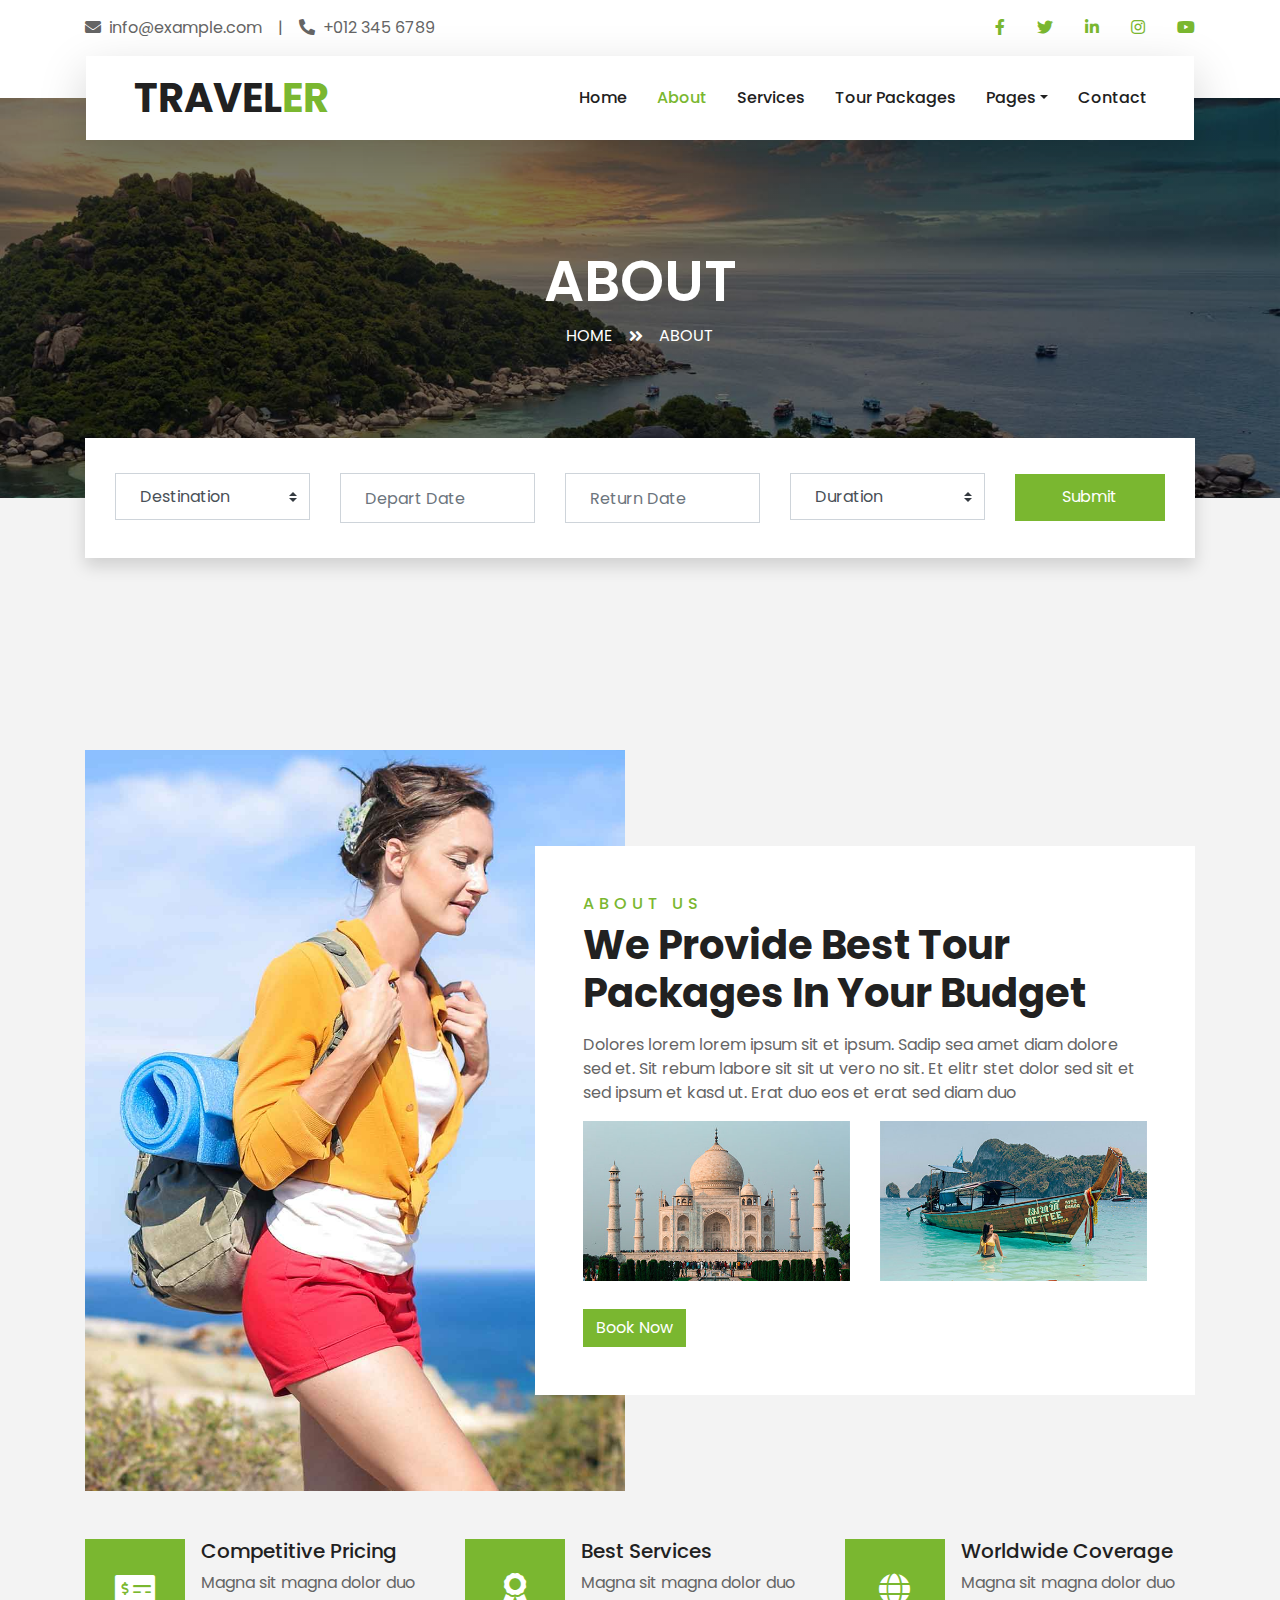
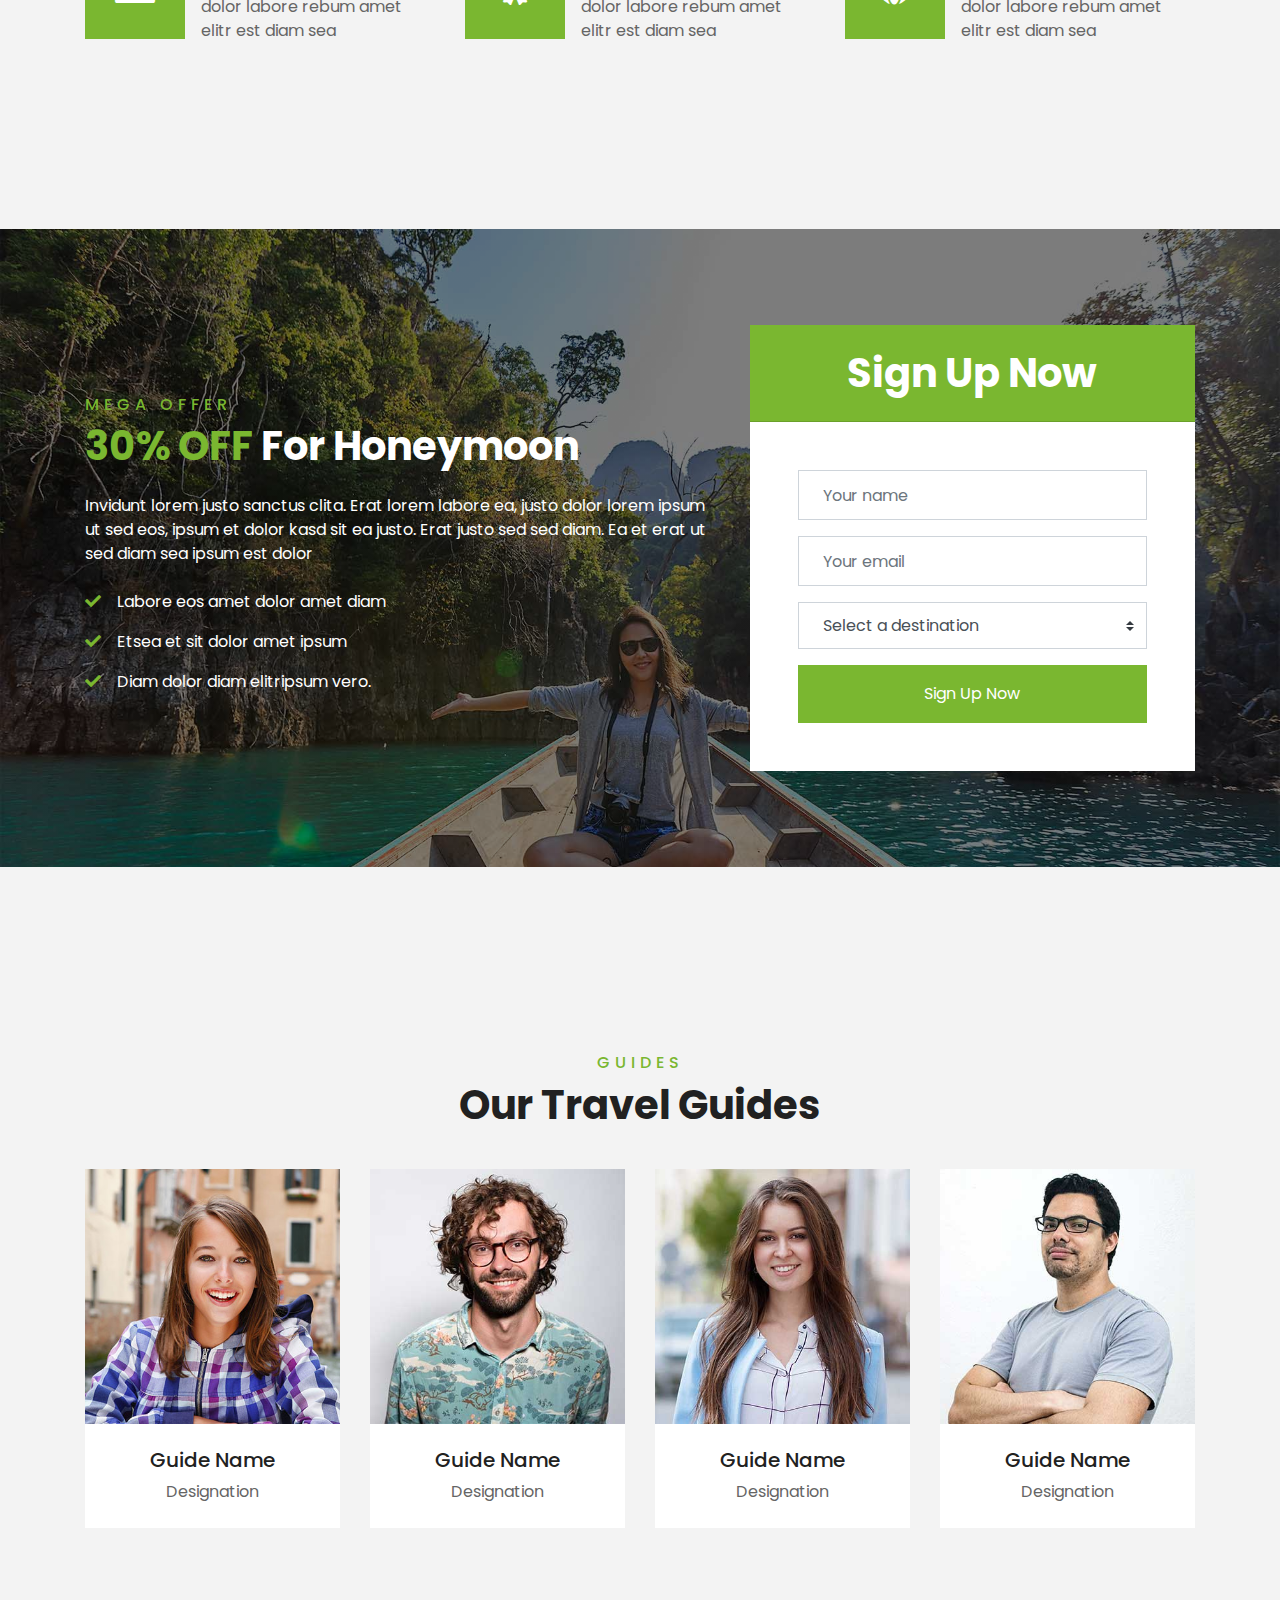
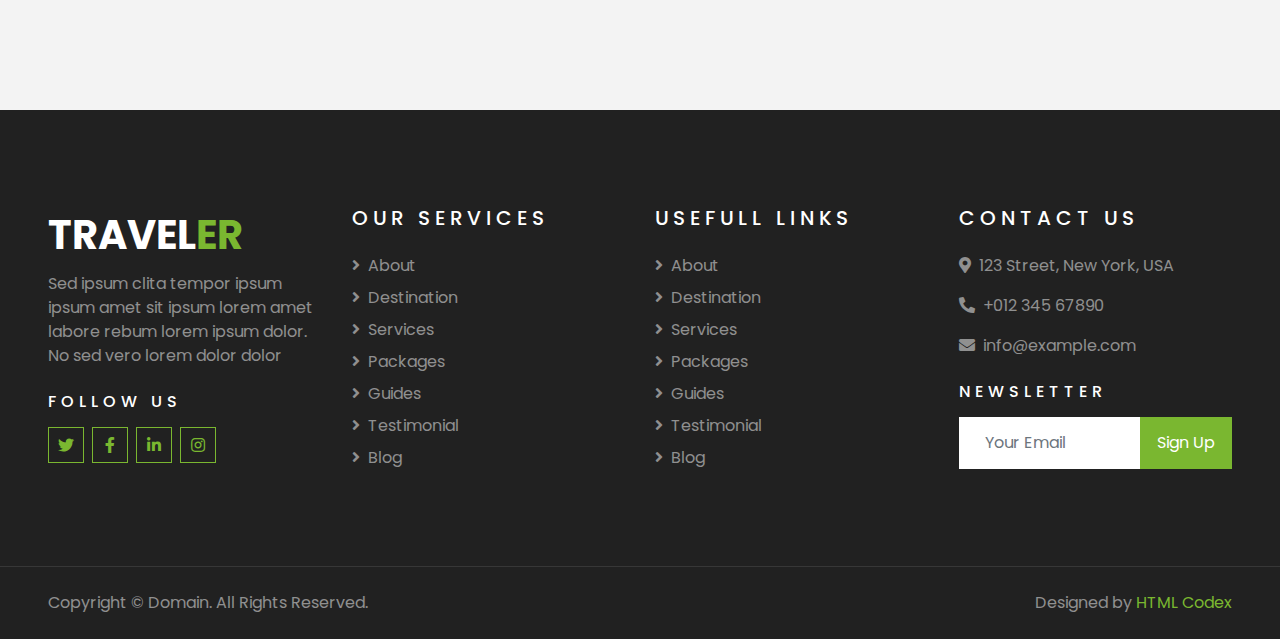
==== commit 22e8f754: "abnout lisboa tur" ====
--- a/about.html
+++ b/about.html
@@ -80,7 +80,7 @@
                         <a href="service.html" class="nav-item nav-link">Services</a>
                         <a href="package.html" class="nav-item nav-link">Tour Packages</a>
                         <div class="nav-item dropdown">
-                            <a href="#" class="nav-link dropdown-toggle" data-toggle="dropdown">Pages</a>
+                            <a  class="nav-link dropdown-toggle" data-toggle="dropdown">Pages</a>
                             <div class="dropdown-menu border-0 rounded-0 m-0">
                                 <a href="blog.html" class="dropdown-item">Blog Grid</a>
                                 <a href="single.html" class="dropdown-item">Blog Detail</a>
@@ -385,34 +385,34 @@
                 <p>Sed ipsum clita tempor ipsum ipsum amet sit ipsum lorem amet labore rebum lorem ipsum dolor. No sed vero lorem dolor dolor</p>
                 <h6 class="text-white text-uppercase mt-4 mb-3" style="letter-spacing: 5px;">Follow Us</h6>
                 <div class="d-flex justify-content-start">
-                    <a class="btn btn-outline-primary btn-square mr-2" href="#"><i class="fab fa-twitter"></i></a>
-                    <a class="btn btn-outline-primary btn-square mr-2" href="#"><i class="fab fa-facebook-f"></i></a>
-                    <a class="btn btn-outline-primary btn-square mr-2" href="#"><i class="fab fa-linkedin-in"></i></a>
-                    <a class="btn btn-outline-primary btn-square" href="#"><i class="fab fa-instagram"></i></a>
+                    <a class="btn btn-outline-primary btn-square mr-2" ><i class="fab fa-twitter"></i></a>
+                    <a class="btn btn-outline-primary btn-square mr-2" ><i class="fab fa-facebook-f"></i></a>
+                    <a class="btn btn-outline-primary btn-square mr-2" ><i class="fab fa-linkedin-in"></i></a>
+                    <a class="btn btn-outline-primary btn-square" ><i class="fab fa-instagram"></i></a>
                 </div>
             </div>
             <div class="col-lg-3 col-md-6 mb-5">
                 <h5 class="text-white text-uppercase mb-4" style="letter-spacing: 5px;">Our Services</h5>
                 <div class="d-flex flex-column justify-content-start">
-                    <a class="text-white-50 mb-2" href="#"><i class="fa fa-angle-right mr-2"></i>About</a>
-                    <a class="text-white-50 mb-2" href="#"><i class="fa fa-angle-right mr-2"></i>Destination</a>
-                    <a class="text-white-50 mb-2" href="#"><i class="fa fa-angle-right mr-2"></i>Services</a>
-                    <a class="text-white-50 mb-2" href="#"><i class="fa fa-angle-right mr-2"></i>Packages</a>
-                    <a class="text-white-50 mb-2" href="#"><i class="fa fa-angle-right mr-2"></i>Guides</a>
-                    <a class="text-white-50 mb-2" href="#"><i class="fa fa-angle-right mr-2"></i>Testimonial</a>
-                    <a class="text-white-50" href="#"><i class="fa fa-angle-right mr-2"></i>Blog</a>
+                    <a class="text-white-50 mb-2" ><i class="fa fa-angle-right mr-2"></i>About</a>
+                    <a class="text-white-50 mb-2" ><i class="fa fa-angle-right mr-2"></i>Destination</a>
+                    <a class="text-white-50 mb-2" ><i class="fa fa-angle-right mr-2"></i>Services</a>
+                    <a class="text-white-50 mb-2" ><i class="fa fa-angle-right mr-2"></i>Packages</a>
+                    <a class="text-white-50 mb-2" ><i class="fa fa-angle-right mr-2"></i>Guides</a>
+                    <a class="text-white-50 mb-2" ><i class="fa fa-angle-right mr-2"></i>Testimonial</a>
+                    <a class="text-white-50" ><i class="fa fa-angle-right mr-2"></i>Blog</a>
                 </div>
             </div>
             <div class="col-lg-3 col-md-6 mb-5">
                 <h5 class="text-white text-uppercase mb-4" style="letter-spacing: 5px;">Usefull Links</h5>
                 <div class="d-flex flex-column justify-content-start">
-                    <a class="text-white-50 mb-2" href="#"><i class="fa fa-angle-right mr-2"></i>About</a>
-                    <a class="text-white-50 mb-2" href="#"><i class="fa fa-angle-right mr-2"></i>Destination</a>
-                    <a class="text-white-50 mb-2" href="#"><i class="fa fa-angle-right mr-2"></i>Services</a>
-                    <a class="text-white-50 mb-2" href="#"><i class="fa fa-angle-right mr-2"></i>Packages</a>
-                    <a class="text-white-50 mb-2" href="#"><i class="fa fa-angle-right mr-2"></i>Guides</a>
-                    <a class="text-white-50 mb-2" href="#"><i class="fa fa-angle-right mr-2"></i>Testimonial</a>
-                    <a class="text-white-50" href="#"><i class="fa fa-angle-right mr-2"></i>Blog</a>
+                    <a class="text-white-50 mb-2" ><i class="fa fa-angle-right mr-2"></i>About</a>
+                    <a class="text-white-50 mb-2" ><i class="fa fa-angle-right mr-2"></i>Destination</a>
+                    <a class="text-white-50 mb-2" ><i class="fa fa-angle-right mr-2"></i>Services</a>
+                    <a class="text-white-50 mb-2" ><i class="fa fa-angle-right mr-2"></i>Packages</a>
+                    <a class="text-white-50 mb-2" ><i class="fa fa-angle-right mr-2"></i>Guides</a>
+                    <a class="text-white-50 mb-2" ><i class="fa fa-angle-right mr-2"></i>Testimonial</a>
+                    <a class="text-white-50" ><i class="fa fa-angle-right mr-2"></i>Blog</a>
                 </div>
             </div>
             <div class="col-lg-3 col-md-6 mb-5">
@@ -435,7 +435,7 @@
     <div class="container-fluid bg-dark text-white border-top py-4 px-sm-3 px-md-5" style="border-color: rgba(256, 256, 256, .1) !important;">
         <div class="row">
             <div class="col-lg-6 text-center text-md-left mb-3 mb-md-0">
-                <p class="m-0 text-white-50">Copyright &copy; <a href="#">Domain</a>. All Rights Reserved.</a>
+                <p class="m-0 text-white-50">Copyright &copy; <a >Domain</a>. All Rights Reserved.</a>
                 </p>
             </div>
             <div class="col-lg-6 text-center text-md-right">
@@ -448,7 +448,7 @@
 
 
     <!-- Back to Top -->
-    <a href="#" class="btn btn-lg btn-primary btn-lg-square back-to-top"><i class="fa fa-angle-double-up"></i></a>
+    <a  class="btn btn-lg btn-primary btn-lg-square back-to-top"><i class="fa fa-angle-double-up"></i></a>
 
 
     <!-- JavaScript Libraries -->
--- a/css/style.css
+++ b/css/style.css
@@ -9768,3 +9768,9 @@
   padding: 0;
   list-style-type: none;
 }
+.center {
+  margin: auto;
+  width: 50%;
+  padding: 10px;
+
+}